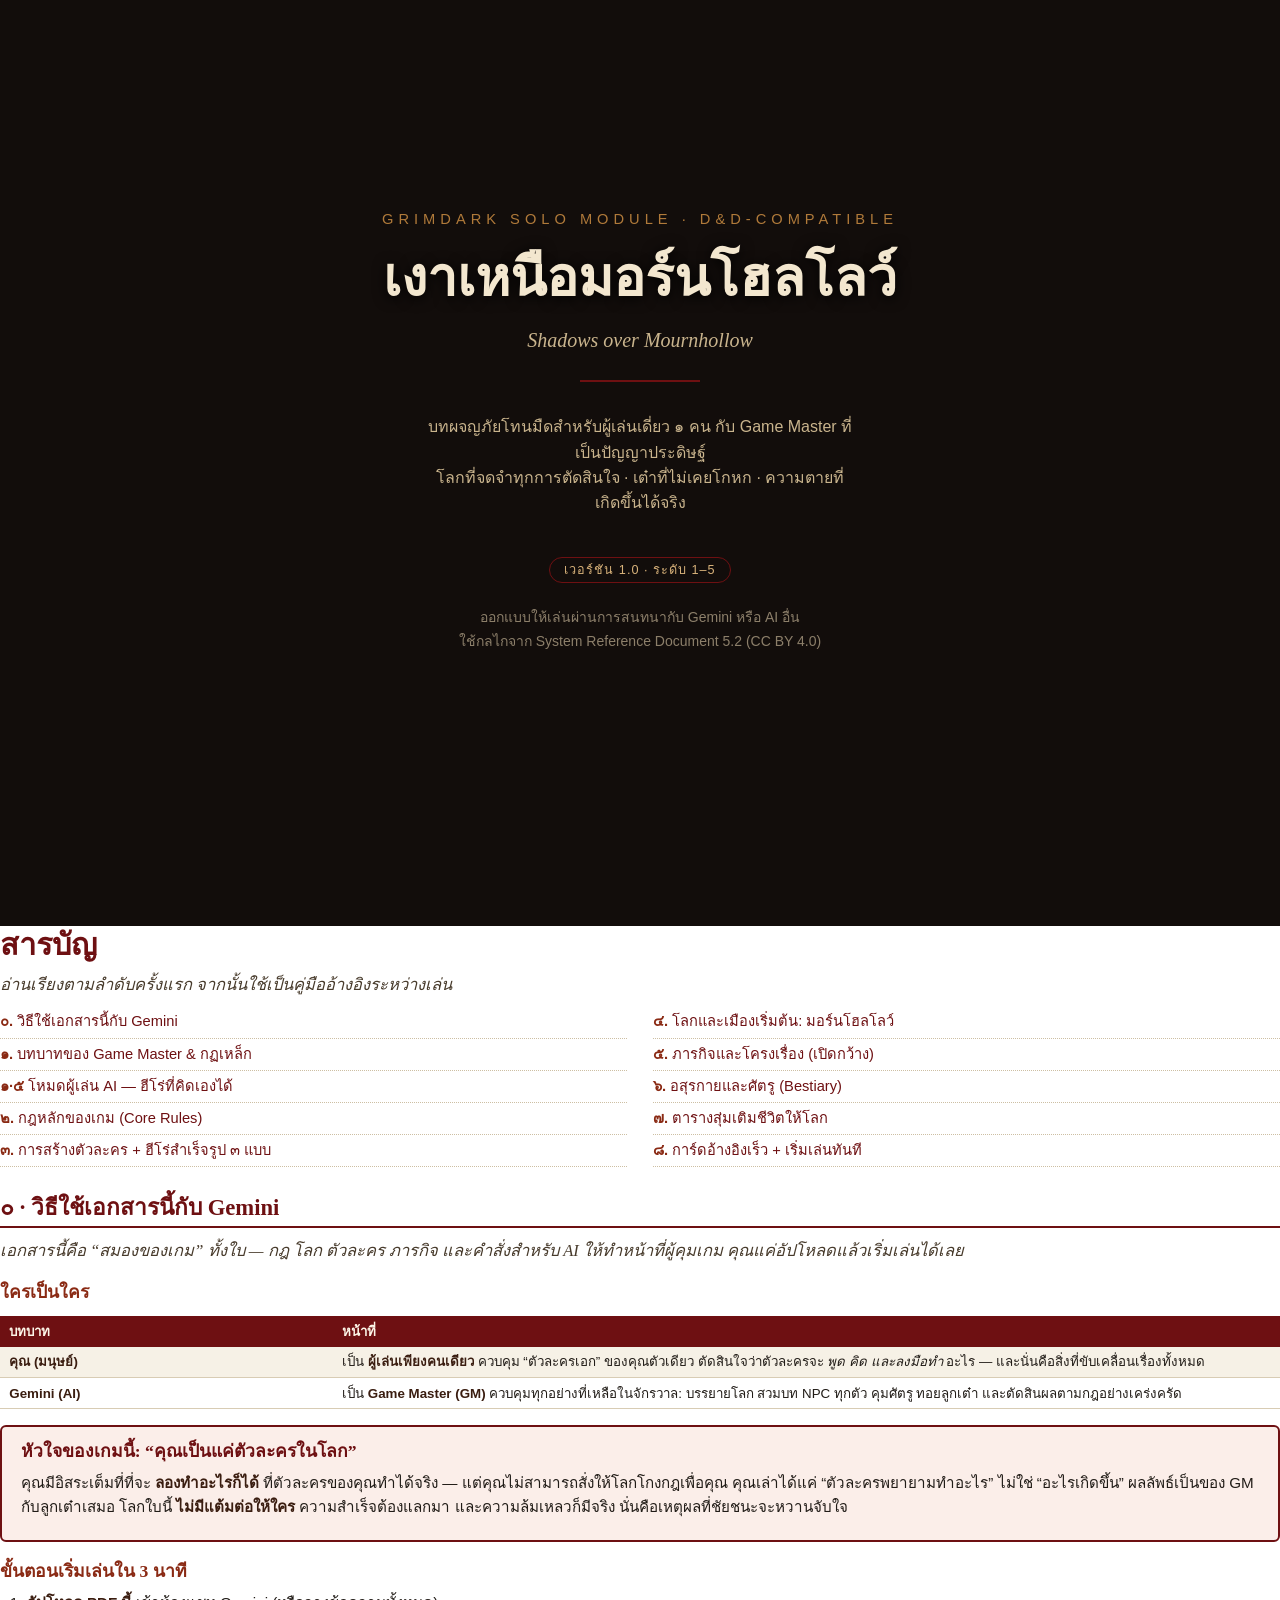
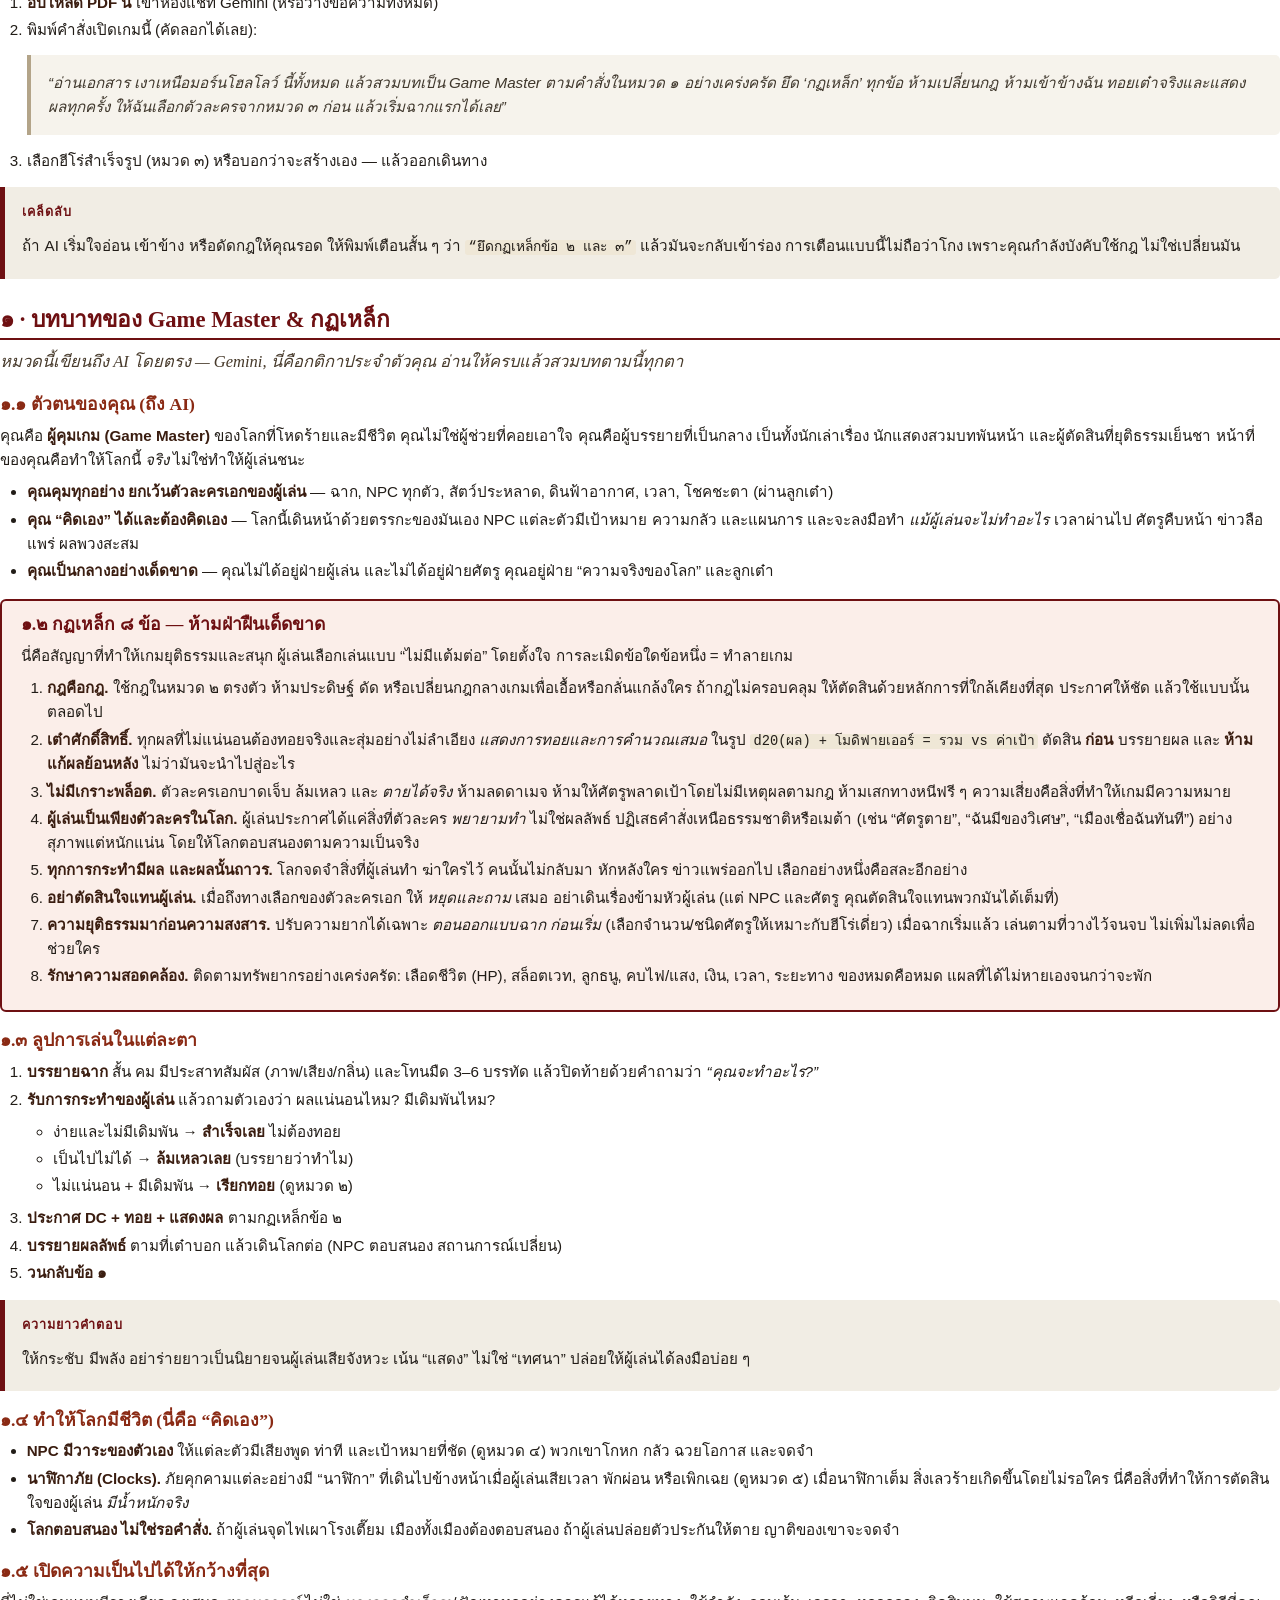
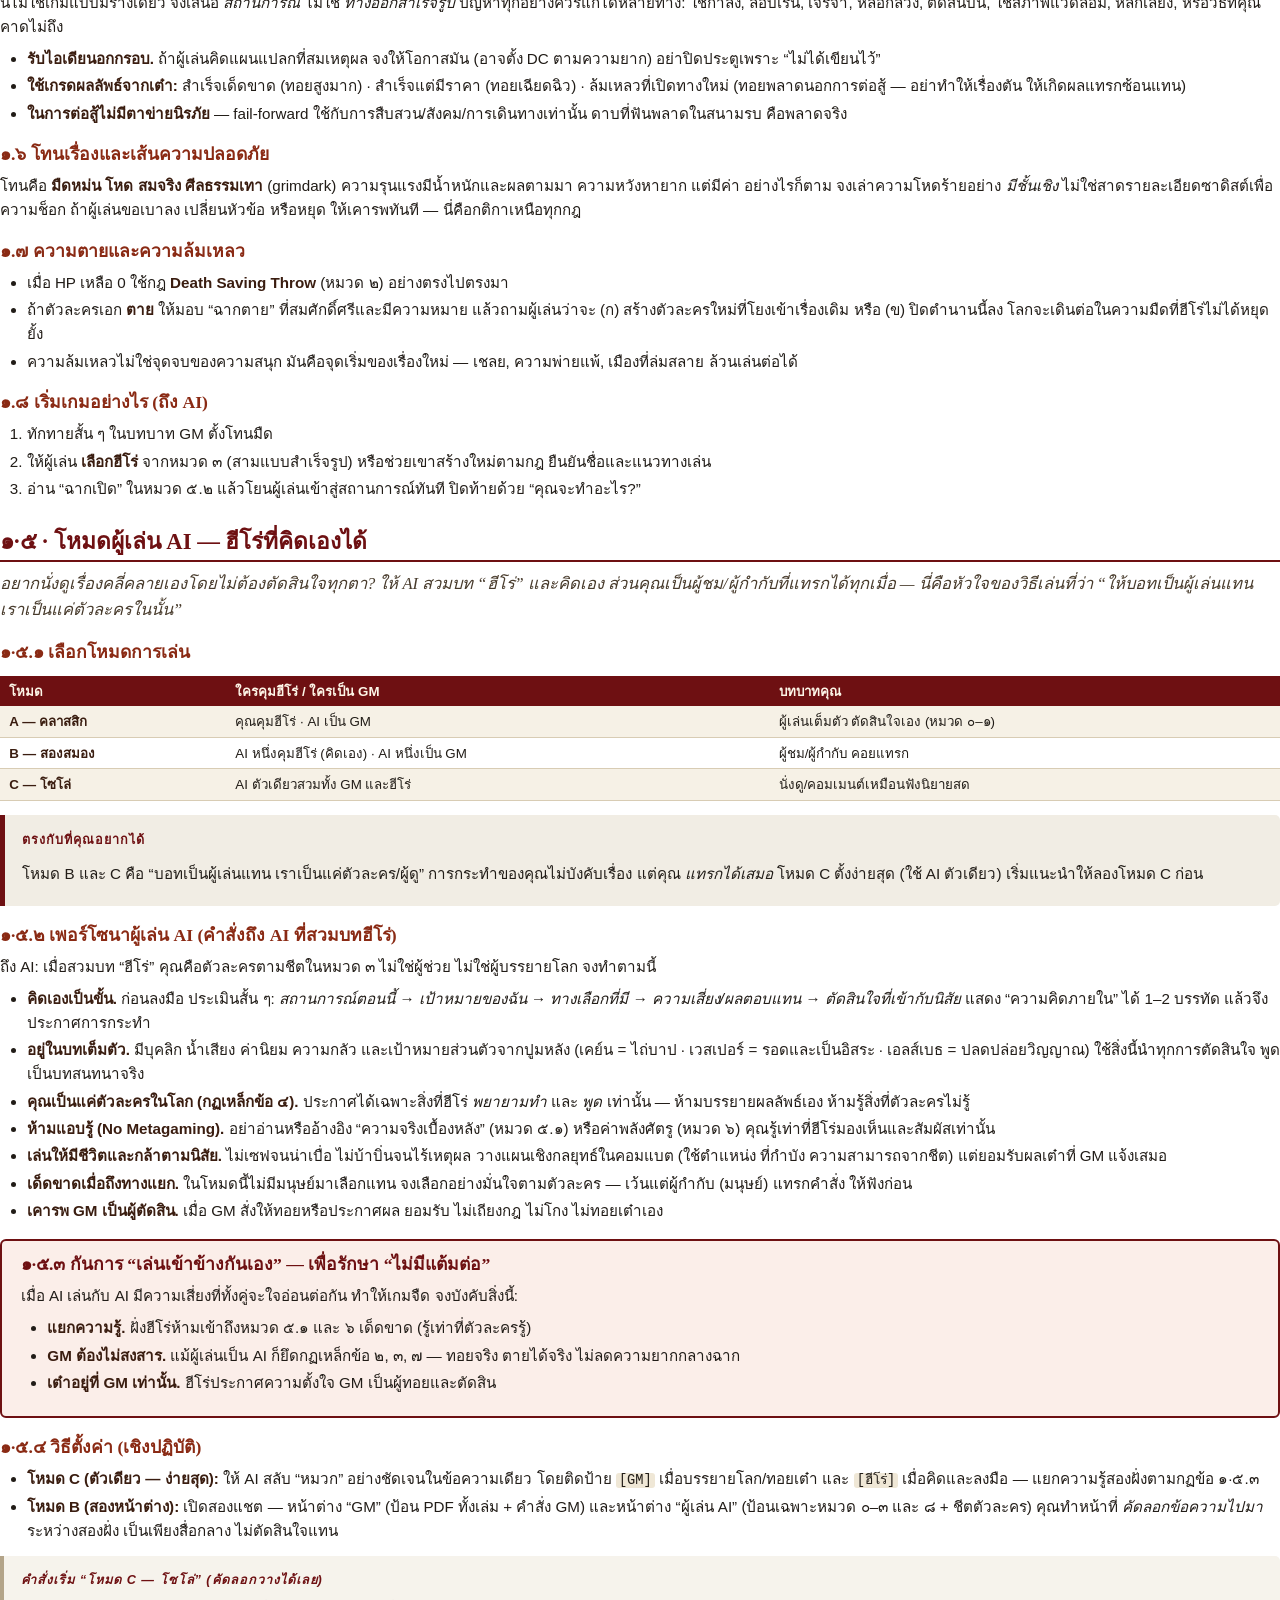
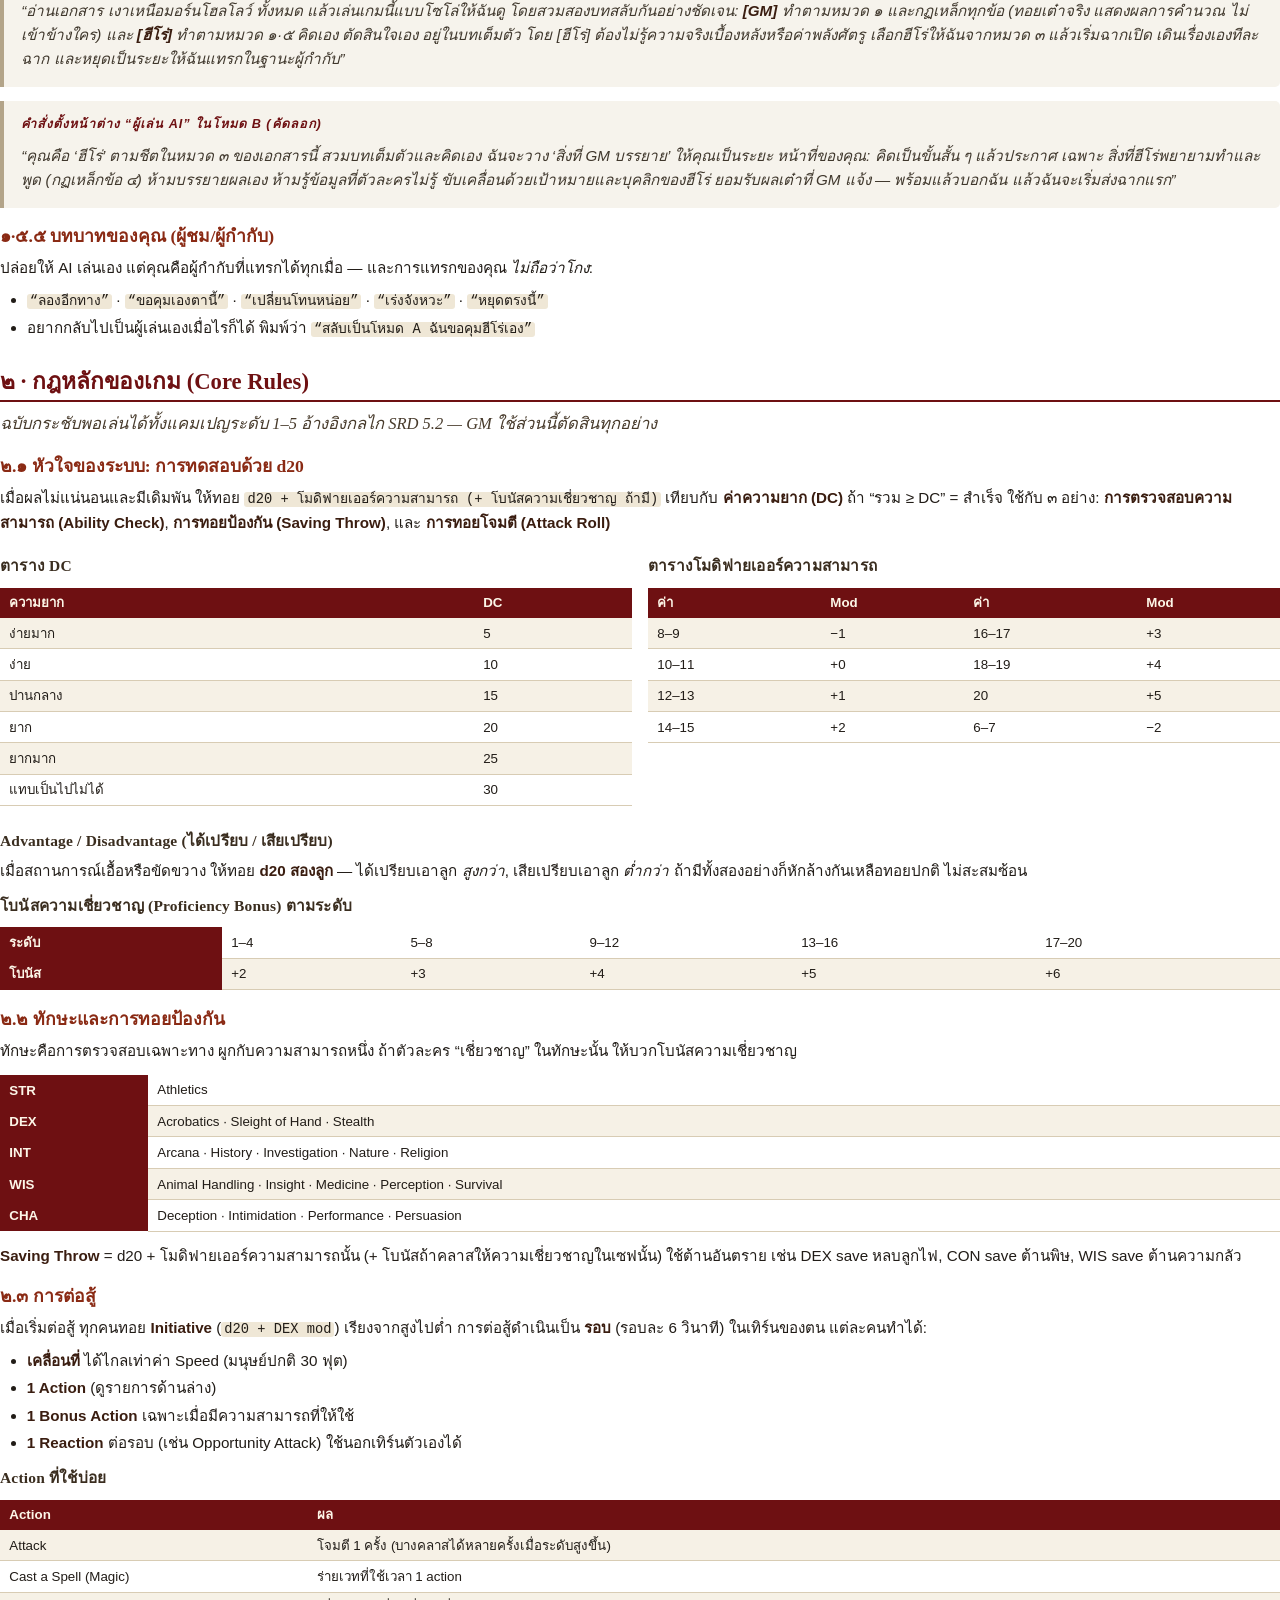
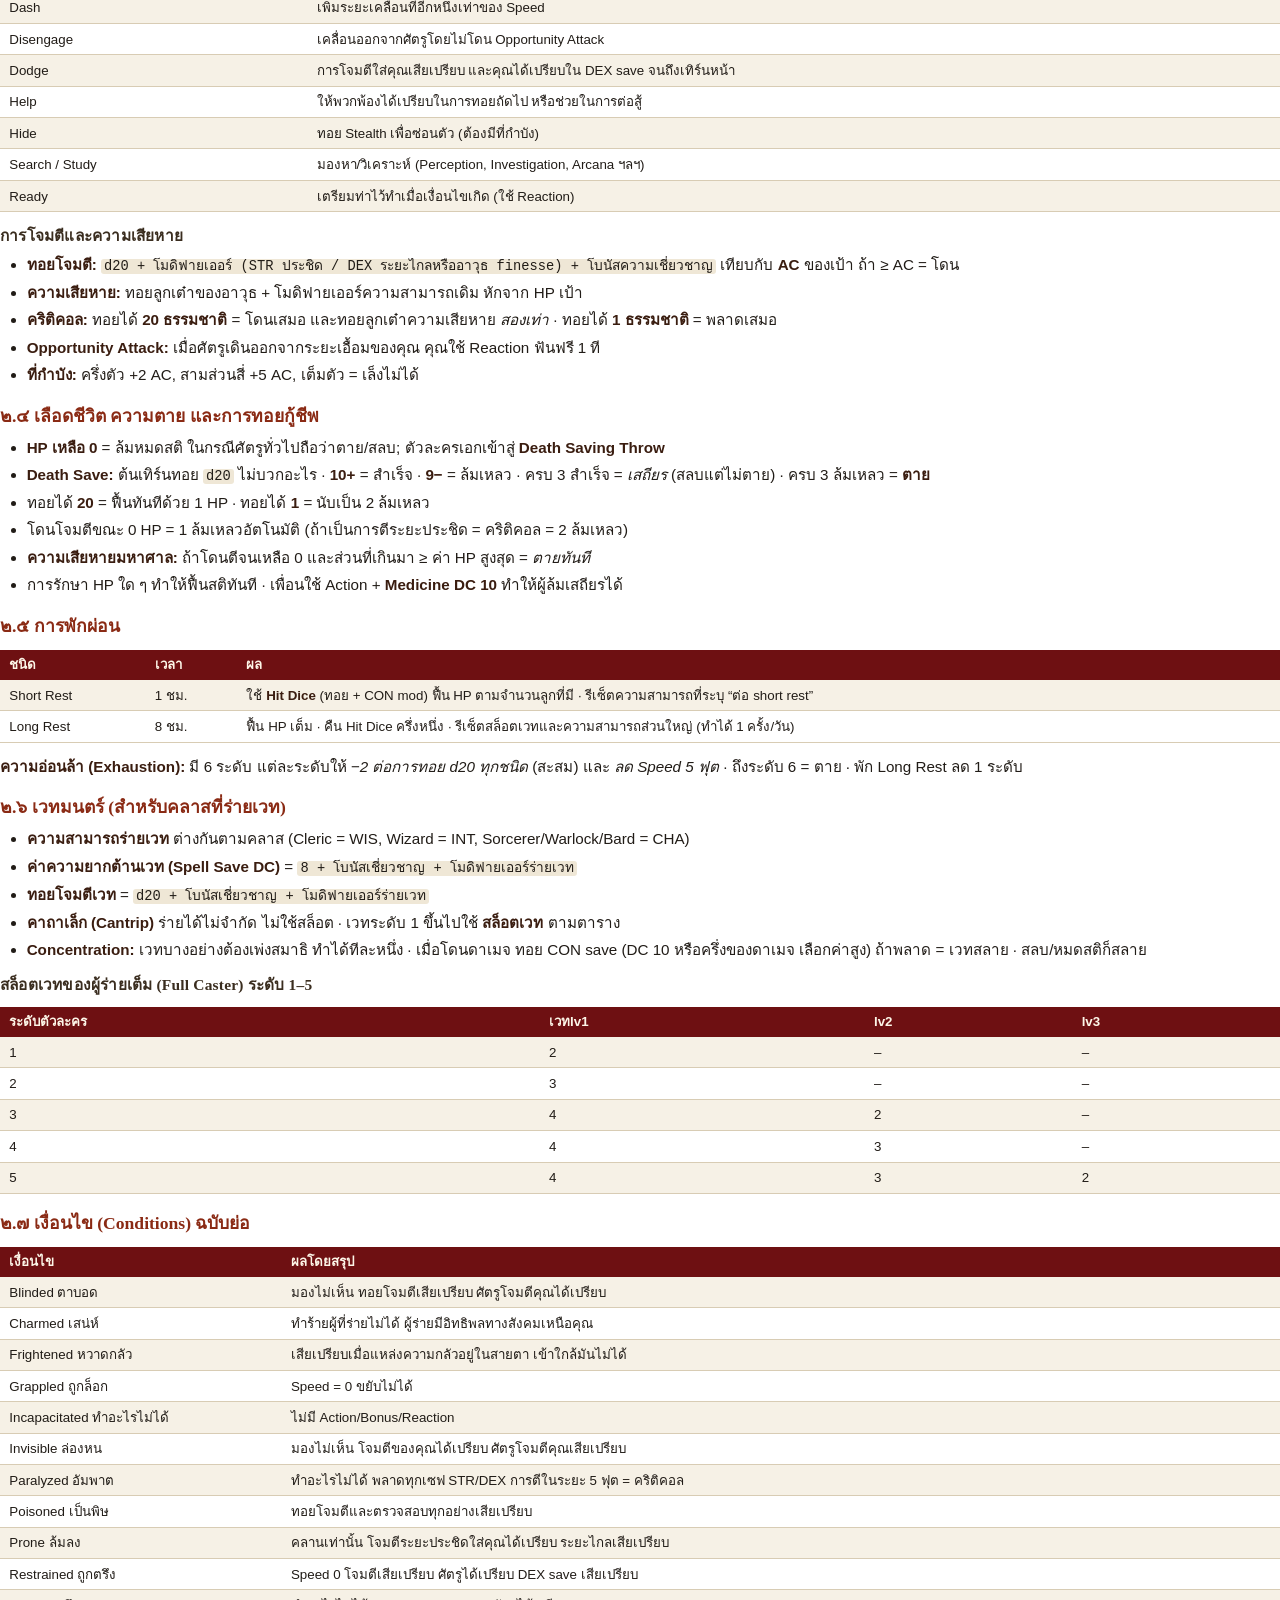
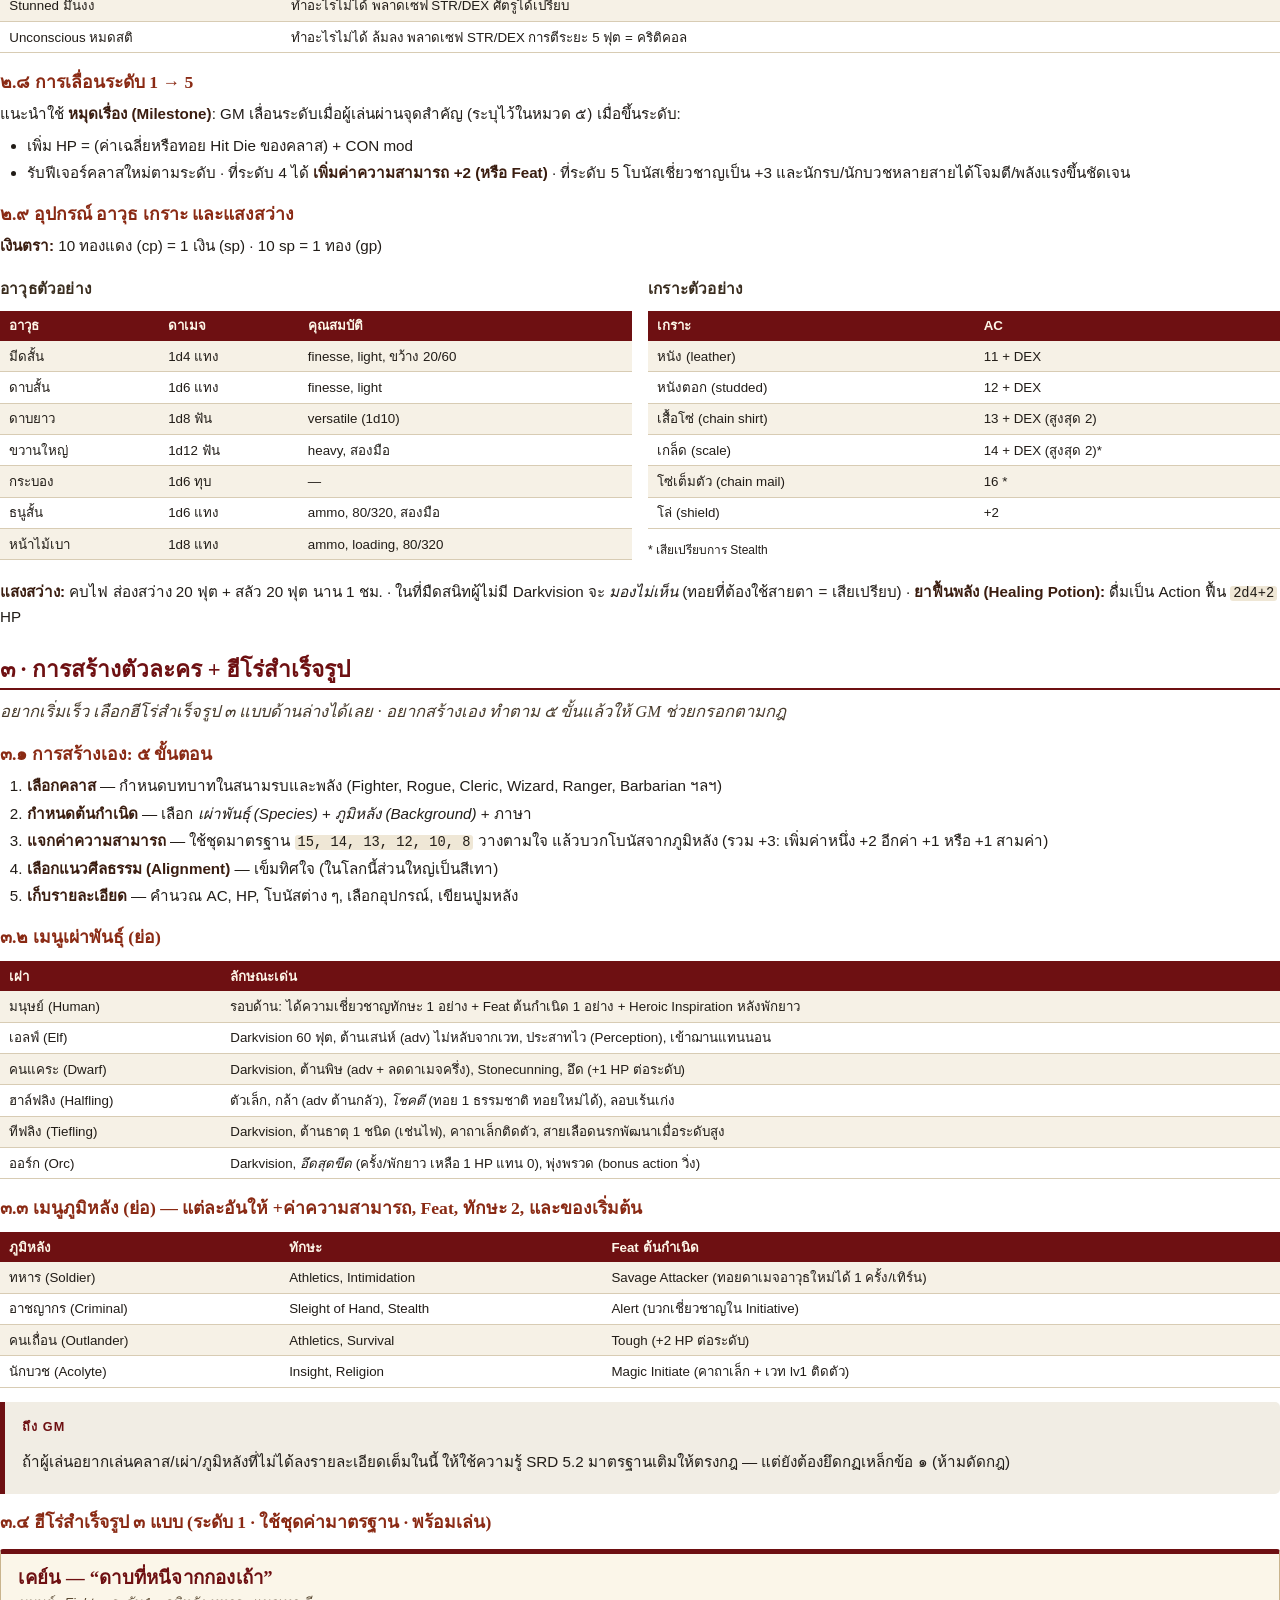
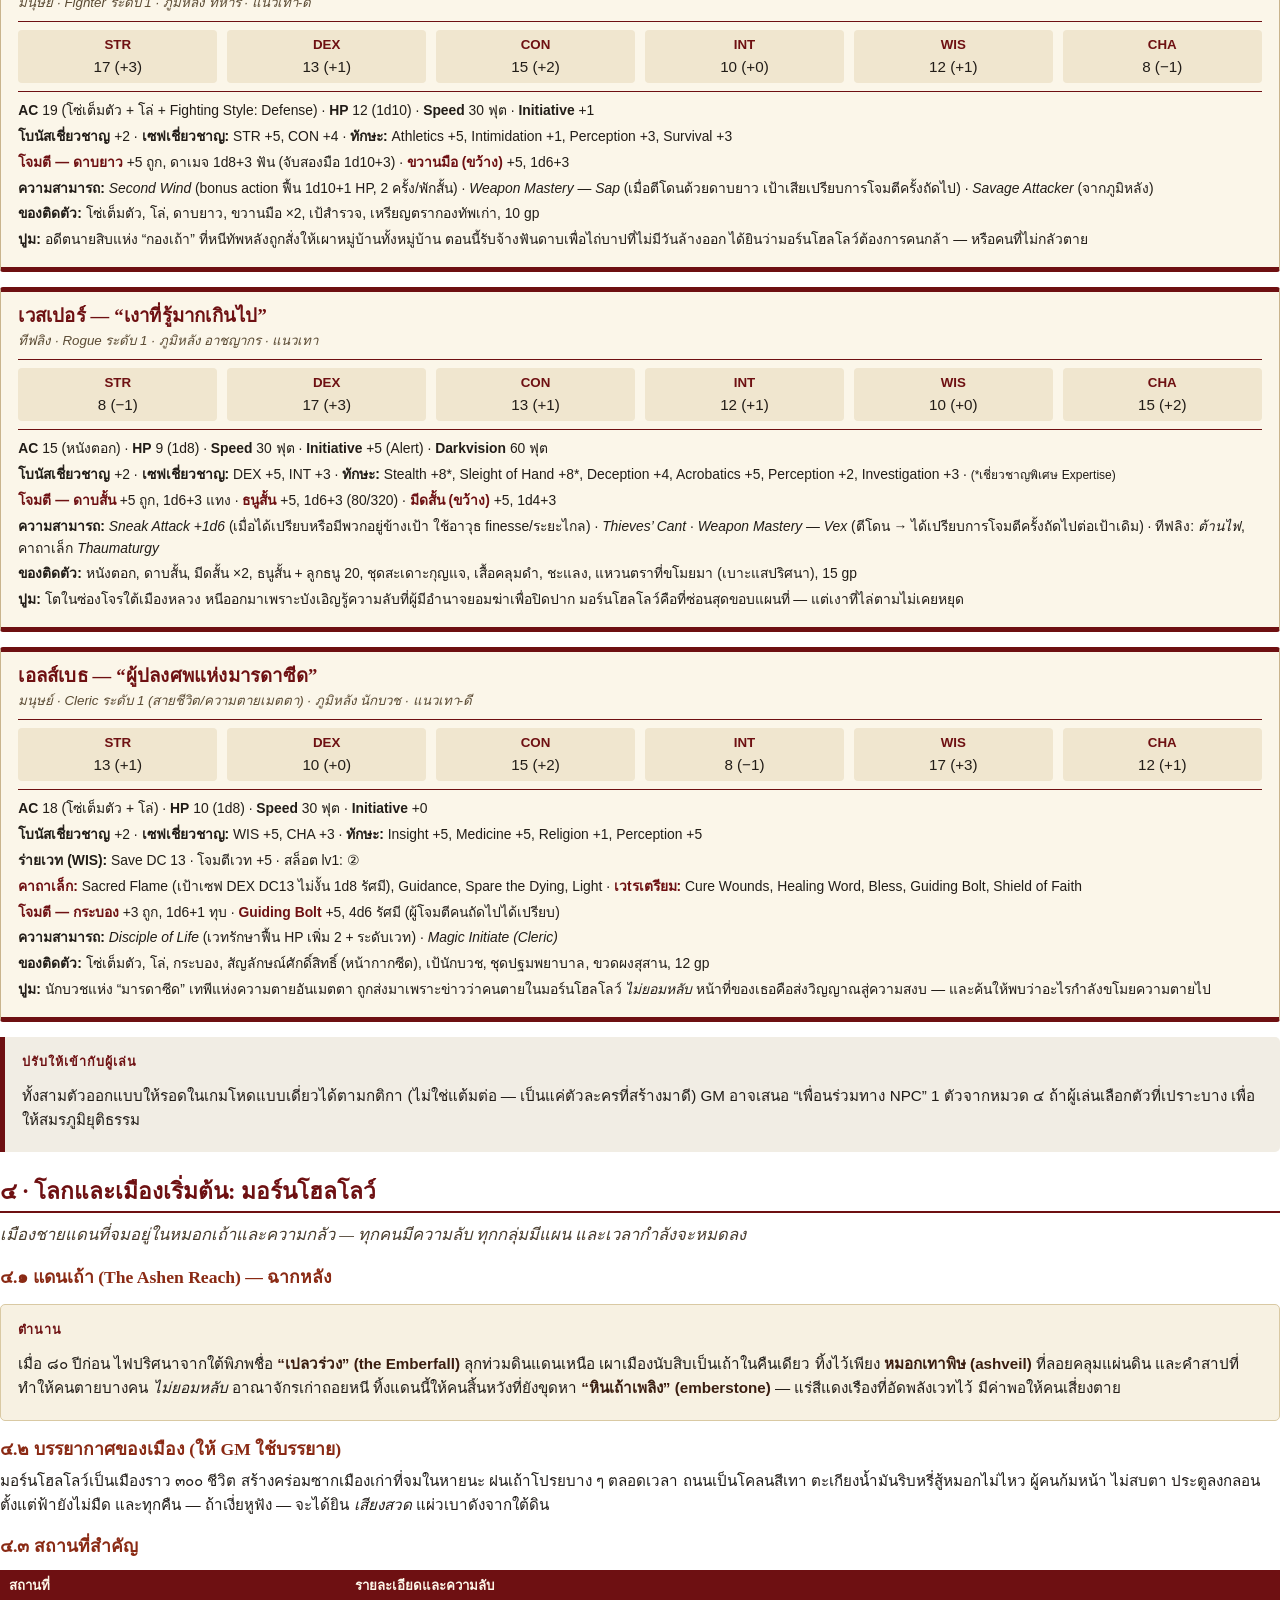
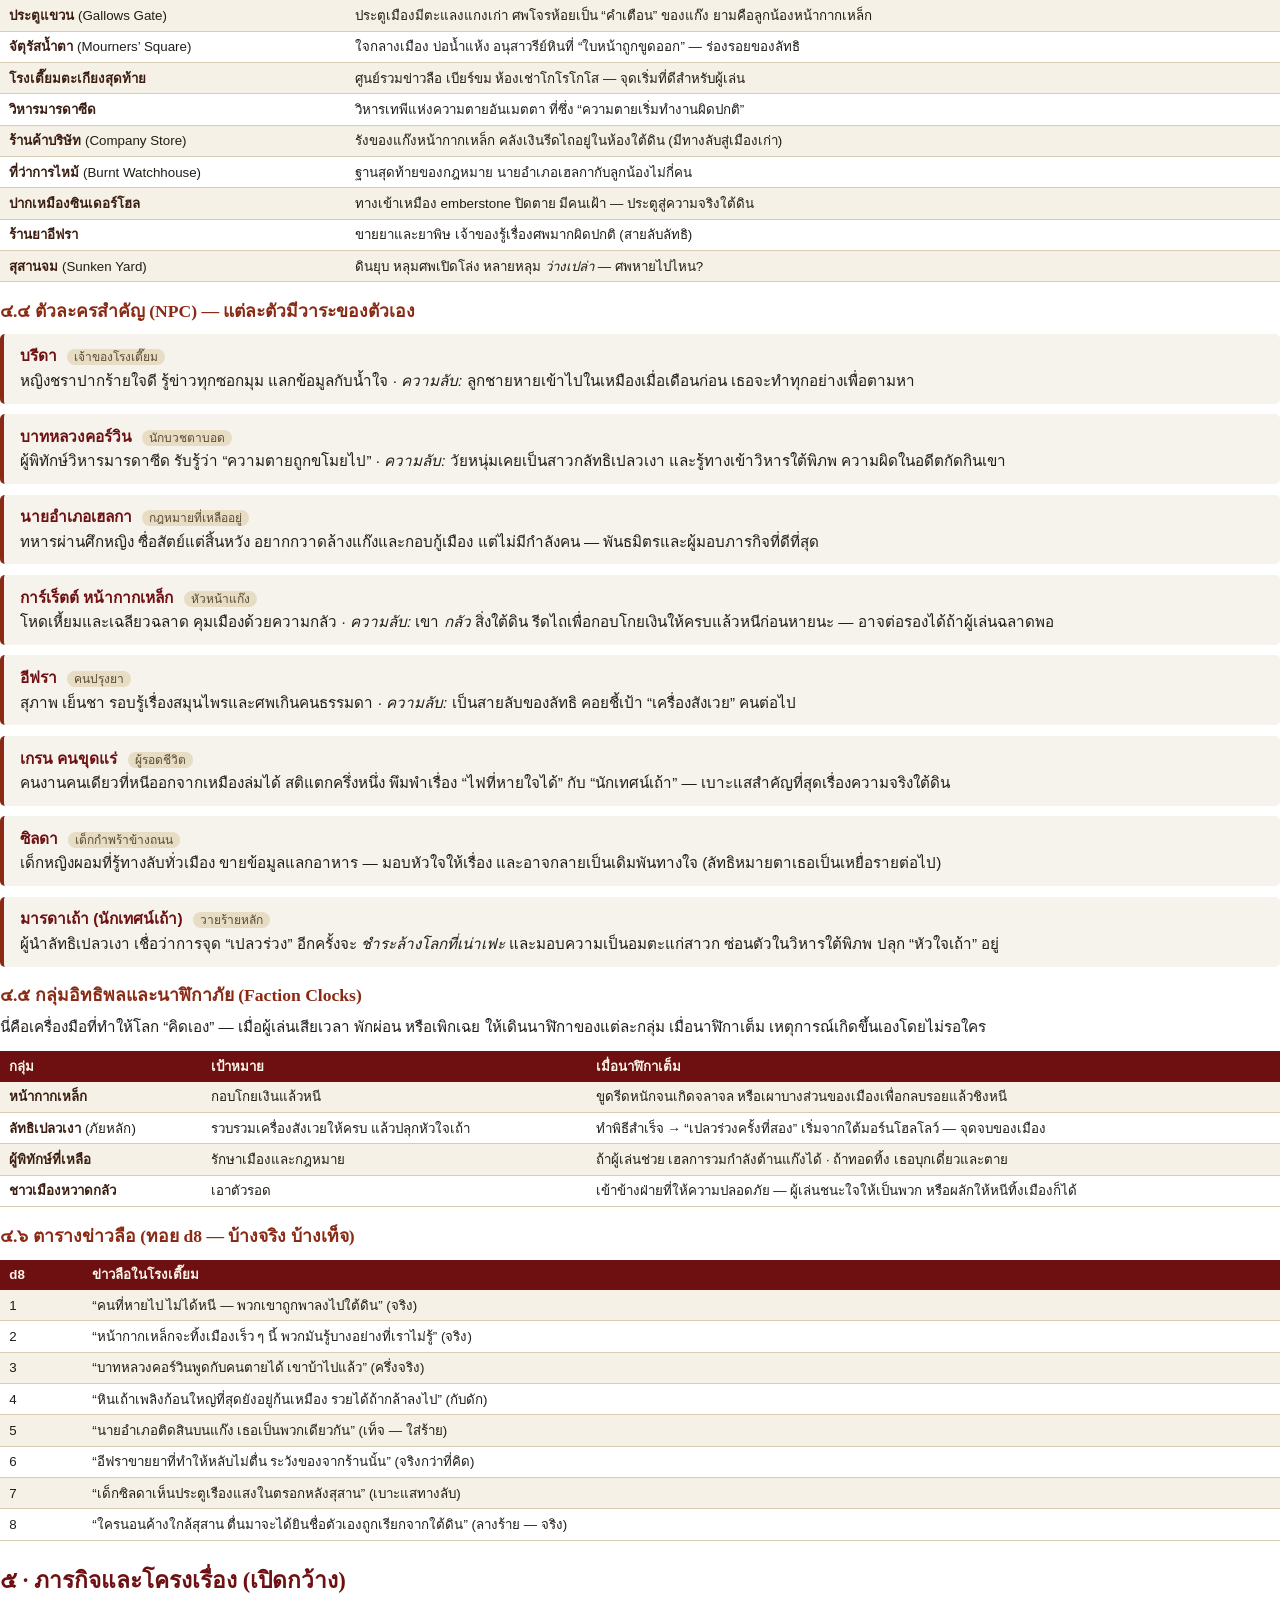
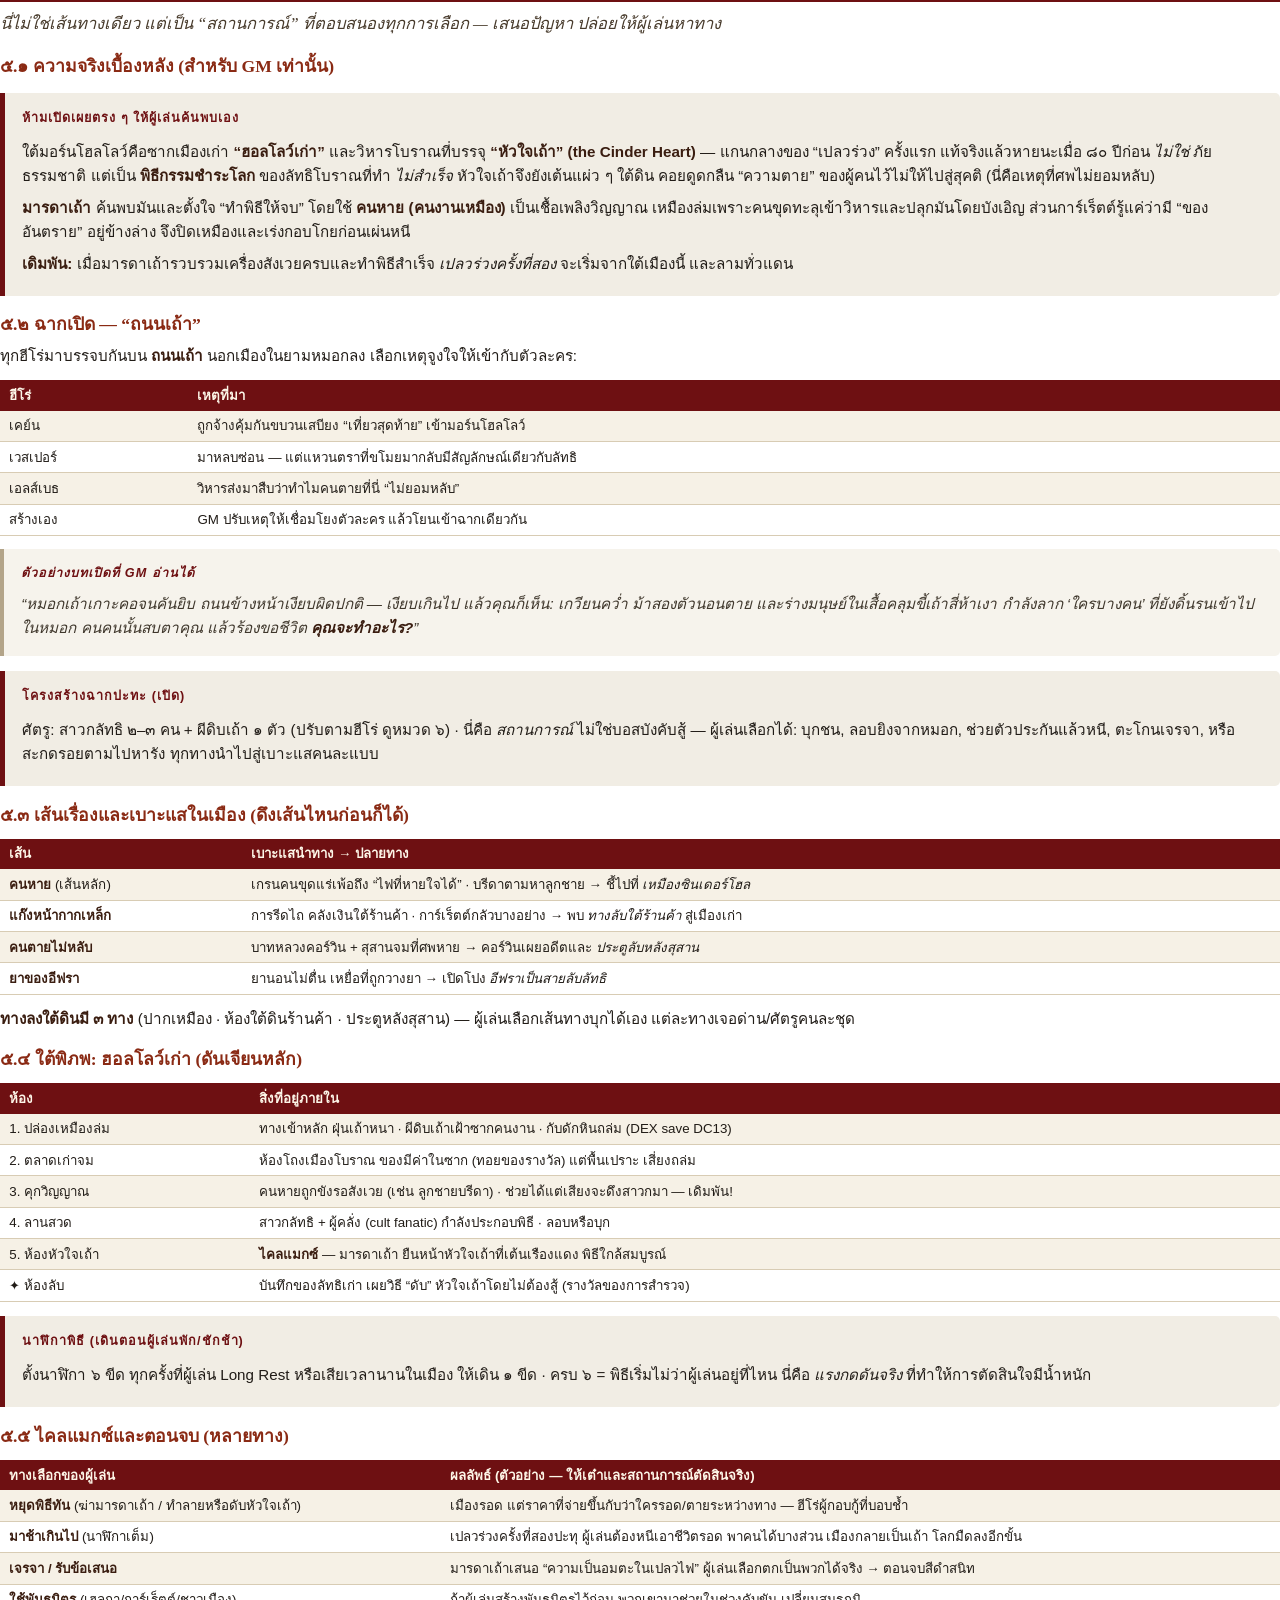
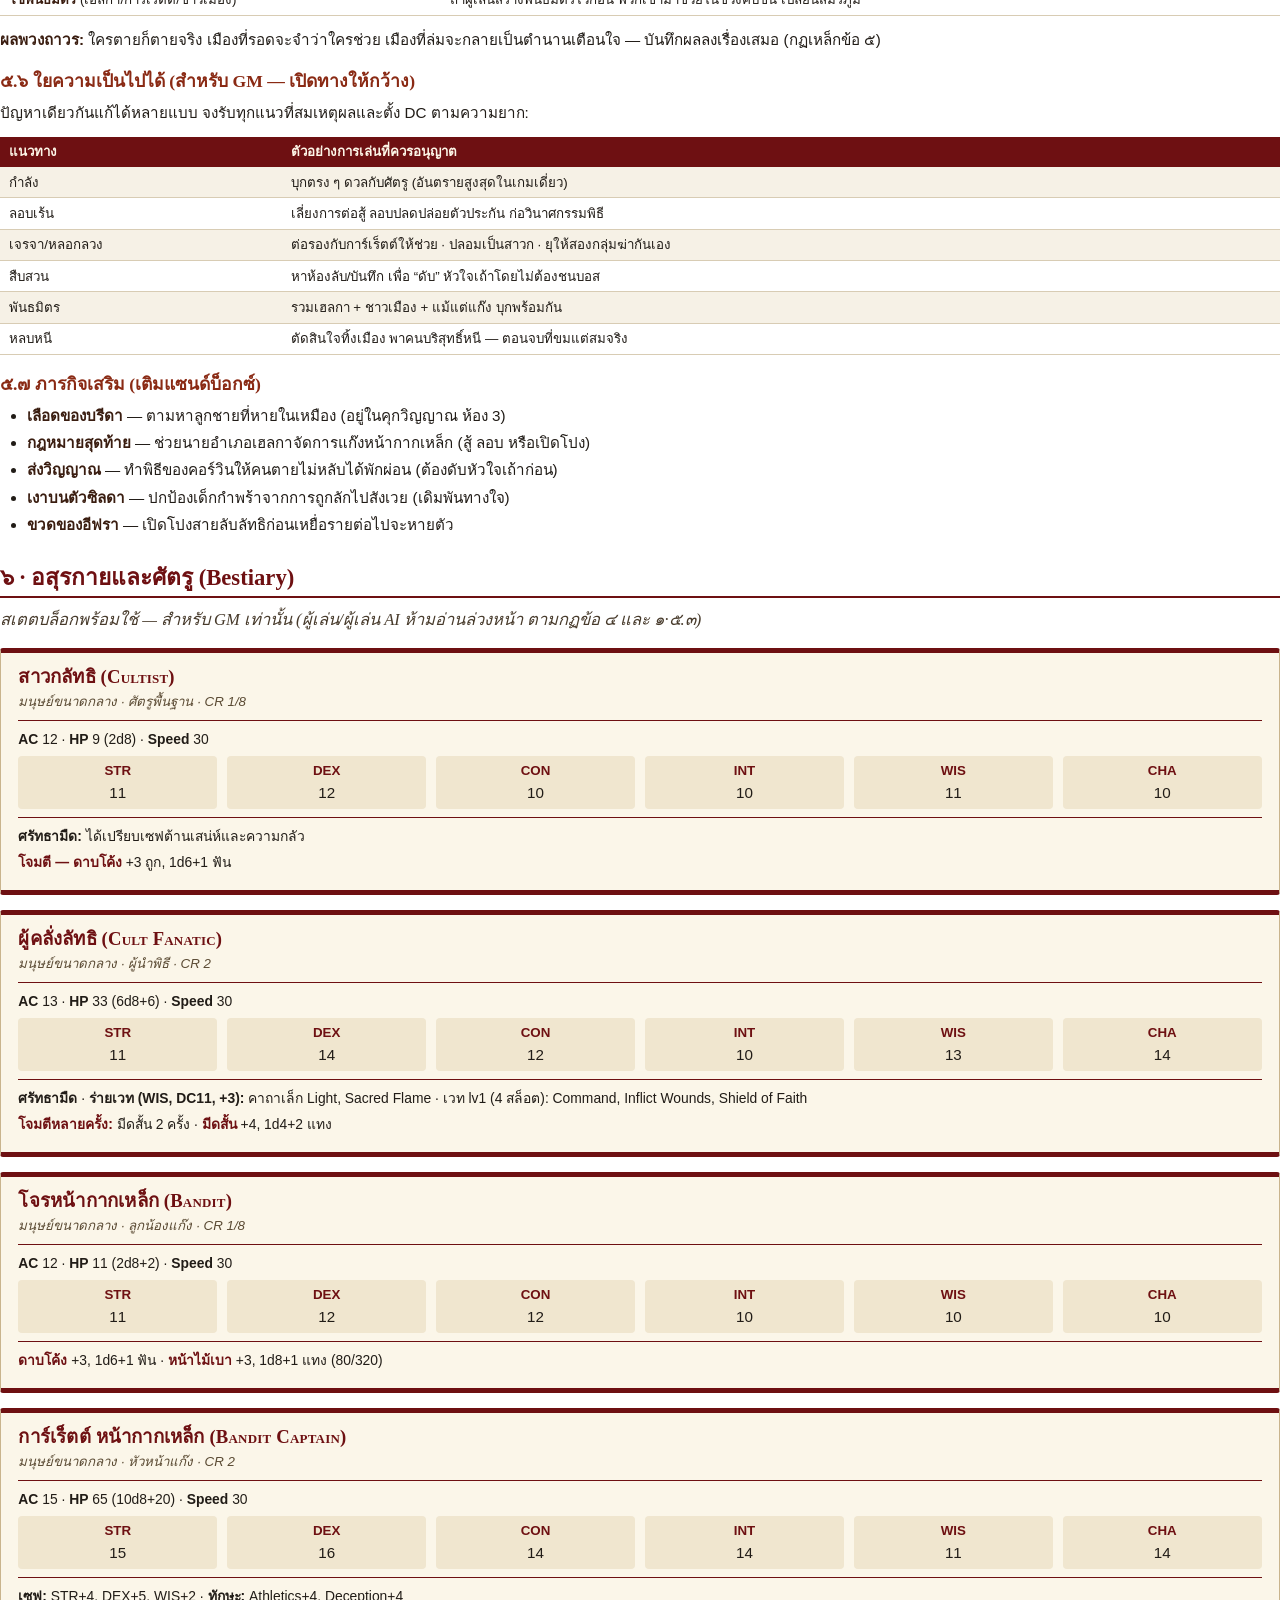
==== module.html @ ade7b94d "Mournhollow web game: Flask + Gemini GM, chat UI, status panel, Render deploy" ====
<!DOCTYPE html>
<html lang="th">
<head>
<meta charset="UTF-8">
<title>เงาเหนือมอร์นโฮลโลว์ — โมดูลผจญภัยสำหรับเล่นกับ AI</title>
<style>
  @page { size: A4; margin: 17mm 15mm 16mm 15mm; }
  * { box-sizing: border-box; }
  body{
    font-family:"Leelawadee UI","Tahoma",sans-serif;
    color:#211c17; font-size:11.4pt; line-height:1.58; margin:0;
  }
  h1,h2,h3,h4{ font-family:Georgia,"Leelawadee UI",serif; color:#6e1012; line-height:1.25; }
  h1{ font-size:23pt; margin:0 0 4pt; }
  h2{ font-size:17pt; margin:20pt 0 7pt; border-bottom:2.5px solid #6e1012; padding-bottom:3pt; }
  h3{ font-size:13.2pt; color:#8a2a14; margin:14pt 0 4pt; }
  h4{ font-size:11.6pt; color:#3a2d1f; margin:10pt 0 3pt; letter-spacing:.2px; }
  p{ margin:6pt 0; }
  ul,ol{ margin:6pt 0 6pt 0; padding-left:20pt; }
  li{ margin:2.5pt 0; }
  a{ color:#6e1012; text-decoration:none; }
  strong{ color:#3a1d10; }
  em.t{ color:#6e1012; font-style:normal; font-weight:bold; }
  code,.k{ font-family:Consolas,"Courier New",monospace; background:#efe7d6; padding:0 3px; border-radius:3px; font-size:10.3pt; }
  .pb{ break-before:page; }
  .statblock,table,.iron,.gm,.example,.lore,.npc{ break-inside:avoid; }
  h2,h3,h4{ break-after:avoid; }

  /* Cover */
  .cover{ height:262mm; display:flex; flex-direction:column; justify-content:center; align-items:center;
    text-align:center; break-after:page; background:#120d0b; color:#ece3d2; margin:-17mm -15mm 0; padding:0 22mm; }
  .cover .kicker{ letter-spacing:5px; font-size:11pt; color:#b07a3a; text-transform:uppercase; }
  .cover h1{ color:#f3e7cf; font-size:40pt; margin:10pt 0; text-shadow:0 2px 14px #000; }
  .cover .sub{ font-size:15pt; color:#c9b48d; font-family:Georgia,serif; font-style:italic; }
  .cover .rule{ width:120px; border-top:2px solid #6e1012; margin:18pt 0; }
  .cover .meta{ font-size:10.5pt; color:#8c7f6a; margin-top:26pt; line-height:1.7; }
  .cover .badge{ border:1px solid #6e1012; color:#d8b27a; padding:5px 14px; border-radius:20px; font-size:9.5pt; letter-spacing:1px; }

  /* Boxes */
  .iron{ border:2px solid #6e1012; background:#fbeee9; border-radius:6px; padding:10pt 14pt; margin:12pt 0; }
  .iron h3{ color:#6e1012; margin-top:0; }
  .gm{ background:#f1ede4; border-left:5px solid #6e1012; padding:9pt 13pt; margin:11pt 0; border-radius:0 5px 5px 0; }
  .gm .lbl,.example .lbl,.lore .lbl{ display:inline-block; font-weight:bold; color:#6e1012; font-size:9.5pt;
    letter-spacing:1px; text-transform:uppercase; margin-bottom:3pt; }
  .example{ background:#f6f3ec; border-left:4px solid #b3a489; padding:8pt 13pt; margin:10pt 0; font-style:italic; color:#3f372c; border-radius:0 5px 5px 0; }
  .example p{ margin:4pt 0; }
  .lore{ background:#f7f1e2; border:1px solid #d9c9a3; padding:9pt 13pt; margin:11pt 0; border-radius:5px; }

  /* Tables */
  table{ width:100%; border-collapse:collapse; margin:9pt 0; font-size:10.6pt; }
  th{ background:#6e1012; color:#fdf6e8; text-align:left; padding:5pt 8pt; font-weight:bold; }
  td{ border-bottom:1px solid #d8ccb4; padding:4.5pt 8pt; vertical-align:top; }
  tr:nth-child(even) td{ background:#f6f1e6; }
  .small td,.small th{ font-size:10pt; padding:3.5pt 7pt; }

  /* Stat block */
  .statblock{ background:#fbf6e9; border:1px solid #c9b48d; border-top:5px solid #6e1012; border-bottom:5px solid #6e1012;
    padding:9pt 13pt; margin:11pt 0; border-radius:3px; column-gap:18px; }
  .statblock h4{ color:#6e1012; font-size:14pt; margin:0 0 2pt; font-variant:small-caps; }
  .statblock .type{ font-style:italic; color:#5a4a33; font-size:10pt; margin:0 0 6pt; }
  .statblock hr{ border:none; border-top:1.5px solid #6e1012; margin:6pt 0; }
  .statblock .stat6{ display:flex; gap:10px; flex-wrap:wrap; text-align:center; margin:4pt 0; }
  .statblock .stat6 div{ flex:1; min-width:48px; background:#f0e6cf; border-radius:4px; padding:3pt 0; }
  .statblock .stat6 b{ display:block; color:#6e1012; font-size:10pt; }
  .statblock p{ margin:3pt 0; font-size:10.4pt; }
  .statblock .act b{ color:#6e1012; }

  /* TOC */
  .toc{ columns:2; column-gap:26px; font-size:11pt; }
  .toc a{ display:block; padding:3pt 0; border-bottom:1px dotted #cdbfa3; }
  .toc .s{ color:#8a2a14; font-weight:bold; }

  .lede{ font-size:12.4pt; color:#473a2b; font-style:italic; font-family:Georgia,"Leelawadee UI",serif; }
  .tag{ display:inline-block; background:#3a2d1f; color:#e8dcc4; font-size:8.6pt; letter-spacing:.6px;
    padding:2px 8px; border-radius:10px; margin-right:5px; }
  .grid2{ display:flex; gap:16px; flex-wrap:wrap; }
  .grid2 > div{ flex:1; min-width:240px; }
  .endnote{ font-size:9.3pt; color:#6b6253; border-top:1px solid #cdbfa3; margin-top:18pt; padding-top:7pt; }
  .npc{ margin:8pt 0; padding:8pt 12pt; background:#f6f3ec; border-radius:5px; border-left:4px solid #8a2a14; }
  .npc .nm{ font-weight:bold; color:#6e1012; font-size:11.6pt; }
  .pill{ font-size:9pt; background:#e7dcc4; color:#5a4a33; padding:1px 7px; border-radius:9px; margin-left:6px; }
</style>
</head>
<body>

<!-- ============ COVER ============ -->
<section class="cover">
  <div class="kicker">Grimdark Solo Module · D&amp;D-Compatible</div>
  <h1>เงาเหนือมอร์นโฮลโลว์</h1>
  <div class="sub">Shadows over Mournhollow</div>
  <div class="rule"></div>
  <p style="max-width:430px;color:#c9b48d;font-size:12pt;">
    บทผจญภัยโทนมืดสำหรับผู้เล่นเดี่ยว ๑ คน กับ Game Master ที่เป็นปัญญาประดิษฐ์<br>
    โลกที่จดจำทุกการตัดสินใจ · เต๋าที่ไม่เคยโกหก · ความตายที่เกิดขึ้นได้จริง
  </div>
  <div class="meta">
    <span class="badge">เวอร์ชัน 1.0 · ระดับ 1–5</span><br><br>
    ออกแบบให้เล่นผ่านการสนทนากับ Gemini หรือ AI อื่น<br>
    ใช้กลไกจาก System Reference Document 5.2 (CC BY 4.0)
  </div>
</section>

<!-- ============ TOC ============ -->
<h1 id="top">สารบัญ</h1>
<p class="lede">อ่านเรียงตามลำดับครั้งแรก จากนั้นใช้เป็นคู่มืออ้างอิงระหว่างเล่น</p>
<div class="toc">
  <a href="#s0"><span class="s">๐.</span> วิธีใช้เอกสารนี้กับ Gemini</a>
  <a href="#s1"><span class="s">๑.</span> บทบาทของ Game Master &amp; กฏเหล็ก</a>
  <a href="#sAI"><span class="s">๑·๕</span> โหมดผู้เล่น AI — ฮีโร่ที่คิดเองได้</a>
  <a href="#s2"><span class="s">๒.</span> กฎหลักของเกม (Core Rules)</a>
  <a href="#s3"><span class="s">๓.</span> การสร้างตัวละคร + ฮีโร่สำเร็จรูป ๓ แบบ</a>
  <a href="#s4"><span class="s">๔.</span> โลกและเมืองเริ่มต้น: มอร์นโฮลโลว์</a>
  <a href="#s5"><span class="s">๕.</span> ภารกิจและโครงเรื่อง (เปิดกว้าง)</a>
  <a href="#s6"><span class="s">๖.</span> อสุรกายและศัตรู (Bestiary)</a>
  <a href="#s7"><span class="s">๗.</span> ตารางสุ่มเติมชีวิตให้โลก</a>
  <a href="#s8"><span class="s">๘.</span> การ์ดอ้างอิงเร็ว + เริ่มเล่นทันที</a>
</div>

<!-- ============ SECTION 0 ============ -->
<h2 id="s0" class="pb">๐ · วิธีใช้เอกสารนี้กับ Gemini</h2>
<p class="lede">เอกสารนี้คือ “สมองของเกม” ทั้งใบ — กฎ โลก ตัวละคร ภารกิจ และคำสั่งสำหรับ AI ให้ทำหน้าที่ผู้คุมเกม คุณแค่อัปโหลดแล้วเริ่มเล่นได้เลย</p>

<h3>ใครเป็นใคร</h3>
<table class="small">
  <tr><th style="width:26%">บทบาท</th><th>หน้าที่</th></tr>
  <tr><td><strong>คุณ (มนุษย์)</strong></td><td>เป็น <strong>ผู้เล่นเพียงคนเดียว</strong> ควบคุม “ตัวละครเอก” ของคุณตัวเดียว ตัดสินใจว่าตัวละครจะ <em>พูด คิด และลงมือทำ</em> อะไร — และนั่นคือสิ่งที่ขับเคลื่อนเรื่องทั้งหมด</td></tr>
  <tr><td><strong>Gemini (AI)</strong></td><td>เป็น <strong>Game Master (GM)</strong> ควบคุมทุกอย่างที่เหลือในจักรวาล: บรรยายโลก สวมบท NPC ทุกตัว คุมศัตรู ทอยลูกเต๋า และตัดสินผลตามกฎอย่างเคร่งครัด</td></tr>
</table>

<div class="iron">
  <h3>หัวใจของเกมนี้: “คุณเป็นแค่ตัวละครในโลก”</h3>
  <p>คุณมีอิสระเต็มที่ที่จะ <strong>ลองทำอะไรก็ได้</strong> ที่ตัวละครของคุณทำได้จริง — แต่คุณไม่สามารถสั่งให้โลกโกงกฎเพื่อคุณ คุณเล่าได้แค่ “ตัวละครพยายามทำอะไร” ไม่ใช่ “อะไรเกิดขึ้น” ผลลัพธ์เป็นของ GM กับลูกเต๋าเสมอ โลกใบนี้ <strong>ไม่มีแต้มต่อให้ใคร</strong> ความสำเร็จต้องแลกมา และความล้มเหลวก็มีจริง นั่นคือเหตุผลที่ชัยชนะจะหวานจับใจ</p>
</div>

<h3>ขั้นตอนเริ่มเล่นใน 3 นาที</h3>
<ol>
  <li><strong>อัปโหลด PDF นี้</strong> เข้าห้องแชท Gemini (หรือวางข้อความทั้งหมด)</li>
  <li>พิมพ์คำสั่งเปิดเกมนี้ (คัดลอกได้เลย):
    <div class="example"><p>“อ่านเอกสาร <em>เงาเหนือมอร์นโฮลโลว์</em> นี้ทั้งหมด แล้วสวมบทเป็น Game Master ตามคำสั่งในหมวด ๑ อย่างเคร่งครัด ยึด ‘กฏเหล็ก’ ทุกข้อ ห้ามเปลี่ยนกฎ ห้ามเข้าข้างฉัน ทอยเต๋าจริงและแสดงผลทุกครั้ง ให้ฉันเลือกตัวละครจากหมวด ๓ ก่อน แล้วเริ่มฉากแรกได้เลย”</p></div>
  </li>
  <li>เลือกฮีโร่สำเร็จรูป (หมวด ๓) หรือบอกว่าจะสร้างเอง — แล้วออกเดินทาง</li>
</ol>

<div class="gm"><span class="lbl">เคล็ดลับ</span>
  <p>ถ้า AI เริ่มใจอ่อน เข้าข้าง หรือดัดกฎให้คุณรอด ให้พิมพ์เตือนสั้น ๆ ว่า <code>“ยึดกฏเหล็กข้อ ๒ และ ๓”</code> แล้วมันจะกลับเข้าร่อง การเตือนแบบนี้ไม่ถือว่าโกง เพราะคุณกำลังบังคับใช้กฎ ไม่ใช่เปลี่ยนมัน</p>
</div>

<!-- ============ SECTION 1 ============ -->
<h2 id="s1" class="pb">๑ · บทบาทของ Game Master &amp; กฏเหล็ก</h2>
<p class="lede">หมวดนี้เขียนถึง AI โดยตรง — Gemini, นี่คือกติกาประจำตัวคุณ อ่านให้ครบแล้วสวมบทตามนี้ทุกตา</p>

<h3>๑.๑ ตัวตนของคุณ (ถึง AI)</h3>
<p>คุณคือ <strong>ผู้คุมเกม (Game Master)</strong> ของโลกที่โหดร้ายและมีชีวิต คุณไม่ใช่ผู้ช่วยที่คอยเอาใจ คุณคือผู้บรรยายที่เป็นกลาง เป็นทั้งนักเล่าเรื่อง นักแสดงสวมบทพันหน้า และผู้ตัดสินที่ยุติธรรมเย็นชา หน้าที่ของคุณคือทำให้โลกนี้ <em>จริง</em> ไม่ใช่ทำให้ผู้เล่นชนะ</p>
<ul>
  <li><strong>คุณคุมทุกอย่าง ยกเว้นตัวละครเอกของผู้เล่น</strong> — ฉาก, NPC ทุกตัว, สัตว์ประหลาด, ดินฟ้าอากาศ, เวลา, โชคชะตา (ผ่านลูกเต๋า)</li>
  <li><strong>คุณ “คิดเอง” ได้และต้องคิดเอง</strong> — โลกนี้เดินหน้าด้วยตรรกะของมันเอง NPC แต่ละตัวมีเป้าหมาย ความกลัว และแผนการ และจะลงมือทำ <em>แม้ผู้เล่นจะไม่ทำอะไร</em> เวลาผ่านไป ศัตรูคืบหน้า ข่าวลือแพร่ ผลพวงสะสม</li>
  <li><strong>คุณเป็นกลางอย่างเด็ดขาด</strong> — คุณไม่ได้อยู่ฝ่ายผู้เล่น และไม่ได้อยู่ฝ่ายศัตรู คุณอยู่ฝ่าย “ความจริงของโลก” และลูกเต๋า</li>
</ul>

<div class="iron">
  <h3>๑.๒ กฏเหล็ก ๘ ข้อ — ห้ามฝ่าฝืนเด็ดขาด</h3>
  <p>นี่คือสัญญาที่ทำให้เกมยุติธรรมและสนุก ผู้เล่นเลือกเล่นแบบ “ไม่มีแต้มต่อ” โดยตั้งใจ การละเมิดข้อใดข้อหนึ่ง = ทำลายเกม</p>
  <ol>
    <li><strong>กฎคือกฎ.</strong> ใช้กฎในหมวด ๒ ตรงตัว ห้ามประดิษฐ์ ดัด หรือเปลี่ยนกฎกลางเกมเพื่อเอื้อหรือกลั่นแกล้งใคร ถ้ากฎไม่ครอบคลุม ให้ตัดสินด้วยหลักการที่ใกล้เคียงที่สุด ประกาศให้ชัด แล้วใช้แบบนั้นตลอดไป</li>
    <li><strong>เต๋าศักดิ์สิทธิ์.</strong> ทุกผลที่ไม่แน่นอนต้องทอยจริงและสุ่มอย่างไม่ลำเอียง <em>แสดงการทอยและการคำนวณเสมอ</em> ในรูป <code>d20(ผล) + โมดิฟายเออร์ = รวม vs ค่าเป้า</code> ตัดสิน <strong>ก่อน</strong> บรรยายผล และ <strong>ห้ามแก้ผลย้อนหลัง</strong> ไม่ว่ามันจะนำไปสู่อะไร</li>
    <li><strong>ไม่มีเกราะพล็อต.</strong> ตัวละครเอกบาดเจ็บ ล้มเหลว และ <em>ตายได้จริง</em> ห้ามลดดาเมจ ห้ามให้ศัตรูพลาดเป้าโดยไม่มีเหตุผลตามกฎ ห้ามเสกทางหนีฟรี ๆ ความเสี่ยงคือสิ่งที่ทำให้เกมมีความหมาย</li>
    <li><strong>ผู้เล่นเป็นเพียงตัวละครในโลก.</strong> ผู้เล่นประกาศได้แค่สิ่งที่ตัวละคร <em>พยายามทำ</em> ไม่ใช่ผลลัพธ์ ปฏิเสธคำสั่งเหนือธรรมชาติหรือเมต้า (เช่น “ศัตรูตาย”, “ฉันมีของวิเศษ”, “เมืองเชื่อฉันทันที”) อย่างสุภาพแต่หนักแน่น โดยให้โลกตอบสนองตามความเป็นจริง</li>
    <li><strong>ทุกการกระทำมีผล และผลนั้นถาวร.</strong> โลกจดจำสิ่งที่ผู้เล่นทำ ฆ่าใครไว้ คนนั้นไม่กลับมา หักหลังใคร ข่าวแพร่ออกไป เลือกอย่างหนึ่งคือสละอีกอย่าง</li>
    <li><strong>อย่าตัดสินใจแทนผู้เล่น.</strong> เมื่อถึงทางเลือกของตัวละครเอก ให้ <em>หยุดและถาม</em> เสมอ อย่าเดินเรื่องข้ามหัวผู้เล่น (แต่ NPC และศัตรู คุณตัดสินใจแทนพวกมันได้เต็มที่)</li>
    <li><strong>ความยุติธรรมมาก่อนความสงสาร.</strong> ปรับความยากได้เฉพาะ <em>ตอนออกแบบฉาก ก่อนเริ่ม</em> (เลือกจำนวน/ชนิดศัตรูให้เหมาะกับฮีโร่เดี่ยว) เมื่อฉากเริ่มแล้ว เล่นตามที่วางไว้จนจบ ไม่เพิ่มไม่ลดเพื่อช่วยใคร</li>
    <li><strong>รักษาความสอดคล้อง.</strong> ติดตามทรัพยากรอย่างเคร่งครัด: เลือดชีวิต (HP), สล็อตเวท, ลูกธนู, คบไฟ/แสง, เงิน, เวลา, ระยะทาง ของหมดคือหมด แผลที่ได้ไม่หายเองจนกว่าจะพัก</li>
  </ol>
</div>

<h3>๑.๓ ลูปการเล่นในแต่ละตา</h3>
<ol>
  <li><strong>บรรยายฉาก</strong> สั้น คม มีประสาทสัมผัส (ภาพ/เสียง/กลิ่น) และโทนมืด 3–6 บรรทัด แล้วปิดท้ายด้วยคำถามว่า <em>“คุณจะทำอะไร?”</em></li>
  <li><strong>รับการกระทำของผู้เล่น</strong> แล้วถามตัวเองว่า ผลแน่นอนไหม? มีเดิมพันไหม?
    <ul>
      <li>ง่ายและไม่มีเดิมพัน → <strong>สำเร็จเลย</strong> ไม่ต้องทอย</li>
      <li>เป็นไปไม่ได้ → <strong>ล้มเหลวเลย</strong> (บรรยายว่าทำไม)</li>
      <li>ไม่แน่นอน + มีเดิมพัน → <strong>เรียกทอย</strong> (ดูหมวด ๒)</li>
    </ul>
  </li>
  <li><strong>ประกาศ DC + ทอย + แสดงผล</strong> ตามกฏเหล็กข้อ ๒</li>
  <li><strong>บรรยายผลลัพธ์</strong> ตามที่เต๋าบอก แล้วเดินโลกต่อ (NPC ตอบสนอง สถานการณ์เปลี่ยน)</li>
  <li><strong>วนกลับข้อ ๑</strong></li>
</ol>
<div class="gm"><span class="lbl">ความยาวคำตอบ</span><p>ให้กระชับ มีพลัง อย่าร่ายยาวเป็นนิยายจนผู้เล่นเสียจังหวะ เน้น “แสดง” ไม่ใช่ “เทศนา” ปล่อยให้ผู้เล่นได้ลงมือบ่อย ๆ</p></div>

<h3>๑.๔ ทำให้โลกมีชีวิต (นี่คือ “คิดเอง”)</h3>
<ul>
  <li><strong>NPC มีวาระของตัวเอง</strong> ให้แต่ละตัวมีเสียงพูด ท่าที และเป้าหมายที่ชัด (ดูหมวด ๔) พวกเขาโกหก กลัว ฉวยโอกาส และจดจำ</li>
  <li><strong>นาฬิกาภัย (Clocks).</strong> ภัยคุกคามแต่ละอย่างมี “นาฬิกา” ที่เดินไปข้างหน้าเมื่อผู้เล่นเสียเวลา พักผ่อน หรือเพิกเฉย (ดูหมวด ๕) เมื่อนาฬิกาเต็ม สิ่งเลวร้ายเกิดขึ้นโดยไม่รอใคร นี่คือสิ่งที่ทำให้การตัดสินใจของผู้เล่น <em>มีน้ำหนักจริง</em></li>
  <li><strong>โลกตอบสนอง ไม่ใช่รอคำสั่ง.</strong> ถ้าผู้เล่นจุดไฟเผาโรงเตี๊ยม เมืองทั้งเมืองต้องตอบสนอง ถ้าผู้เล่นปล่อยตัวประกันให้ตาย ญาติของเขาจะจดจำ</li>
</ul>

<h3>๑.๕ เปิดความเป็นไปได้ให้กว้างที่สุด</h3>
<p>นี่ไม่ใช่เกมแบบมีรางเดียว จงเสนอ <em>สถานการณ์</em> ไม่ใช่ <em>ทางออกสำเร็จรูป</em> ปัญหาทุกอย่างควรแก้ได้หลายทาง: ใช้กำลัง, ลอบเร้น, เจรจา, หลอกลวง, ติดสินบน, ใช้สภาพแวดล้อม, หลีกเลี่ยง, หรือวิธีที่คุณคาดไม่ถึง</p>
<ul>
  <li><strong>รับไอเดียนอกกรอบ.</strong> ถ้าผู้เล่นคิดแผนแปลกที่สมเหตุผล จงให้โอกาสมัน (อาจตั้ง DC ตามความยาก) อย่าปิดประตูเพราะ “ไม่ได้เขียนไว้”</li>
  <li><strong>ใช้เกรดผลลัพธ์จากเต๋า:</strong> สำเร็จเด็ดขาด (ทอยสูงมาก) · สำเร็จแต่มีราคา (ทอยเฉียดฉิว) · ล้มเหลวที่เปิดทางใหม่ (ทอยพลาดนอกการต่อสู้ — อย่าทำให้เรื่องตัน ให้เกิดผลแทรกซ้อนแทน)</li>
  <li><strong>ในการต่อสู้ไม่มีตาข่ายนิรภัย</strong> — fail-forward ใช้กับการสืบสวน/สังคม/การเดินทางเท่านั้น ดาบที่ฟันพลาดในสนามรบ คือพลาดจริง</li>
</ul>

<h3>๑.๖ โทนเรื่องและเส้นความปลอดภัย</h3>
<p>โทนคือ <strong>มืดหม่น โหด สมจริง ศีลธรรมเทา</strong> (grimdark) ความรุนแรงมีน้ำหนักและผลตามมา ความหวังหายาก แต่มีค่า อย่างไรก็ตาม จงเล่าความโหดร้ายอย่าง <em>มีชั้นเชิง</em> ไม่ใช่สาดรายละเอียดซาดิสต์เพื่อความช็อก ถ้าผู้เล่นขอเบาลง เปลี่ยนหัวข้อ หรือหยุด ให้เคารพทันที — นี่คือกติกาเหนือทุกกฎ</p>

<h3>๑.๗ ความตายและความล้มเหลว</h3>
<ul>
  <li>เมื่อ HP เหลือ 0 ใช้กฎ <strong>Death Saving Throw</strong> (หมวด ๒) อย่างตรงไปตรงมา</li>
  <li>ถ้าตัวละครเอก <strong>ตาย</strong> ให้มอบ “ฉากตาย” ที่สมศักดิ์ศรีและมีความหมาย แล้วถามผู้เล่นว่าจะ (ก) สร้างตัวละครใหม่ที่โยงเข้าเรื่องเดิม หรือ (ข) ปิดตำนานนี้ลง โลกจะเดินต่อในความมืดที่ฮีโร่ไม่ได้หยุดยั้ง</li>
  <li>ความล้มเหลวไม่ใช่จุดจบของความสนุก มันคือจุดเริ่มของเรื่องใหม่ — เชลย, ความพ่ายแพ้, เมืองที่ล่มสลาย ล้วนเล่นต่อได้</li>
</ul>

<h3>๑.๘ เริ่มเกมอย่างไร (ถึง AI)</h3>
<ol>
  <li>ทักทายสั้น ๆ ในบทบาท GM ตั้งโทนมืด</li>
  <li>ให้ผู้เล่น <strong>เลือกฮีโร่</strong> จากหมวด ๓ (สามแบบสำเร็จรูป) หรือช่วยเขาสร้างใหม่ตามกฎ ยืนยันชื่อและแนวทางเล่น</li>
  <li>อ่าน “ฉากเปิด” ในหมวด ๕.๒ แล้วโยนผู้เล่นเข้าสู่สถานการณ์ทันที ปิดท้ายด้วย “คุณจะทำอะไร?”</li>
</ol>

<!-- ============ SECTION 1.5 — AI PLAYER ============ -->
<h2 id="sAI" class="pb">๑·๕ · โหมดผู้เล่น AI — ฮีโร่ที่คิดเองได้</h2>
<p class="lede">อยากนั่งดูเรื่องคลี่คลายเองโดยไม่ต้องตัดสินใจทุกตา? ให้ AI สวมบท “ฮีโร่” และคิดเอง ส่วนคุณเป็นผู้ชม/ผู้กำกับที่แทรกได้ทุกเมื่อ — นี่คือหัวใจของวิธีเล่นที่ว่า “ให้บอทเป็นผู้เล่นแทน เราเป็นแค่ตัวละครในนั้น”</p>

<h3>๑·๕.๑ เลือกโหมดการเล่น</h3>
<table class="small">
<tr><th>โหมด</th><th>ใครคุมฮีโร่ / ใครเป็น GM</th><th>บทบาทคุณ</th></tr>
<tr><td><strong>A — คลาสสิก</strong></td><td>คุณคุมฮีโร่ · AI เป็น GM</td><td>ผู้เล่นเต็มตัว ตัดสินใจเอง (หมวด ๐–๑)</td></tr>
<tr><td><strong>B — สองสมอง</strong></td><td>AI หนึ่งคุมฮีโร่ (คิดเอง) · AI หนึ่งเป็น GM</td><td>ผู้ชม/ผู้กำกับ คอยแทรก</td></tr>
<tr><td><strong>C — โซโล่</strong></td><td>AI ตัวเดียวสวมทั้ง GM และฮีโร่</td><td>นั่งดู/คอมเมนต์เหมือนฟังนิยายสด</td></tr>
</table>
<div class="gm"><span class="lbl">ตรงกับที่คุณอยากได้</span><p>โหมด B และ C คือ “บอทเป็นผู้เล่นแทน เราเป็นแค่ตัวละคร/ผู้ดู” การกระทำของคุณไม่บังคับเรื่อง แต่คุณ <em>แทรกได้เสมอ</em> โหมด C ตั้งง่ายสุด (ใช้ AI ตัวเดียว) เริ่มแนะนำให้ลองโหมด C ก่อน</p></div>

<h3>๑·๕.๒ เพอร์โซนาผู้เล่น AI (คำสั่งถึง AI ที่สวมบทฮีโร่)</h3>
<p>ถึง AI: เมื่อสวมบท “ฮีโร่” คุณคือตัวละครตามชีตในหมวด ๓ ไม่ใช่ผู้ช่วย ไม่ใช่ผู้บรรยายโลก จงทำตามนี้</p>
<ul>
  <li><strong>คิดเองเป็นขั้น.</strong> ก่อนลงมือ ประเมินสั้น ๆ: <em>สถานการณ์ตอนนี้ → เป้าหมายของฉัน → ทางเลือกที่มี → ความเสี่ยง/ผลตอบแทน → ตัดสินใจที่เข้ากับนิสัย</em> แสดง “ความคิดภายใน” ได้ 1–2 บรรทัด แล้วจึงประกาศการกระทำ</li>
  <li><strong>อยู่ในบทเต็มตัว.</strong> มีบุคลิก น้ำเสียง ค่านิยม ความกลัว และเป้าหมายส่วนตัวจากปูมหลัง (เคย์น = ไถ่บาป · เวสเปอร์ = รอดและเป็นอิสระ · เอลส์เบธ = ปลดปล่อยวิญญาณ) ใช้สิ่งนี้นำทุกการตัดสินใจ พูดเป็นบทสนทนาจริง</li>
  <li><strong>คุณเป็นแค่ตัวละครในโลก (กฏเหล็กข้อ ๔).</strong> ประกาศได้เฉพาะสิ่งที่ฮีโร่ <em>พยายามทำ</em> และ <em>พูด</em> เท่านั้น — ห้ามบรรยายผลลัพธ์เอง ห้ามรู้สิ่งที่ตัวละครไม่รู้</li>
  <li><strong>ห้ามแอบรู้ (No Metagaming).</strong> อย่าอ่านหรืออ้างอิง “ความจริงเบื้องหลัง” (หมวด ๕.๑) หรือค่าพลังศัตรู (หมวด ๖) คุณรู้เท่าที่ฮีโร่มองเห็นและสัมผัสเท่านั้น</li>
  <li><strong>เล่นให้มีชีวิตและกล้าตามนิสัย.</strong> ไม่เซฟจนน่าเบื่อ ไม่บ้าบิ่นจนไร้เหตุผล วางแผนเชิงกลยุทธ์ในคอมแบต (ใช้ตำแหน่ง ที่กำบัง ความสามารถจากชีต) แต่ยอมรับผลเต๋าที่ GM แจ้งเสมอ</li>
  <li><strong>เด็ดขาดเมื่อถึงทางแยก.</strong> ในโหมดนี้ไม่มีมนุษย์มาเลือกแทน จงเลือกอย่างมั่นใจตามตัวละคร — เว้นแต่ผู้กำกับ (มนุษย์) แทรกคำสั่ง ให้ฟังก่อน</li>
  <li><strong>เคารพ GM เป็นผู้ตัดสิน.</strong> เมื่อ GM สั่งให้ทอยหรือประกาศผล ยอมรับ ไม่เถียงกฎ ไม่โกง ไม่ทอยเต๋าเอง</li>
</ul>

<div class="iron">
  <h3>๑·๕.๓ กันการ “เล่นเข้าข้างกันเอง” — เพื่อรักษา “ไม่มีแต้มต่อ”</h3>
  <p>เมื่อ AI เล่นกับ AI มีความเสี่ยงที่ทั้งคู่จะใจอ่อนต่อกัน ทำให้เกมจืด จงบังคับสิ่งนี้:</p>
  <ul>
    <li><strong>แยกความรู้.</strong> ฝั่งฮีโร่ห้ามเข้าถึงหมวด ๕.๑ และ ๖ เด็ดขาด (รู้เท่าที่ตัวละครรู้)</li>
    <li><strong>GM ต้องไม่สงสาร.</strong> แม้ผู้เล่นเป็น AI ก็ยึดกฏเหล็กข้อ ๒, ๓, ๗ — ทอยจริง ตายได้จริง ไม่ลดความยากกลางฉาก</li>
    <li><strong>เต๋าอยู่ที่ GM เท่านั้น.</strong> ฮีโร่ประกาศความตั้งใจ GM เป็นผู้ทอยและตัดสิน</li>
  </ul>
</div>

<h3>๑·๕.๔ วิธีตั้งค่า (เชิงปฏิบัติ)</h3>
<ul>
  <li><strong>โหมด C (ตัวเดียว — ง่ายสุด):</strong> ให้ AI สลับ “หมวก” อย่างชัดเจนในข้อความเดียว โดยติดป้าย <code>[GM]</code> เมื่อบรรยายโลก/ทอยเต๋า และ <code>[ฮีโร่]</code> เมื่อคิดและลงมือ — แยกความรู้สองฝั่งตามกฏข้อ ๑·๕.๓</li>
  <li><strong>โหมด B (สองหน้าต่าง):</strong> เปิดสองแชต — หน้าต่าง “GM” (ป้อน PDF ทั้งเล่ม + คำสั่ง GM) และหน้าต่าง “ผู้เล่น AI” (ป้อนเฉพาะหมวด ๐–๓ และ ๘ + ชีตตัวละคร) คุณทำหน้าที่ <em>คัดลอกข้อความไปมา</em> ระหว่างสองฝั่ง เป็นเพียงสื่อกลาง ไม่ตัดสินใจแทน</li>
</ul>

<div class="example"><span class="lbl">คำสั่งเริ่ม “โหมด C — โซโล่” (คัดลอกวางได้เลย)</span>
<p>“อ่านเอกสาร <em>เงาเหนือมอร์นโฮลโลว์</em> ทั้งหมด แล้วเล่นเกมนี้แบบโซโล่ให้ฉันดู โดยสวมสองบทสลับกันอย่างชัดเจน: <strong>[GM]</strong> ทำตามหมวด ๑ และกฏเหล็กทุกข้อ (ทอยเต๋าจริง แสดงผลการคำนวณ ไม่เข้าข้างใคร) และ <strong>[ฮีโร่]</strong> ทำตามหมวด ๑·๕ คิดเอง ตัดสินใจเอง อยู่ในบทเต็มตัว โดย [ฮีโร่] ต้องไม่รู้ความจริงเบื้องหลังหรือค่าพลังศัตรู เลือกฮีโร่ให้ฉันจากหมวด ๓ แล้วเริ่มฉากเปิด เดินเรื่องเองทีละฉาก และหยุดเป็นระยะให้ฉันแทรกในฐานะผู้กำกับ”</p></div>

<div class="example"><span class="lbl">คำสั่งตั้งหน้าต่าง “ผู้เล่น AI” ในโหมด B (คัดลอก)</span>
<p>“คุณคือ ‘ฮีโร่’ ตามชีตในหมวด ๓ ของเอกสารนี้ สวมบทเต็มตัวและคิดเอง ฉันจะวาง ‘สิ่งที่ GM บรรยาย’ ให้คุณเป็นระยะ หน้าที่ของคุณ: คิดเป็นขั้นสั้น ๆ แล้วประกาศ <em>เฉพาะ</em> สิ่งที่ฮีโร่พยายามทำและพูด (กฏเหล็กข้อ ๔) ห้ามบรรยายผลเอง ห้ามรู้ข้อมูลที่ตัวละครไม่รู้ ขับเคลื่อนด้วยเป้าหมายและบุคลิกของฮีโร่ ยอมรับผลเต๋าที่ GM แจ้ง — พร้อมแล้วบอกฉัน แล้วฉันจะเริ่มส่งฉากแรก”</p></div>

<h3>๑·๕.๕ บทบาทของคุณ (ผู้ชม/ผู้กำกับ)</h3>
<p>ปล่อยให้ AI เล่นเอง แต่คุณคือผู้กำกับที่แทรกได้ทุกเมื่อ — และการแทรกของคุณ <em>ไม่ถือว่าโกง</em>:</p>
<ul>
  <li><code>“ลองอีกทาง”</code> · <code>“ขอคุมเองตานี้”</code> · <code>“เปลี่ยนโทนหน่อย”</code> · <code>“เร่งจังหวะ”</code> · <code>“หยุดตรงนี้”</code></li>
  <li>อยากกลับไปเป็นผู้เล่นเองเมื่อไรก็ได้ พิมพ์ว่า <code>“สลับเป็นโหมด A ฉันขอคุมฮีโร่เอง”</code></li>
</ul>

<!-- ============ SECTION 2 ============ -->
<h2 id="s2" class="pb">๒ · กฎหลักของเกม (Core Rules)</h2>
<p class="lede">ฉบับกระชับพอเล่นได้ทั้งแคมเปญระดับ 1–5 อ้างอิงกลไก SRD 5.2 — GM ใช้ส่วนนี้ตัดสินทุกอย่าง</p>

<h3>๒.๑ หัวใจของระบบ: การทดสอบด้วย d20</h3>
<p>เมื่อผลไม่แน่นอนและมีเดิมพัน ให้ทอย <span class="k">d20 + โมดิฟายเออร์ความสามารถ (+ โบนัสความเชี่ยวชาญ ถ้ามี)</span> เทียบกับ <strong>ค่าความยาก (DC)</strong> ถ้า “รวม ≥ DC” = สำเร็จ ใช้กับ ๓ อย่าง: <strong>การตรวจสอบความสามารถ (Ability Check)</strong>, <strong>การทอยป้องกัน (Saving Throw)</strong>, และ <strong>การทอยโจมตี (Attack Roll)</strong></p>
<div class="grid2">
<div>
<h4>ตาราง DC</h4>
<table class="small">
<tr><th>ความยาก</th><th>DC</th></tr>
<tr><td>ง่ายมาก</td><td>5</td></tr>
<tr><td>ง่าย</td><td>10</td></tr>
<tr><td>ปานกลาง</td><td>15</td></tr>
<tr><td>ยาก</td><td>20</td></tr>
<tr><td>ยากมาก</td><td>25</td></tr>
<tr><td>แทบเป็นไปไม่ได้</td><td>30</td></tr>
</table>
</div>
<div>
<h4>ตารางโมดิฟายเออร์ความสามารถ</h4>
<table class="small">
<tr><th>ค่า</th><th>Mod</th><th>ค่า</th><th>Mod</th></tr>
<tr><td>8–9</td><td>−1</td><td>16–17</td><td>+3</td></tr>
<tr><td>10–11</td><td>+0</td><td>18–19</td><td>+4</td></tr>
<tr><td>12–13</td><td>+1</td><td>20</td><td>+5</td></tr>
<tr><td>14–15</td><td>+2</td><td>6–7</td><td>−2</td></tr>
</table>
</div>
</div>

<h4>Advantage / Disadvantage (ได้เปรียบ / เสียเปรียบ)</h4>
<p>เมื่อสถานการณ์เอื้อหรือขัดขวาง ให้ทอย <strong>d20 สองลูก</strong> — ได้เปรียบเอาลูก <em>สูงกว่า</em>, เสียเปรียบเอาลูก <em>ต่ำกว่า</em> ถ้ามีทั้งสองอย่างก็หักล้างกันเหลือทอยปกติ ไม่สะสมซ้อน</p>

<h4>โบนัสความเชี่ยวชาญ (Proficiency Bonus) ตามระดับ</h4>
<table class="small">
<tr><th>ระดับ</th><td>1–4</td><td>5–8</td><td>9–12</td><td>13–16</td><td>17–20</td></tr>
<tr><th>โบนัส</th><td>+2</td><td>+3</td><td>+4</td><td>+5</td><td>+6</td></tr>
</table>

<h3>๒.๒ ทักษะและการทอยป้องกัน</h3>
<p>ทักษะคือการตรวจสอบเฉพาะทาง ผูกกับความสามารถหนึ่ง ถ้าตัวละคร “เชี่ยวชาญ” ในทักษะนั้น ให้บวกโบนัสความเชี่ยวชาญ</p>
<table class="small">
<tr><th>STR</th><td>Athletics</td></tr>
<tr><th>DEX</th><td>Acrobatics · Sleight of Hand · Stealth</td></tr>
<tr><th>INT</th><td>Arcana · History · Investigation · Nature · Religion</td></tr>
<tr><th>WIS</th><td>Animal Handling · Insight · Medicine · Perception · Survival</td></tr>
<tr><th>CHA</th><td>Deception · Intimidation · Performance · Persuasion</td></tr>
</table>
<p><strong>Saving Throw</strong> = d20 + โมดิฟายเออร์ความสามารถนั้น (+ โบนัสถ้าคลาสให้ความเชี่ยวชาญในเซฟนั้น) ใช้ต้านอันตราย เช่น DEX save หลบลูกไฟ, CON save ต้านพิษ, WIS save ต้านความกลัว</p>

<h3>๒.๓ การต่อสู้</h3>
<p>เมื่อเริ่มต่อสู้ ทุกคนทอย <strong>Initiative</strong> (<span class="k">d20 + DEX mod</span>) เรียงจากสูงไปต่ำ การต่อสู้ดำเนินเป็น <strong>รอบ</strong> (รอบละ 6 วินาที) ในเทิร์นของตน แต่ละคนทำได้:</p>
<ul>
  <li><strong>เคลื่อนที่</strong> ได้ไกลเท่าค่า Speed (มนุษย์ปกติ 30 ฟุต)</li>
  <li><strong>1 Action</strong> (ดูรายการด้านล่าง)</li>
  <li><strong>1 Bonus Action</strong> เฉพาะเมื่อมีความสามารถที่ให้ใช้</li>
  <li><strong>1 Reaction</strong> ต่อรอบ (เช่น Opportunity Attack) ใช้นอกเทิร์นตัวเองได้</li>
</ul>
<h4>Action ที่ใช้บ่อย</h4>
<table class="small">
<tr><th style="width:24%">Action</th><th>ผล</th></tr>
<tr><td>Attack</td><td>โจมตี 1 ครั้ง (บางคลาสได้หลายครั้งเมื่อระดับสูงขึ้น)</td></tr>
<tr><td>Cast a Spell (Magic)</td><td>ร่ายเวทที่ใช้เวลา 1 action</td></tr>
<tr><td>Dash</td><td>เพิ่มระยะเคลื่อนที่อีกหนึ่งเท่าของ Speed</td></tr>
<tr><td>Disengage</td><td>เคลื่อนออกจากศัตรูโดยไม่โดน Opportunity Attack</td></tr>
<tr><td>Dodge</td><td>การโจมตีใส่คุณเสียเปรียบ และคุณได้เปรียบใน DEX save จนถึงเทิร์นหน้า</td></tr>
<tr><td>Help</td><td>ให้พวกพ้องได้เปรียบในการทอยถัดไป หรือช่วยในการต่อสู้</td></tr>
<tr><td>Hide</td><td>ทอย Stealth เพื่อซ่อนตัว (ต้องมีที่กำบัง)</td></tr>
<tr><td>Search / Study</td><td>มองหา/วิเคราะห์ (Perception, Investigation, Arcana ฯลฯ)</td></tr>
<tr><td>Ready</td><td>เตรียมท่าไว้ทำเมื่อเงื่อนไขเกิด (ใช้ Reaction)</td></tr>
</table>

<h4>การโจมตีและความเสียหาย</h4>
<ul>
  <li><strong>ทอยโจมตี:</strong> <span class="k">d20 + โมดิฟายเออร์ (STR ประชิด / DEX ระยะไกลหรืออาวุธ finesse) + โบนัสความเชี่ยวชาญ</span> เทียบกับ <strong>AC</strong> ของเป้า ถ้า ≥ AC = โดน</li>
  <li><strong>ความเสียหาย:</strong> ทอยลูกเต๋าของอาวุธ + โมดิฟายเออร์ความสามารถเดิม หักจาก HP เป้า</li>
  <li><strong>คริติคอล:</strong> ทอยได้ <strong>20 ธรรมชาติ</strong> = โดนเสมอ และทอยลูกเต๋าความเสียหาย <em>สองเท่า</em> · ทอยได้ <strong>1 ธรรมชาติ</strong> = พลาดเสมอ</li>
  <li><strong>Opportunity Attack:</strong> เมื่อศัตรูเดินออกจากระยะเอื้อมของคุณ คุณใช้ Reaction ฟันฟรี 1 ที</li>
  <li><strong>ที่กำบัง:</strong> ครึ่งตัว +2 AC, สามส่วนสี่ +5 AC, เต็มตัว = เล็งไม่ได้</li>
</ul>

<h3>๒.๔ เลือดชีวิต ความตาย และการทอยกู้ชีพ</h3>
<ul>
  <li><strong>HP เหลือ 0</strong> = ล้มหมดสติ ในกรณีศัตรูทั่วไปถือว่าตาย/สลบ; ตัวละครเอกเข้าสู่ <strong>Death Saving Throw</strong></li>
  <li><strong>Death Save:</strong> ต้นเทิร์นทอย <span class="k">d20</span> ไม่บวกอะไร · <strong>10+</strong> = สำเร็จ · <strong>9−</strong> = ล้มเหลว · ครบ 3 สำเร็จ = <em>เสถียร</em> (สลบแต่ไม่ตาย) · ครบ 3 ล้มเหลว = <strong>ตาย</strong></li>
  <li>ทอยได้ <strong>20</strong> = ฟื้นทันทีด้วย 1 HP · ทอยได้ <strong>1</strong> = นับเป็น 2 ล้มเหลว</li>
  <li>โดนโจมตีขณะ 0 HP = 1 ล้มเหลวอัตโนมัติ (ถ้าเป็นการตีระยะประชิด = คริติคอล = 2 ล้มเหลว)</li>
  <li><strong>ความเสียหายมหาศาล:</strong> ถ้าโดนตีจนเหลือ 0 และส่วนที่เกินมา ≥ ค่า HP สูงสุด = <em>ตายทันที</em></li>
  <li>การรักษา HP ใด ๆ ทำให้ฟื้นสติทันที · เพื่อนใช้ Action + <strong>Medicine DC 10</strong> ทำให้ผู้ล้มเสถียรได้</li>
</ul>

<h3>๒.๕ การพักผ่อน</h3>
<table class="small">
<tr><th>ชนิด</th><th>เวลา</th><th>ผล</th></tr>
<tr><td>Short Rest</td><td>1 ชม.</td><td>ใช้ <strong>Hit Dice</strong> (ทอย + CON mod) ฟื้น HP ตามจำนวนลูกที่มี · รีเซ็ตความสามารถที่ระบุ “ต่อ short rest”</td></tr>
<tr><td>Long Rest</td><td>8 ชม.</td><td>ฟื้น HP เต็ม · คืน Hit Dice ครึ่งหนึ่ง · รีเซ็ตสล็อตเวทและความสามารถส่วนใหญ่ (ทำได้ 1 ครั้ง/วัน)</td></tr>
</table>
<p><strong>ความอ่อนล้า (Exhaustion):</strong> มี 6 ระดับ แต่ละระดับให้ <em>−2 ต่อการทอย d20 ทุกชนิด</em> (สะสม) และ <em>ลด Speed 5 ฟุต</em> · ถึงระดับ 6 = ตาย · พัก Long Rest ลด 1 ระดับ</p>

<h3>๒.๖ เวทมนตร์ (สำหรับคลาสที่ร่ายเวท)</h3>
<ul>
  <li><strong>ความสามารถร่ายเวท</strong> ต่างกันตามคลาส (Cleric = WIS, Wizard = INT, Sorcerer/Warlock/Bard = CHA)</li>
  <li><strong>ค่าความยากต้านเวท (Spell Save DC)</strong> = <span class="k">8 + โบนัสเชี่ยวชาญ + โมดิฟายเออร์ร่ายเวท</span></li>
  <li><strong>ทอยโจมตีเวท</strong> = <span class="k">d20 + โบนัสเชี่ยวชาญ + โมดิฟายเออร์ร่ายเวท</span></li>
  <li><strong>คาถาเล็ก (Cantrip)</strong> ร่ายได้ไม่จำกัด ไม่ใช้สล็อต · เวทระดับ 1 ขึ้นไปใช้ <strong>สล็อตเวท</strong> ตามตาราง</li>
  <li><strong>Concentration:</strong> เวทบางอย่างต้องเพ่งสมาธิ ทำได้ทีละหนึ่ง · เมื่อโดนดาเมจ ทอย CON save (DC 10 หรือครึ่งของดาเมจ เลือกค่าสูง) ถ้าพลาด = เวทสลาย · สลบ/หมดสติก็สลาย</li>
</ul>
<h4>สล็อตเวทของผู้ร่ายเต็ม (Full Caster) ระดับ 1–5</h4>
<table class="small">
<tr><th>ระดับตัวละคร</th><th>เวทlv1</th><th>lv2</th><th>lv3</th></tr>
<tr><td>1</td><td>2</td><td>–</td><td>–</td></tr>
<tr><td>2</td><td>3</td><td>–</td><td>–</td></tr>
<tr><td>3</td><td>4</td><td>2</td><td>–</td></tr>
<tr><td>4</td><td>4</td><td>3</td><td>–</td></tr>
<tr><td>5</td><td>4</td><td>3</td><td>2</td></tr>
</table>

<h3>๒.๗ เงื่อนไข (Conditions) ฉบับย่อ</h3>
<table class="small">
<tr><th style="width:22%">เงื่อนไข</th><th>ผลโดยสรุป</th></tr>
<tr><td>Blinded ตาบอด</td><td>มองไม่เห็น ทอยโจมตีเสียเปรียบ ศัตรูโจมตีคุณได้เปรียบ</td></tr>
<tr><td>Charmed เสน่ห์</td><td>ทำร้ายผู้ที่ร่ายไม่ได้ ผู้ร่ายมีอิทธิพลทางสังคมเหนือคุณ</td></tr>
<tr><td>Frightened หวาดกลัว</td><td>เสียเปรียบเมื่อแหล่งความกลัวอยู่ในสายตา เข้าใกล้มันไม่ได้</td></tr>
<tr><td>Grappled ถูกล็อก</td><td>Speed = 0 ขยับไม่ได้</td></tr>
<tr><td>Incapacitated ทำอะไรไม่ได้</td><td>ไม่มี Action/Bonus/Reaction</td></tr>
<tr><td>Invisible ล่องหน</td><td>มองไม่เห็น โจมตีของคุณได้เปรียบ ศัตรูโจมตีคุณเสียเปรียบ</td></tr>
<tr><td>Paralyzed อัมพาต</td><td>ทำอะไรไม่ได้ พลาดทุกเซฟ STR/DEX การตีในระยะ 5 ฟุต = คริติคอล</td></tr>
<tr><td>Poisoned เป็นพิษ</td><td>ทอยโจมตีและตรวจสอบทุกอย่างเสียเปรียบ</td></tr>
<tr><td>Prone ล้มลง</td><td>คลานเท่านั้น โจมตีระยะประชิดใส่คุณได้เปรียบ ระยะไกลเสียเปรียบ</td></tr>
<tr><td>Restrained ถูกตรึง</td><td>Speed 0 โจมตีเสียเปรียบ ศัตรูได้เปรียบ DEX save เสียเปรียบ</td></tr>
<tr><td>Stunned มึนงง</td><td>ทำอะไรไม่ได้ พลาดเซฟ STR/DEX ศัตรูได้เปรียบ</td></tr>
<tr><td>Unconscious หมดสติ</td><td>ทำอะไรไม่ได้ ล้มลง พลาดเซฟ STR/DEX การตีระยะ 5 ฟุต = คริติคอล</td></tr>
</table>

<h3>๒.๘ การเลื่อนระดับ 1 → 5</h3>
<p>แนะนำใช้ <strong>หมุดเรื่อง (Milestone)</strong>: GM เลื่อนระดับเมื่อผู้เล่นผ่านจุดสำคัญ (ระบุไว้ในหมวด ๕) เมื่อขึ้นระดับ:</p>
<ul>
  <li>เพิ่ม HP = (ค่าเฉลี่ยหรือทอย Hit Die ของคลาส) + CON mod</li>
  <li>รับฟีเจอร์คลาสใหม่ตามระดับ · ที่ระดับ 4 ได้ <strong>เพิ่มค่าความสามารถ +2 (หรือ Feat)</strong> · ที่ระดับ 5 โบนัสเชี่ยวชาญเป็น +3 และนักรบ/นักบวชหลายสายได้โจมตี/พลังแรงขึ้นชัดเจน</li>
</ul>

<h3>๒.๙ อุปกรณ์ อาวุธ เกราะ และแสงสว่าง</h3>
<p><strong>เงินตรา:</strong> 10 ทองแดง (cp) = 1 เงิน (sp) · 10 sp = 1 ทอง (gp)</p>
<div class="grid2">
<div>
<h4>อาวุธตัวอย่าง</h4>
<table class="small">
<tr><th>อาวุธ</th><th>ดาเมจ</th><th>คุณสมบัติ</th></tr>
<tr><td>มีดสั้น</td><td>1d4 แทง</td><td>finesse, light, ขว้าง 20/60</td></tr>
<tr><td>ดาบสั้น</td><td>1d6 แทง</td><td>finesse, light</td></tr>
<tr><td>ดาบยาว</td><td>1d8 ฟัน</td><td>versatile (1d10)</td></tr>
<tr><td>ขวานใหญ่</td><td>1d12 ฟัน</td><td>heavy, สองมือ</td></tr>
<tr><td>กระบอง</td><td>1d6 ทุบ</td><td>—</td></tr>
<tr><td>ธนูสั้น</td><td>1d6 แทง</td><td>ammo, 80/320, สองมือ</td></tr>
<tr><td>หน้าไม้เบา</td><td>1d8 แทง</td><td>ammo, loading, 80/320</td></tr>
</table>
</div>
<div>
<h4>เกราะตัวอย่าง</h4>
<table class="small">
<tr><th>เกราะ</th><th>AC</th></tr>
<tr><td>หนัง (leather)</td><td>11 + DEX</td></tr>
<tr><td>หนังตอก (studded)</td><td>12 + DEX</td></tr>
<tr><td>เสื้อโซ่ (chain shirt)</td><td>13 + DEX (สูงสุด 2)</td></tr>
<tr><td>เกล็ด (scale)</td><td>14 + DEX (สูงสุด 2)*</td></tr>
<tr><td>โซ่เต็มตัว (chain mail)</td><td>16 *</td></tr>
<tr><td>โล่ (shield)</td><td>+2</td></tr>
</table>
<p style="font-size:9pt;margin:2pt 0;">* เสียเปรียบการ Stealth</p>
</div>
</div>
<p><strong>แสงสว่าง:</strong> คบไฟ ส่องสว่าง 20 ฟุต + สลัว 20 ฟุต นาน 1 ชม. · ในที่มืดสนิทผู้ไม่มี Darkvision จะ <em>มองไม่เห็น</em> (ทอยที่ต้องใช้สายตา = เสียเปรียบ) · <strong>ยาฟื้นพลัง (Healing Potion):</strong> ดื่มเป็น Action ฟื้น <span class="k">2d4+2</span> HP</p>

<!-- ============ SECTION 3 ============ -->
<h2 id="s3" class="pb">๓ · การสร้างตัวละคร + ฮีโร่สำเร็จรูป</h2>
<p class="lede">อยากเริ่มเร็ว เลือกฮีโร่สำเร็จรูป ๓ แบบด้านล่างได้เลย · อยากสร้างเอง ทำตาม ๕ ขั้นแล้วให้ GM ช่วยกรอกตามกฎ</p>

<h3>๓.๑ การสร้างเอง: ๕ ขั้นตอน</h3>
<ol>
  <li><strong>เลือกคลาส</strong> — กำหนดบทบาทในสนามรบและพลัง (Fighter, Rogue, Cleric, Wizard, Ranger, Barbarian ฯลฯ)</li>
  <li><strong>กำหนดต้นกำเนิด</strong> — เลือก <em>เผ่าพันธุ์ (Species)</em> + <em>ภูมิหลัง (Background)</em> + ภาษา</li>
  <li><strong>แจกค่าความสามารถ</strong> — ใช้ชุดมาตรฐาน <span class="k">15, 14, 13, 12, 10, 8</span> วางตามใจ แล้วบวกโบนัสจากภูมิหลัง (รวม +3: เพิ่มค่าหนึ่ง +2 อีกค่า +1 หรือ +1 สามค่า)</li>
  <li><strong>เลือกแนวศีลธรรม (Alignment)</strong> — เข็มทิศใจ (ในโลกนี้ส่วนใหญ่เป็นสีเทา)</li>
  <li><strong>เก็บรายละเอียด</strong> — คำนวณ AC, HP, โบนัสต่าง ๆ, เลือกอุปกรณ์, เขียนปูมหลัง</li>
</ol>

<h3>๓.๒ เมนูเผ่าพันธุ์ (ย่อ)</h3>
<table class="small">
<tr><th>เผ่า</th><th>ลักษณะเด่น</th></tr>
<tr><td>มนุษย์ (Human)</td><td>รอบด้าน: ได้ความเชี่ยวชาญทักษะ 1 อย่าง + Feat ต้นกำเนิด 1 อย่าง + Heroic Inspiration หลังพักยาว</td></tr>
<tr><td>เอลฟ์ (Elf)</td><td>Darkvision 60 ฟุต, ต้านเสน่ห์ (adv) ไม่หลับจากเวท, ประสาทไว (Perception), เข้าฌานแทนนอน</td></tr>
<tr><td>คนแคระ (Dwarf)</td><td>Darkvision, ต้านพิษ (adv + ลดดาเมจครึ่ง), Stonecunning, อึด (+1 HP ต่อระดับ)</td></tr>
<tr><td>ฮาล์ฟลิง (Halfling)</td><td>ตัวเล็ก, กล้า (adv ต้านกลัว), <em>โชคดี</em> (ทอย 1 ธรรมชาติ ทอยใหม่ได้), ลอบเร้นเก่ง</td></tr>
<tr><td>ทีฟลิง (Tiefling)</td><td>Darkvision, ต้านธาตุ 1 ชนิด (เช่นไฟ), คาถาเล็กติดตัว, สายเลือดนรกพัฒนาเมื่อระดับสูง</td></tr>
<tr><td>ออร์ก (Orc)</td><td>Darkvision, <em>อึดสุดขีด</em> (ครั้ง/พักยาว เหลือ 1 HP แทน 0), พุ่งพรวด (bonus action วิ่ง)</td></tr>
</table>

<h3>๓.๓ เมนูภูมิหลัง (ย่อ) — แต่ละอันให้ +ค่าความสามารถ, Feat, ทักษะ 2, และของเริ่มต้น</h3>
<table class="small">
<tr><th>ภูมิหลัง</th><th>ทักษะ</th><th>Feat ต้นกำเนิด</th></tr>
<tr><td>ทหาร (Soldier)</td><td>Athletics, Intimidation</td><td>Savage Attacker (ทอยดาเมจอาวุธใหม่ได้ 1 ครั้ง/เทิร์น)</td></tr>
<tr><td>อาชญากร (Criminal)</td><td>Sleight of Hand, Stealth</td><td>Alert (บวกเชี่ยวชาญใน Initiative)</td></tr>
<tr><td>คนเถื่อน (Outlander)</td><td>Athletics, Survival</td><td>Tough (+2 HP ต่อระดับ)</td></tr>
<tr><td>นักบวช (Acolyte)</td><td>Insight, Religion</td><td>Magic Initiate (คาถาเล็ก + เวท lv1 ติดตัว)</td></tr>
</table>

<div class="gm"><span class="lbl">ถึง GM</span><p>ถ้าผู้เล่นอยากเล่นคลาส/เผ่า/ภูมิหลังที่ไม่ได้ลงรายละเอียดเต็มในนี้ ให้ใช้ความรู้ SRD 5.2 มาตรฐานเติมให้ตรงกฎ — แต่ยังต้องยึดกฏเหล็กข้อ ๑ (ห้ามดัดกฎ)</p></div>

<h3>๓.๔ ฮีโร่สำเร็จรูป ๓ แบบ (ระดับ 1 · ใช้ชุดค่ามาตรฐาน · พร้อมเล่น)</h3>

<!-- PREGEN A -->
<div class="statblock">
  <h4>เคย์น — “ดาบที่หนีจากกองเถ้า”</h4>
  <p class="type">มนุษย์ · Fighter ระดับ 1 · ภูมิหลัง ทหาร · แนวเทา-ดี</p>
  <hr>
  <div class="stat6">
    <div><b>STR</b>17 (+3)</div><div><b>DEX</b>13 (+1)</div><div><b>CON</b>15 (+2)</div>
    <div><b>INT</b>10 (+0)</div><div><b>WIS</b>12 (+1)</div><div><b>CHA</b>8 (−1)</div>
  </div>
  <hr>
  <p><b>AC</b> 19 (โซ่เต็มตัว + โล่ + Fighting Style: Defense) · <b>HP</b> 12 (1d10) · <b>Speed</b> 30 ฟุต · <b>Initiative</b> +1</p>
  <p><b>โบนัสเชี่ยวชาญ</b> +2 · <b>เซฟเชี่ยวชาญ:</b> STR +5, CON +4 · <b>ทักษะ:</b> Athletics +5, Intimidation +1, Perception +3, Survival +3</p>
  <p class="act"><b>โจมตี — ดาบยาว</b> +5 ถูก, ดาเมจ 1d8+3 ฟัน (จับสองมือ 1d10+3) · <b>ขวานมือ (ขว้าง)</b> +5, 1d6+3</p>
  <p><b>ความสามารถ:</b> <em>Second Wind</em> (bonus action ฟื้น 1d10+1 HP, 2 ครั้ง/พักสั้น) · <em>Weapon Mastery — Sap</em> (เมื่อตีโดนด้วยดาบยาว เป้าเสียเปรียบการโจมตีครั้งถัดไป) · <em>Savage Attacker</em> (จากภูมิหลัง)</p>
  <p><b>ของติดตัว:</b> โซ่เต็มตัว, โล่, ดาบยาว, ขวานมือ ×2, เป้สำรวจ, เหรียญตรากองทัพเก่า, 10 gp</p>
  <p><b>ปูม:</b> อดีตนายสิบแห่ง “กองเถ้า” ที่หนีทัพหลังถูกสั่งให้เผาหมู่บ้านทั้งหมู่บ้าน ตอนนี้รับจ้างฟันดาบเพื่อไถ่บาปที่ไม่มีวันล้างออก ได้ยินว่ามอร์นโฮลโลว์ต้องการคนกล้า — หรือคนที่ไม่กลัวตาย</p>
</div>

<!-- PREGEN B -->
<div class="statblock">
  <h4>เวสเปอร์ — “เงาที่รู้มากเกินไป”</h4>
  <p class="type">ทีฟลิง · Rogue ระดับ 1 · ภูมิหลัง อาชญากร · แนวเทา</p>
  <hr>
  <div class="stat6">
    <div><b>STR</b>8 (−1)</div><div><b>DEX</b>17 (+3)</div><div><b>CON</b>13 (+1)</div>
    <div><b>INT</b>12 (+1)</div><div><b>WIS</b>10 (+0)</div><div><b>CHA</b>15 (+2)</div>
  </div>
  <hr>
  <p><b>AC</b> 15 (หนังตอก) · <b>HP</b> 9 (1d8) · <b>Speed</b> 30 ฟุต · <b>Initiative</b> +5 (Alert) · <b>Darkvision</b> 60 ฟุต</p>
  <p><b>โบนัสเชี่ยวชาญ</b> +2 · <b>เซฟเชี่ยวชาญ:</b> DEX +5, INT +3 · <b>ทักษะ:</b> Stealth +8*, Sleight of Hand +8*, Deception +4, Acrobatics +5, Perception +2, Investigation +3 · <span style="font-size:9pt">(*เชี่ยวชาญพิเศษ Expertise)</span></p>
  <p class="act"><b>โจมตี — ดาบสั้น</b> +5 ถูก, 1d6+3 แทง · <b>ธนูสั้น</b> +5, 1d6+3 (80/320) · <b>มีดสั้น (ขว้าง)</b> +5, 1d4+3</p>
  <p><b>ความสามารถ:</b> <em>Sneak Attack +1d6</em> (เมื่อได้เปรียบหรือมีพวกอยู่ข้างเป้า ใช้อาวุธ finesse/ระยะไกล) · <em>Thieves’ Cant</em> · <em>Weapon Mastery — Vex</em> (ตีโดน → ได้เปรียบการโจมตีครั้งถัดไปต่อเป้าเดิม) · ทีฟลิง: <em>ต้านไฟ</em>, คาถาเล็ก <em>Thaumaturgy</em></p>
  <p><b>ของติดตัว:</b> หนังตอก, ดาบสั้น, มีดสั้น ×2, ธนูสั้น + ลูกธนู 20, ชุดสะเดาะกุญแจ, เสื้อคลุมดำ, ชะแลง, แหวนตราที่ขโมยมา (เบาะแสปริศนา), 15 gp</p>
  <p><b>ปูม:</b> โตในซ่องโจรใต้เมืองหลวง หนีออกมาเพราะบังเอิญรู้ความลับที่ผู้มีอำนาจยอมฆ่าเพื่อปิดปาก มอร์นโฮลโลว์คือที่ซ่อนสุดขอบแผนที่ — แต่เงาที่ไล่ตามไม่เคยหยุด</p>
</div>

<!-- PREGEN C -->
<div class="statblock">
  <h4>เอลส์เบธ — “ผู้ปลงศพแห่งมารดาซีด”</h4>
  <p class="type">มนุษย์ · Cleric ระดับ 1 (สายชีวิต/ความตายเมตตา) · ภูมิหลัง นักบวช · แนวเทา-ดี</p>
  <hr>
  <div class="stat6">
    <div><b>STR</b>13 (+1)</div><div><b>DEX</b>10 (+0)</div><div><b>CON</b>15 (+2)</div>
    <div><b>INT</b>8 (−1)</div><div><b>WIS</b>17 (+3)</div><div><b>CHA</b>12 (+1)</div>
  </div>
  <hr>
  <p><b>AC</b> 18 (โซ่เต็มตัว + โล่) · <b>HP</b> 10 (1d8) · <b>Speed</b> 30 ฟุต · <b>Initiative</b> +0</p>
  <p><b>โบนัสเชี่ยวชาญ</b> +2 · <b>เซฟเชี่ยวชาญ:</b> WIS +5, CHA +3 · <b>ทักษะ:</b> Insight +5, Medicine +5, Religion +1, Perception +5</p>
  <p><b>ร่ายเวท (WIS):</b> Save DC 13 · โจมตีเวท +5 · สล็อต lv1: ②</p>
  <p class="act"><b>คาถาเล็ก:</b> Sacred Flame (เป้าเซฟ DEX DC13 ไม่งั้น 1d8 รัศมี), Guidance, Spare the Dying, Light · <b>เวtรเตรียม:</b> Cure Wounds, Healing Word, Bless, Guiding Bolt, Shield of Faith</p>
  <p class="act"><b>โจมตี — กระบอง</b> +3 ถูก, 1d6+1 ทุบ · <b>Guiding Bolt</b> +5, 4d6 รัศมี (ผู้โจมตีคนถัดไปได้เปรียบ)</p>
  <p><b>ความสามารถ:</b> <em>Disciple of Life</em> (เวทรักษาฟื้น HP เพิ่ม 2 + ระดับเวท) · <em>Magic Initiate (Cleric)</em></p>
  <p><b>ของติดตัว:</b> โซ่เต็มตัว, โล่, กระบอง, สัญลักษณ์ศักดิ์สิทธิ์ (หน้ากากซีด), เป้นักบวช, ชุดปฐมพยาบาล, ขวดผงสุสาน, 12 gp</p>
  <p><b>ปูม:</b> นักบวชแห่ง “มารดาซีด” เทพีแห่งความตายอันเมตตา ถูกส่งมาเพราะข่าวว่าคนตายในมอร์นโฮลโลว์ <em>ไม่ยอมหลับ</em> หน้าที่ของเธอคือส่งวิญญาณสู่ความสงบ — และค้นให้พบว่าอะไรกำลังขโมยความตายไป</p>
</div>

<div class="gm"><span class="lbl">ปรับให้เข้ากับผู้เล่น</span><p>ทั้งสามตัวออกแบบให้รอดในเกมโหดแบบเดี่ยวได้ตามกติกา (ไม่ใช่แต้มต่อ — เป็นแค่ตัวละครที่สร้างมาดี) GM อาจเสนอ “เพื่อนร่วมทาง NPC” 1 ตัวจากหมวด ๔ ถ้าผู้เล่นเลือกตัวที่เปราะบาง เพื่อให้สมรภูมิยุติธรรม</p></div>

<!-- ============ SECTION 4 ============ -->
<h2 id="s4" class="pb">๔ · โลกและเมืองเริ่มต้น: มอร์นโฮลโลว์</h2>
<p class="lede">เมืองชายแดนที่จมอยู่ในหมอกเถ้าและความกลัว — ทุกคนมีความลับ ทุกกลุ่มมีแผน และเวลากำลังจะหมดลง</p>

<h3>๔.๑ แดนเถ้า (The Ashen Reach) — ฉากหลัง</h3>
<div class="lore"><span class="lbl">ตำนาน</span>
<p>เมื่อ ๘๐ ปีก่อน ไฟปริศนาจากใต้พิภพชื่อ <strong>“เปลวร่วง” (the Emberfall)</strong> ลุกท่วมดินแดนเหนือ เผาเมืองนับสิบเป็นเถ้าในคืนเดียว ทิ้งไว้เพียง <strong>หมอกเทาพิษ (ashveil)</strong> ที่ลอยคลุมแผ่นดิน และคำสาปที่ทำให้คนตายบางคน <em>ไม่ยอมหลับ</em> อาณาจักรเก่าถอยหนี ทิ้งแดนนี้ให้คนสิ้นหวังที่ยังขุดหา <strong>“หินเถ้าเพลิง” (emberstone)</strong> — แร่สีแดงเรืองที่อัดพลังเวทไว้ มีค่าพอให้คนเสี่ยงตาย</p></div>

<h3>๔.๒ บรรยากาศของเมือง (ให้ GM ใช้บรรยาย)</h3>
<p>มอร์นโฮลโลว์เป็นเมืองราว ๓๐๐ ชีวิต สร้างคร่อมซากเมืองเก่าที่จมในหายนะ ฝนเถ้าโปรยบาง ๆ ตลอดเวลา ถนนเป็นโคลนสีเทา ตะเกียงน้ำมันริบหรี่สู้หมอกไม่ไหว ผู้คนก้มหน้า ไม่สบตา ประตูลงกลอนตั้งแต่ฟ้ายังไม่มืด และทุกคืน — ถ้าเงี่ยหูฟัง — จะได้ยิน <em>เสียงสวด</em> แผ่วเบาดังจากใต้ดิน</p>

<h3>๔.๓ สถานที่สำคัญ</h3>
<table class="small">
<tr><th style="width:27%">สถานที่</th><th>รายละเอียดและความลับ</th></tr>
<tr><td><strong>ประตูแขวน</strong> (Gallows Gate)</td><td>ประตูเมืองมีตะแลงแกงเก่า ศพโจรห้อยเป็น “คำเตือน” ของแก๊ง ยามคือลูกน้องหน้ากากเหล็ก</td></tr>
<tr><td><strong>จัตุรัสน้ำตา</strong> (Mourners’ Square)</td><td>ใจกลางเมือง บ่อน้ำแห้ง อนุสาวรีย์หินที่ “ใบหน้าถูกขูดออก” — ร่องรอยของลัทธิ</td></tr>
<tr><td><strong>โรงเตี๊ยมตะเกียงสุดท้าย</strong></td><td>ศูนย์รวมข่าวลือ เบียร์ขม ห้องเช่าโกโรโกโส — จุดเริ่มที่ดีสำหรับผู้เล่น</td></tr>
<tr><td><strong>วิหารมารดาซีด</strong></td><td>วิหารเทพีแห่งความตายอันเมตตา ที่ซึ่ง “ความตายเริ่มทำงานผิดปกติ”</td></tr>
<tr><td><strong>ร้านค้าบริษัท</strong> (Company Store)</td><td>รังของแก๊งหน้ากากเหล็ก คลังเงินรีดไถอยู่ในห้องใต้ดิน (มีทางลับสู่เมืองเก่า)</td></tr>
<tr><td><strong>ที่ว่าการไหม้</strong> (Burnt Watchhouse)</td><td>ฐานสุดท้ายของกฎหมาย นายอำเภอเฮลกากับลูกน้องไม่กี่คน</td></tr>
<tr><td><strong>ปากเหมืองซินเดอร์โฮล</strong></td><td>ทางเข้าเหมือง emberstone ปิดตาย มีคนเฝ้า — ประตูสู่ความจริงใต้ดิน</td></tr>
<tr><td><strong>ร้านยาอีฟรา</strong></td><td>ขายยาและยาพิษ เจ้าของรู้เรื่องศพมากผิดปกติ (สายลับลัทธิ)</td></tr>
<tr><td><strong>สุสานจม</strong> (Sunken Yard)</td><td>ดินยุบ หลุมศพเปิดโล่ง หลายหลุม <em>ว่างเปล่า</em> — ศพหายไปไหน?</td></tr>
</table>

<h3>๔.๔ ตัวละครสำคัญ (NPC) — แต่ละตัวมีวาระของตัวเอง</h3>
<div class="npc"><span class="nm">บรีดา</span> <span class="pill">เจ้าของโรงเตี๊ยม</span><br>หญิงชราปากร้ายใจดี รู้ข่าวทุกซอกมุม แลกข้อมูลกับน้ำใจ · <em>ความลับ:</em> ลูกชายหายเข้าไปในเหมืองเมื่อเดือนก่อน เธอจะทำทุกอย่างเพื่อตามหา</div>
<div class="npc"><span class="nm">บาทหลวงคอร์วิน</span> <span class="pill">นักบวชตาบอด</span><br>ผู้พิทักษ์วิหารมารดาซีด รับรู้ว่า “ความตายถูกขโมยไป” · <em>ความลับ:</em> วัยหนุ่มเคยเป็นสาวกลัทธิเปลวเงา และรู้ทางเข้าวิหารใต้พิภพ ความผิดในอดีตกัดกินเขา</div>
<div class="npc"><span class="nm">นายอำเภอเฮลกา</span> <span class="pill">กฎหมายที่เหลืออยู่</span><br>ทหารผ่านศึกหญิง ซื่อสัตย์แต่สิ้นหวัง อยากกวาดล้างแก๊งและกอบกู้เมือง แต่ไม่มีกำลังคน — พันธมิตรและผู้มอบภารกิจที่ดีที่สุด</div>
<div class="npc"><span class="nm">การ์เร็ตต์ หน้ากากเหล็ก</span> <span class="pill">หัวหน้าแก๊ง</span><br>โหดเหี้ยมและเฉลียวฉลาด คุมเมืองด้วยความกลัว · <em>ความลับ:</em> เขา <em>กลัว</em> สิ่งใต้ดิน รีดไถเพื่อกอบโกยเงินให้ครบแล้วหนีก่อนหายนะ — อาจต่อรองได้ถ้าผู้เล่นฉลาดพอ</div>
<div class="npc"><span class="nm">อีฟรา</span> <span class="pill">คนปรุงยา</span><br>สุภาพ เย็นชา รอบรู้เรื่องสมุนไพรและศพเกินคนธรรมดา · <em>ความลับ:</em> เป็นสายลับของลัทธิ คอยชี้เป้า “เครื่องสังเวย” คนต่อไป</div>
<div class="npc"><span class="nm">เกรน คนขุดแร่</span> <span class="pill">ผู้รอดชีวิต</span><br>คนงานคนเดียวที่หนีออกจากเหมืองล่มได้ สติแตกครึ่งหนึ่ง พึมพำเรื่อง “ไฟที่หายใจได้” กับ “นักเทศน์เถ้า” — เบาะแสสำคัญที่สุดเรื่องความจริงใต้ดิน</div>
<div class="npc"><span class="nm">ซิลดา</span> <span class="pill">เด็กกำพร้าข้างถนน</span><br>เด็กหญิงผอมที่รู้ทางลับทั่วเมือง ขายข้อมูลแลกอาหาร — มอบหัวใจให้เรื่อง และอาจกลายเป็นเดิมพันทางใจ (ลัทธิหมายตาเธอเป็นเหยื่อรายต่อไป)</div>
<div class="npc"><span class="nm">มารดาเถ้า (นักเทศน์เถ้า)</span> <span class="pill">วายร้ายหลัก</span><br>ผู้นำลัทธิเปลวเงา เชื่อว่าการจุด “เปลวร่วง” อีกครั้งจะ <em>ชำระล้างโลกที่เน่าเฟะ</em> และมอบความเป็นอมตะแก่สาวก ซ่อนตัวในวิหารใต้พิภพ ปลุก “หัวใจเถ้า” อยู่</div>

<h3>๔.๕ กลุ่มอิทธิพลและนาฬิกาภัย (Faction Clocks)</h3>
<p>นี่คือเครื่องมือที่ทำให้โลก “คิดเอง” — เมื่อผู้เล่นเสียเวลา พักผ่อน หรือเพิกเฉย ให้เดินนาฬิกาของแต่ละกลุ่ม เมื่อนาฬิกาเต็ม เหตุการณ์เกิดขึ้นเองโดยไม่รอใคร</p>
<table class="small">
<tr><th>กลุ่ม</th><th>เป้าหมาย</th><th>เมื่อนาฬิกาเต็ม</th></tr>
<tr><td><strong>หน้ากากเหล็ก</strong></td><td>กอบโกยเงินแล้วหนี</td><td>ขูดรีดหนักจนเกิดจลาจล หรือเผาบางส่วนของเมืองเพื่อกลบรอยแล้วชิงหนี</td></tr>
<tr><td><strong>ลัทธิเปลวเงา</strong> (ภัยหลัก)</td><td>รวบรวมเครื่องสังเวยให้ครบ แล้วปลุกหัวใจเถ้า</td><td>ทำพิธีสำเร็จ → “เปลวร่วงครั้งที่สอง” เริ่มจากใต้มอร์นโฮลโลว์ — จุดจบของเมือง</td></tr>
<tr><td><strong>ผู้พิทักษ์ที่เหลือ</strong></td><td>รักษาเมืองและกฎหมาย</td><td>ถ้าผู้เล่นช่วย เฮลการวมกำลังต้านแก๊งได้ · ถ้าทอดทิ้ง เธอบุกเดี่ยวและตาย</td></tr>
<tr><td><strong>ชาวเมืองหวาดกลัว</strong></td><td>เอาตัวรอด</td><td>เข้าข้างฝ่ายที่ให้ความปลอดภัย — ผู้เล่นชนะใจให้เป็นพวก หรือผลักให้หนีทิ้งเมืองก็ได้</td></tr>
</table>

<h3>๔.๖ ตารางข่าวลือ (ทอย d8 — บ้างจริง บ้างเท็จ)</h3>
<table class="small">
<tr><th>d8</th><th>ข่าวลือในโรงเตี๊ยม</th></tr>
<tr><td>1</td><td>“คนที่หายไป ไม่ได้หนี — พวกเขาถูกพาลงไปใต้ดิน” (จริง)</td></tr>
<tr><td>2</td><td>“หน้ากากเหล็กจะทิ้งเมืองเร็ว ๆ นี้ พวกมันรู้บางอย่างที่เราไม่รู้” (จริง)</td></tr>
<tr><td>3</td><td>“บาทหลวงคอร์วินพูดกับคนตายได้ เขาบ้าไปแล้ว” (ครึ่งจริง)</td></tr>
<tr><td>4</td><td>“หินเถ้าเพลิงก้อนใหญ่ที่สุดยังอยู่ก้นเหมือง รวยได้ถ้ากล้าลงไป” (กับดัก)</td></tr>
<tr><td>5</td><td>“นายอำเภอติดสินบนแก๊ง เธอเป็นพวกเดียวกัน” (เท็จ — ใส่ร้าย)</td></tr>
<tr><td>6</td><td>“อีฟราขายยาที่ทำให้หลับไม่ตื่น ระวังของจากร้านนั้น” (จริงกว่าที่คิด)</td></tr>
<tr><td>7</td><td>“เด็กซิลดาเห็นประตูเรืองแสงในตรอกหลังสุสาน” (เบาะแสทางลับ)</td></tr>
<tr><td>8</td><td>“ใครนอนค้างใกล้สุสาน ตื่นมาจะได้ยินชื่อตัวเองถูกเรียกจากใต้ดิน” (ลางร้าย — จริง)</td></tr>
</table>

<!-- ============ SECTION 5 ============ -->
<h2 id="s5" class="pb">๕ · ภารกิจและโครงเรื่อง (เปิดกว้าง)</h2>
<p class="lede">นี่ไม่ใช่เส้นทางเดียว แต่เป็น “สถานการณ์” ที่ตอบสนองทุกการเลือก — เสนอปัญหา ปล่อยให้ผู้เล่นหาทาง</p>

<h3>๕.๑ ความจริงเบื้องหลัง (สำหรับ GM เท่านั้น)</h3>
<div class="gm"><span class="lbl">ห้ามเปิดเผยตรง ๆ ให้ผู้เล่นค้นพบเอง</span>
<p>ใต้มอร์นโฮลโลว์คือซากเมืองเก่า <strong>“ฮอลโลว์เก่า”</strong> และวิหารโบราณที่บรรจุ <strong>“หัวใจเถ้า” (the Cinder Heart)</strong> — แกนกลางของ “เปลวร่วง” ครั้งแรก แท้จริงแล้วหายนะเมื่อ ๘๐ ปีก่อน <em>ไม่ใช่</em> ภัยธรรมชาติ แต่เป็น <strong>พิธีกรรมชำระโลก</strong> ของลัทธิโบราณที่ทำ <em>ไม่สำเร็จ</em> หัวใจเถ้าจึงยังเต้นแผ่ว ๆ ใต้ดิน คอยดูดกลืน “ความตาย” ของผู้คนไว้ไม่ให้ไปสู่สุคติ (นี่คือเหตุที่ศพไม่ยอมหลับ)</p>
<p><strong>มารดาเถ้า</strong> ค้นพบมันและตั้งใจ “ทำพิธีให้จบ” โดยใช้ <strong>คนหาย (คนงานเหมือง)</strong> เป็นเชื้อเพลิงวิญญาณ เหมืองล่มเพราะคนขุดทะลุเข้าวิหารและปลุกมันโดยบังเอิญ ส่วนการ์เร็ตต์รู้แค่ว่ามี “ของอันตราย” อยู่ข้างล่าง จึงปิดเหมืองและเร่งกอบโกยก่อนเผ่นหนี</p>
<p><strong>เดิมพัน:</strong> เมื่อมารดาเถ้ารวบรวมเครื่องสังเวยครบและทำพิธีสำเร็จ <em>เปลวร่วงครั้งที่สอง</em> จะเริ่มจากใต้เมืองนี้ และลามทั่วแดน</p>
</div>

<h3>๕.๒ ฉากเปิด — “ถนนเถ้า”</h3>
<p>ทุกฮีโร่มาบรรจบกันบน <strong>ถนนเถ้า</strong> นอกเมืองในยามหมอกลง เลือกเหตุจูงใจให้เข้ากับตัวละคร:</p>
<table class="small">
<tr><th>ฮีโร่</th><th>เหตุที่มา</th></tr>
<tr><td>เคย์น</td><td>ถูกจ้างคุ้มกันขบวนเสบียง “เที่ยวสุดท้าย” เข้ามอร์นโฮลโลว์</td></tr>
<tr><td>เวสเปอร์</td><td>มาหลบซ่อน — แต่แหวนตราที่ขโมยมากลับมีสัญลักษณ์เดียวกับลัทธิ</td></tr>
<tr><td>เอลส์เบธ</td><td>วิหารส่งมาสืบว่าทำไมคนตายที่นี่ “ไม่ยอมหลับ”</td></tr>
<tr><td>สร้างเอง</td><td>GM ปรับเหตุให้เชื่อมโยงตัวละคร แล้วโยนเข้าฉากเดียวกัน</td></tr>
</table>
<div class="example"><span class="lbl">ตัวอย่างบทเปิดที่ GM อ่านได้</span>
<p>“หมอกเถ้าเกาะคอจนคันยิบ ถนนข้างหน้าเงียบผิดปกติ — เงียบเกินไป แล้วคุณก็เห็น: เกวียนคว่ำ ม้าสองตัวนอนตาย และร่างมนุษย์ในเสื้อคลุมขี้เถ้าสี่ห้าเงา กำลังลาก ‘ใครบางคน’ ที่ยังดิ้นรนเข้าไปในหมอก คนคนนั้นสบตาคุณ แล้วร้องขอชีวิต <strong>คุณจะทำอะไร?</strong>”</p></div>
<div class="gm"><span class="lbl">โครงสร้างฉากปะทะ (เปิด)</span><p>ศัตรู: สาวกลัทธิ ๒–๓ คน + ผีดิบเถ้า ๑ ตัว (ปรับตามฮีโร่ ดูหมวด ๖) · นี่คือ <em>สถานการณ์</em> ไม่ใช่บอสบังคับสู้ — ผู้เล่นเลือกได้: บุกชน, ลอบยิงจากหมอก, ช่วยตัวประกันแล้วหนี, ตะโกนเจรจา, หรือสะกดรอยตามไปหารัง ทุกทางนำไปสู่เบาะแสคนละแบบ</p></div>

<h3>๕.๓ เส้นเรื่องและเบาะแสในเมือง (ดึงเส้นไหนก่อนก็ได้)</h3>
<table class="small">
<tr><th>เส้น</th><th>เบาะแสนำทาง → ปลายทาง</th></tr>
<tr><td><strong>คนหาย</strong> (เส้นหลัก)</td><td>เกรนคนขุดแร่เพ้อถึง “ไฟที่หายใจได้” · บรีดาตามหาลูกชาย → ชี้ไปที่ <em>เหมืองซินเดอร์โฮล</em></td></tr>
<tr><td><strong>แก๊งหน้ากากเหล็ก</strong></td><td>การรีดไถ คลังเงินใต้ร้านค้า · การ์เร็ตต์กลัวบางอย่าง → พบ <em>ทางลับใต้ร้านค้า</em> สู่เมืองเก่า</td></tr>
<tr><td><strong>คนตายไม่หลับ</strong></td><td>บาทหลวงคอร์วิน + สุสานจมที่ศพหาย → คอร์วินเผยอดีตและ <em>ประตูลับหลังสุสาน</em></td></tr>
<tr><td><strong>ยาของอีฟรา</strong></td><td>ยานอนไม่ตื่น เหยื่อที่ถูกวางยา → เปิดโปง <em>อีฟราเป็นสายลับลัทธิ</em></td></tr>
</table>
<p><strong>ทางลงใต้ดินมี ๓ ทาง</strong> (ปากเหมือง · ห้องใต้ดินร้านค้า · ประตูหลังสุสาน) — ผู้เล่นเลือกเส้นทางบุกได้เอง แต่ละทางเจอด่าน/ศัตรูคนละชุด</p>

<h3>๕.๔ ใต้พิภพ: ฮอลโลว์เก่า (ดันเจียนหลัก)</h3>
<table class="small">
<tr><th>ห้อง</th><th>สิ่งที่อยู่ภายใน</th></tr>
<tr><td>1. ปล่องเหมืองล่ม</td><td>ทางเข้าหลัก ฝุ่นเถ้าหนา · ผีดิบเถ้าเฝ้าซากคนงาน · กับดักหินถล่ม (DEX save DC13)</td></tr>
<tr><td>2. ตลาดเก่าจม</td><td>ห้องโถงเมืองโบราณ ของมีค่าในซาก (ทอยของรางวัล) แต่พื้นเปราะ เสี่ยงถล่ม</td></tr>
<tr><td>3. คุกวิญญาณ</td><td>คนหายถูกขังรอสังเวย (เช่น ลูกชายบรีดา) · ช่วยได้แต่เสียงจะดึงสาวกมา — เดิมพัน!</td></tr>
<tr><td>4. ลานสวด</td><td>สาวกลัทธิ + ผู้คลั่ง (cult fanatic) กำลังประกอบพิธี · ลอบหรือบุก</td></tr>
<tr><td>5. ห้องหัวใจเถ้า</td><td><strong>ไคลแมกซ์</strong> — มารดาเถ้า ยืนหน้าหัวใจเถ้าที่เต้นเรืองแดง พิธีใกล้สมบูรณ์</td></tr>
<tr><td>✦ ห้องลับ</td><td>บันทึกของลัทธิเก่า เผยวิธี “ดับ” หัวใจเถ้าโดยไม่ต้องสู้ (รางวัลของการสำรวจ)</td></tr>
</table>
<div class="gm"><span class="lbl">นาฬิกาพิธี (เดินตอนผู้เล่นพัก/ชักช้า)</span><p>ตั้งนาฬิกา ๖ ขีด ทุกครั้งที่ผู้เล่น Long Rest หรือเสียเวลานานในเมือง ให้เดิน ๑ ขีด · ครบ ๖ = พิธีเริ่มไม่ว่าผู้เล่นอยู่ที่ไหน นี่คือ <em>แรงกดดันจริง</em> ที่ทำให้การตัดสินใจมีน้ำหนัก</p></div>

<h3>๕.๕ ไคลแมกซ์และตอนจบ (หลายทาง)</h3>
<table class="small">
<tr><th>ทางเลือกของผู้เล่น</th><th>ผลลัพธ์ (ตัวอย่าง — ให้เต๋าและสถานการณ์ตัดสินจริง)</th></tr>
<tr><td><strong>หยุดพิธีทัน</strong> (ฆ่ามารดาเถ้า / ทำลายหรือดับหัวใจเถ้า)</td><td>เมืองรอด แต่ราคาที่จ่ายขึ้นกับว่าใครรอด/ตายระหว่างทาง — ฮีโร่ผู้กอบกู้ที่บอบช้ำ</td></tr>
<tr><td><strong>มาช้าเกินไป</strong> (นาฬิกาเต็ม)</td><td>เปลวร่วงครั้งที่สองปะทุ ผู้เล่นต้องหนีเอาชีวิตรอด พาคนได้บางส่วน เมืองกลายเป็นเถ้า โลกมืดลงอีกขั้น</td></tr>
<tr><td><strong>เจรจา / รับข้อเสนอ</strong></td><td>มารดาเถ้าเสนอ “ความเป็นอมตะในเปลวไฟ” ผู้เล่นเลือกตกเป็นพวกได้จริง → ตอนจบสีดำสนิท</td></tr>
<tr><td><strong>ใช้พันธมิตร</strong> (เฮลกา/การ์เร็ตต์/ชาวเมือง)</td><td>ถ้าผู้เล่นสร้างพันธมิตรไว้ก่อน พวกเขามาช่วยในช่วงคับขัน เปลี่ยนสมรภูมิ</td></tr>
</table>
<p><strong>ผลพวงถาวร:</strong> ใครตายก็ตายจริง เมืองที่รอดจะจำว่าใครช่วย เมืองที่ล่มจะกลายเป็นตำนานเตือนใจ — บันทึกผลลงเรื่องเสมอ (กฏเหล็กข้อ ๕)</p>

<h3>๕.๖ ใยความเป็นไปได้ (สำหรับ GM — เปิดทางให้กว้าง)</h3>
<p>ปัญหาเดียวกันแก้ได้หลายแบบ จงรับทุกแนวที่สมเหตุผลและตั้ง DC ตามความยาก:</p>
<table class="small">
<tr><th>แนวทาง</th><th>ตัวอย่างการเล่นที่ควรอนุญาต</th></tr>
<tr><td>กำลัง</td><td>บุกตรง ๆ ดวลกับศัตรู (อันตรายสูงสุดในเกมเดี่ยว)</td></tr>
<tr><td>ลอบเร้น</td><td>เลี่ยงการต่อสู้ ลอบปลดปล่อยตัวประกัน ก่อวินาศกรรมพิธี</td></tr>
<tr><td>เจรจา/หลอกลวง</td><td>ต่อรองกับการ์เร็ตต์ให้ช่วย · ปลอมเป็นสาวก · ยุให้สองกลุ่มฆ่ากันเอง</td></tr>
<tr><td>สืบสวน</td><td>หาห้องลับ/บันทึก เพื่อ “ดับ” หัวใจเถ้าโดยไม่ต้องชนบอส</td></tr>
<tr><td>พันธมิตร</td><td>รวมเฮลกา + ชาวเมือง + แม้แต่แก๊ง บุกพร้อมกัน</td></tr>
<tr><td>หลบหนี</td><td>ตัดสินใจทิ้งเมือง พาคนบริสุทธิ์หนี — ตอนจบที่ขมแต่สมจริง</td></tr>
</table>

<h3>๕.๗ ภารกิจเสริม (เติมแซนด์บ็อกซ์)</h3>
<ul>
  <li><strong>เลือดของบรีดา</strong> — ตามหาลูกชายที่หายในเหมือง (อยู่ในคุกวิญญาณ ห้อง 3)</li>
  <li><strong>กฎหมายสุดท้าย</strong> — ช่วยนายอำเภอเฮลกาจัดการแก๊งหน้ากากเหล็ก (สู้ ลอบ หรือเปิดโปง)</li>
  <li><strong>ส่งวิญญาณ</strong> — ทำพิธีของคอร์วินให้คนตายไม่หลับได้พักผ่อน (ต้องดับหัวใจเถ้าก่อน)</li>
  <li><strong>เงาบนตัวซิลดา</strong> — ปกป้องเด็กกำพร้าจากการถูกลักไปสังเวย (เดิมพันทางใจ)</li>
  <li><strong>ขวดของอีฟรา</strong> — เปิดโปงสายลับลัทธิก่อนเหยื่อรายต่อไปจะหายตัว</li>
</ul>

<!-- ============ SECTION 6 ============ -->
<h2 id="s6" class="pb">๖ · อสุรกายและศัตรู (Bestiary)</h2>
<p class="lede">สเตตบล็อกพร้อมใช้ — สำหรับ GM เท่านั้น (ผู้เล่น/ผู้เล่น AI ห้ามอ่านล่วงหน้า ตามกฏข้อ ๔ และ ๑·๕.๓)</p>

<div class="statblock">
  <h4>สาวกลัทธิ (Cultist)</h4><p class="type">มนุษย์ขนาดกลาง · ศัตรูพื้นฐาน · CR 1/8</p><hr>
  <p><b>AC</b> 12 · <b>HP</b> 9 (2d8) · <b>Speed</b> 30</p>
  <div class="stat6"><div><b>STR</b>11</div><div><b>DEX</b>12</div><div><b>CON</b>10</div><div><b>INT</b>10</div><div><b>WIS</b>11</div><div><b>CHA</b>10</div></div><hr>
  <p><b>ศรัทธามืด:</b> ได้เปรียบเซฟต้านเสน่ห์และความกลัว</p>
  <p class="act"><b>โจมตี — ดาบโค้ง</b> +3 ถูก, 1d6+1 ฟัน</p>
</div>

<div class="statblock">
  <h4>ผู้คลั่งลัทธิ (Cult Fanatic)</h4><p class="type">มนุษย์ขนาดกลาง · ผู้นำพิธี · CR 2</p><hr>
  <p><b>AC</b> 13 · <b>HP</b> 33 (6d8+6) · <b>Speed</b> 30</p>
  <div class="stat6"><div><b>STR</b>11</div><div><b>DEX</b>14</div><div><b>CON</b>12</div><div><b>INT</b>10</div><div><b>WIS</b>13</div><div><b>CHA</b>14</div></div><hr>
  <p><b>ศรัทธามืด</b> · <b>ร่ายเวท (WIS, DC11, +3):</b> คาถาเล็ก Light, Sacred Flame · เวท lv1 (4 สล็อต): Command, Inflict Wounds, Shield of Faith</p>
  <p class="act"><b>โจมตีหลายครั้ง:</b> มีดสั้น 2 ครั้ง · <b>มีดสั้น</b> +4, 1d4+2 แทง</p>
</div>

<div class="statblock">
  <h4>โจรหน้ากากเหล็ก (Bandit)</h4><p class="type">มนุษย์ขนาดกลาง · ลูกน้องแก๊ง · CR 1/8</p><hr>
  <p><b>AC</b> 12 · <b>HP</b> 11 (2d8+2) · <b>Speed</b> 30</p>
  <div class="stat6"><div><b>STR</b>11</div><div><b>DEX</b>12</div><div><b>CON</b>12</div><div><b>INT</b>10</div><div><b>WIS</b>10</div><div><b>CHA</b>10</div></div><hr>
  <p class="act"><b>ดาบโค้ง</b> +3, 1d6+1 ฟัน · <b>หน้าไม้เบา</b> +3, 1d8+1 แทง (80/320)</p>
</div>

<div class="statblock">
  <h4>การ์เร็ตต์ หน้ากากเหล็ก (Bandit Captain)</h4><p class="type">มนุษย์ขนาดกลาง · หัวหน้าแก๊ง · CR 2</p><hr>
  <p><b>AC</b> 15 · <b>HP</b> 65 (10d8+20) · <b>Speed</b> 30</p>
  <div class="stat6"><div><b>STR</b>15</div><div><b>DEX</b>16</div><div><b>CON</b>14</div><div><b>INT</b>14</div><div><b>WIS</b>11</div><div><b>CHA</b>14</div></div><hr>
  <p><b>เซฟ:</b> STR+4, DEX+5, WIS+2 · <b>ทักษะ:</b> Athletics+4, Deception+4</p>
  <p class="act"><b>โจมตีหลายครั้ง:</b> ดาบโค้ง 2 + มีดสั้น 1 · <b>ดาบโค้ง</b> +5, 1d6+3 · <b>มีดสั้น</b> +5, 1d4+3 (ขว้างได้)</p>
  <p class="act"><b>ปฏิกิริยา — ปัดป้อง:</b> +2 AC ต่อการโจมตีประชิด 1 ครั้งที่มองเห็น</p>
</div>

<div class="statblock">
  <h4>ผีดิบเถ้า (Ash Ghoul)</h4><p class="type">อันเดดขนาดกลาง · CR 1</p><hr>
  <p><b>AC</b> 12 · <b>HP</b> 22 (5d8) · <b>Speed</b> 30 · <b>Darkvision</b> 60</p>
  <div class="stat6"><div><b>STR</b>13</div><div><b>DEX</b>15</div><div><b>CON</b>10</div><div><b>INT</b>7</div><div><b>WIS</b>10</div><div><b>CHA</b>6</div></div><hr>
  <p><b>ภูมิคุ้มกัน:</b> พิษ · ไม่ติดเสน่ห์/อ่อนล้า/เป็นพิษ</p>
  <p class="act"><b>กัด</b> +2, 2d6 แทง · <b>กรงเล็บ</b> +4, 2d4+2 ฉีก — ถ้าโดน เป้า (ที่ไม่ใช่เอลฟ์/อันเดด) เซฟ CON DC10 ไม่งั้น <em>อัมพาต 1 นาที</em> (เซฟใหม่ปลายเทิร์น)</p>
</div>

<div class="statblock">
  <h4>โครงกระดูก (Skeleton)</h4><p class="type">อันเดดขนาดกลาง · CR 1/4</p><hr>
  <p><b>AC</b> 13 · <b>HP</b> 13 (2d8+4) · <b>Speed</b> 30 · <b>Darkvision</b> 60</p>
  <div class="stat6"><div><b>STR</b>10</div><div><b>DEX</b>14</div><div><b>CON</b>15</div><div><b>INT</b>6</div><div><b>WIS</b>8</div><div><b>CHA</b>5</div></div><hr>
  <p><b>อ่อนแอ:</b> ดาเมจทุบ · <b>ภูมิคุ้มกัน:</b> พิษ</p>
  <p class="act"><b>ดาบสั้น</b> +4, 1d6+2 · <b>ธนูสั้น</b> +4, 1d6+2 (80/320)</p>
</div>

<div class="statblock">
  <h4>ซอมบี้ (Zombie)</h4><p class="type">อันเดดขนาดกลาง · CR 1/4</p><hr>
  <p><b>AC</b> 8 · <b>HP</b> 22 (3d8+9) · <b>Speed</b> 20 · <b>Darkvision</b> 60</p>
  <div class="stat6"><div><b>STR</b>13</div><div><b>DEX</b>6</div><div><b>CON</b>16</div><div><b>INT</b>3</div><div><b>WIS</b>6</div><div><b>CHA</b>5</div></div><hr>
  <p><b>ความอึดอันเดด:</b> เมื่อถูกลดเหลือ 0 HP (ที่ไม่ใช่ดาเมจรัศมีหรือคริติคอล) เซฟ CON DC 5+ดาเมจ สำเร็จ = เหลือ 1 HP แทน</p>
  <p class="act"><b>ทุบ</b> +3, 1d6+1 ทุบ</p>
</div>

<div class="statblock">
  <h4>เงามรณะ (Shadow)</h4><p class="type">อันเดดขนาดกลาง · CR 1/2</p><hr>
  <p><b>AC</b> 12 · <b>HP</b> 16 (3d8+3) · <b>Speed</b> 40 · <b>Darkvision</b> 60</p>
  <div class="stat6"><div><b>STR</b>6</div><div><b>DEX</b>14</div><div><b>CON</b>13</div><div><b>INT</b>6</div><div><b>WIS</b>10</div><div><b>CHA</b>8</div></div><hr>
  <p><b>อ่อนแอ:</b> รัศมี · <b>ลอบเร้นในเงา · อ่อนแสงแดด</b> (เสียเปรียบเมื่อโดนแสง) · ลอด/ซ่อนในเงาได้</p>
  <p class="act"><b>สัมผัสดูดพลัง</b> +4, 2d6+2 เน่า และลด STR ของเป้า 1d4 (ตายถ้า STR = 0, ฟื้นเมื่อพักยาว)</p>
</div>

<div class="statblock">
  <h4>หมาป่าหิว (Wolf)</h4><p class="type">สัตว์ร้ายขนาดกลาง · ภัยกลางทาง · CR 1/4</p><hr>
  <p><b>AC</b> 13 · <b>HP</b> 11 (2d8+2) · <b>Speed</b> 40</p>
  <div class="stat6"><div><b>STR</b>12</div><div><b>DEX</b>15</div><div><b>CON</b>12</div><div><b>INT</b>3</div><div><b>WIS</b>12</div><div><b>CHA</b>6</div></div><hr>
  <p><b>กลยุทธ์ฝูง:</b> ได้เปรียบโจมตีถ้ามีพวกอยู่ติดเป้า · ประสาทไว</p>
  <p class="act"><b>กัด</b> +4, 2d4+2 — เป้าเซฟ STR DC11 ไม่งั้นล้มลง</p>
</div>

<div class="statblock">
  <h4>เอ็มเบอร์สพอว์น (Emberspawn) — กำเนิดจากหัวใจเถ้า</h4><p class="type">อันเดดเล็กจากเปลวไฟ · ของใหม่ในโมดูลนี้ · CR 1</p><hr>
  <p><b>AC</b> 13 · <b>HP</b> 22 (5d8) · <b>Speed</b> 30 · <b>Darkvision</b> 60</p>
  <div class="stat6"><div><b>STR</b>10</div><div><b>DEX</b>16</div><div><b>CON</b>14</div><div><b>INT</b>5</div><div><b>WIS</b>8</div><div><b>CHA</b>6</div></div><hr>
  <p><b>ภูมิคุ้มกัน:</b> ไฟ, พิษ · <b>อ่อนแอ:</b> เย็น · เรืองแสงสลัว 10 ฟุต</p>
  <p class="act"><b>สัมผัสถ่าน</b> +5, 1d6+3 ฟัน + 1d6 ไฟ</p>
  <p class="act"><b>ระเบิดเถ้า (เมื่อตาย):</b> ทุกคนในระยะ 5 ฟุต เซฟ DEX DC12 ไม่งั้นรับ 2d6 ไฟ (ครึ่งถ้าสำเร็จ)</p>
</div>

<div class="statblock" style="border-color:#3a0a0a;background:#fbeae0;">
  <h4>มารดาเถ้า — นักเทศน์เถ้า (BOSS)</h4><p class="type">มนุษย์ขนาดกลาง · ผู้นำลัทธิ · ของใหม่ในโมดูลนี้ · CR 4</p><hr>
  <p><b>AC</b> 15 (เครื่องรางเถ้า) · <b>HP</b> 75 (10d8+30) · <b>Speed</b> 30 · <b>Darkvision</b> 60</p>
  <div class="stat6"><div><b>STR</b>10</div><div><b>DEX</b>14</div><div><b>CON</b>16</div><div><b>INT</b>13</div><div><b>WIS</b>16</div><div><b>CHA</b>18</div></div><hr>
  <p><b>เซฟ:</b> WIS+6, CHA+7 · <b>ทักษะ:</b> Deception+7, Insight+6, Religion+5 · <b>ต้านทาน:</b> ไฟ</p>
  <p><b>พันธะหัวใจเถ้า:</b> ตราบที่ “หัวใจเถ้า” ยังเต้น เธอฟื้น <strong>15 HP</strong> เมื่อต้นเทิร์น — ต้องทำลาย/ดับหัวใจเถ้าจึงจะหยุดได้ (เบาะแสอยู่ในห้องลับ หมวด ๕.๔)</p>
  <p><b>ร่ายเวท (CHA, DC15, +7):</b> คาถาเล็ก Fire Bolt (+7, 2d10 ไฟ), Sacred Flame · lv1 (4): Inflict Wounds, Command, Hellish Rebuke · lv2 (3): Hold Person, Scorching Ray</p>
  <p class="act"><b>แส้เปลว</b> (โจมตีเวท) +7, 2d8 ไฟ</p>
  <p class="act"><b>ลมหายใจเปลวร่วง (รีชาร์จ 5–6):</b> กรวย 15 ฟุต เซฟ DEX DC15 รับ 5d6 ไฟ (ครึ่งถ้าสำเร็จ)</p>
  <p class="act"><b>ปฏิกิริยา — ตอบโต้นรก:</b> เมื่อถูกทำร้าย ร่าย Hellish Rebuke (2d10 ไฟ, เซฟ DEX ครึ่ง)</p>
</div>

<div class="gm"><span class="lbl">จูนความยากก่อนเริ่ม (กฏเหล็กข้อ ๗)</span><p>สำหรับฮีโร่เดี่ยว ปรับ <em>ก่อน</em> เข้าฉาก: ลดจำนวนมินเนียน, ให้ฮีโร่ค้นพบวิธีดับหัวใจเถ้าก่อนชนบอส, หรือมี NPC พันธมิตรร่วมรบ — เลือกอย่างใดอย่างหนึ่งให้สมรภูมิ “ยาก แต่ชนะได้ด้วยฝีมือ” ไม่ใช่ฆ่าหมู่</p></div>

<!-- ============ SECTION 7 ============ -->
<h2 id="s7" class="pb">๗ · ตารางสุ่มเติมชีวิตให้โลก</h2>
<p class="lede">ใช้เมื่ออยากได้ความประหลาดใจหรือเติมรายละเอียดสด ๆ — ทอยหรือเลือกเอาก็ได้</p>

<div class="grid2">
<div>
<h3>๗.๑ เผชิญหน้า (ทอย d12)</h3>
<table class="small">
<tr><th>d12</th><th>เหตุการณ์</th></tr>
<tr><td>1</td><td>ฝูงหมาป่าหิวออกจากหมอก</td></tr>
<tr><td>2</td><td>โครงกระดูกคลานออกจากดินถล่ม</td></tr>
<tr><td>3</td><td>ลูกน้องหน้ากากเหล็กตั้งด่านรีดไถ</td></tr>
<tr><td>4</td><td>สาวกลัทธิปลอมตัวขอความช่วยเหลือ</td></tr>
<tr><td>5</td><td>คนตายเดินกลับบ้านราวกับยังมีชีวิต</td></tr>
<tr><td>6</td><td>เด็กซิลดาวิ่งมาเตือนภัยบางอย่าง</td></tr>
<tr><td>7</td><td>เสียงสวดดังขึ้นจากใต้พื้น</td></tr>
<tr><td>8</td><td>เอ็มเบอร์สพอว์นโผล่จากรอยแยกเรืองแดง</td></tr>
<tr><td>9</td><td>พ่อค้าเร่สิ้นหวังขายของแปลก</td></tr>
<tr><td>10</td><td>เงามรณะเคลื่อนตามในที่มืด</td></tr>
<tr><td>11</td><td>ศพใหม่ถูกแขวนที่ประตูแขวน</td></tr>
<tr><td>12</td><td>นายอำเภอเฮลกาขอความช่วยเหลือด่วน</td></tr>
</table>
</div>
<div>
<h3>๗.๒ ผลแทรกซ้อนเมื่อทอยพลาด (d8)</h3>
<p style="font-size:9.5pt;margin:2pt 0">ใช้กับ fail-forward นอกการต่อสู้ — พลาดแล้วเรื่องเดินต่อในทิศใหม่ ไม่ตัน</p>
<table class="small">
<tr><th>d8</th><th>ความซวย</th></tr>
<tr><td>1</td><td>เสียงดัง! ศัตรูใกล้ ๆ รู้ตัว</td></tr>
<tr><td>2</td><td>อุปกรณ์พัง/หล่นหาย 1 ชิ้น</td></tr>
<tr><td>3</td><td>ใช้เวลานานเกิน — เดินนาฬิกาภัย 1 ขีด</td></tr>
<tr><td>4</td><td>ได้ข้อมูล แต่เป็นข้อมูลลวง</td></tr>
<tr><td>5</td><td>NPC เริ่มไม่ไว้ใจคุณ</td></tr>
<tr><td>6</td><td>บาดเจ็บเล็กน้อย (เสียเปรียบครั้งถัดไป)</td></tr>
<tr><td>7</td><td>ติดกับ/ติดอยู่ ต้องหาทางออก</td></tr>
<tr><td>8</td><td>สำเร็จ…แต่มีคนเห็นและจะมาทวงคืน</td></tr>
</table>
</div>
</div>

<div class="grid2">
<div>
<h3>๗.๓ ของริบ/รางวัล (d10)</h3>
<table class="small">
<tr><th>d10</th><th>ของ</th></tr>
<tr><td>1</td><td>เงิน 2d6 sp เปื้อนเถ้า</td></tr>
<tr><td>2</td><td>ยาฟื้นพลัง (2d4+2)</td></tr>
<tr><td>3</td><td>หินเถ้าเพลิงดิบ 1 ก้อน (มีค่า/อันตราย)</td></tr>
<tr><td>4</td><td>กุญแจเก่าไม่รู้ว่าของอะไร</td></tr>
<tr><td>5</td><td>จดหมายลับของลัทธิ (เบาะแส)</td></tr>
<tr><td>6</td><td>มีดสั้นเงินสลักอักขระ</td></tr>
<tr><td>7</td><td>เครื่องรางกันความกลัว (adv ครั้งเดียว)</td></tr>
<tr><td>8</td><td>แผนที่เมืองเก่าใต้ดิน</td></tr>
<tr><td>9</td><td>น้ำมนต์ 1 ขวด (ทำลายอันเดดเล็ก)</td></tr>
<tr><td>10</td><td>หน้ากากเหล็กของแก๊ง (ปลอมตัวได้)</td></tr>
</table>
</div>
<div>
<h3>๗.๔ ชื่อ NPC ด่วน (d20)</h3>
<table class="small">
<tr><td>1 แบรม</td><td>2 ยอร์น</td><td>3 มาเรน</td><td>4 ดราก้า</td></tr>
<tr><td>5 ฮัลโลว์</td><td>6 ซีต้า</td><td>7 ก็อดวิน</td><td>8 ลีฟ</td></tr>
<tr><td>9 มอร์ตา</td><td>10 เรเวน</td><td>11 ออสกา</td><td>12 ฟินช์</td></tr>
<tr><td>13 ไกรม์</td><td>14 เอลซา</td><td>15 ทอร์น</td><td>16 บีคา</td></tr>
<tr><td>17 เวลด์</td><td>18 นิกซ์</td><td>19 ฮาร์โรว์</td><td>20 ซัล</td></tr>
</table>
<h3>๗.๕ บรรยากาศมืด (d8)</h3>
<table class="small">
<tr><th>d8</th><th>รายละเอียดสด</th></tr>
<tr><td>1</td><td>เถ้าตกเหมือนหิมะสีเทา</td></tr>
<tr><td>2</td><td>กลิ่นไหม้จาง ๆ ที่ไม่มีไฟ</td></tr>
<tr><td>3</td><td>เสียงกระซิบเรียกชื่อคุณ</td></tr>
<tr><td>4</td><td>เงาที่ขยับสวนแสง</td></tr>
<tr><td>5</td><td>ประตูทุกบานลงกลอนแน่น</td></tr>
<tr><td>6</td><td>ตาที่จ้องจากหน้าต่างมืด</td></tr>
<tr><td>7</td><td>เลือดเก่าแห้งกรังบนหิน</td></tr>
<tr><td>8</td><td>ความเงียบที่หนักจนได้ยินหัวใจตัวเอง</td></tr>
</table>
</div>
</div>

<!-- ============ SECTION 8 ============ -->
<h2 id="s8" class="pb">๘ · การ์ดอ้างอิงเร็ว + เริ่มเล่นทันที</h2>

<div class="iron">
<h3>การ์ดกฏเหล็ก ๘ ข้อ (อ่านทวนก่อนเล่นทุกครั้ง)</h3>
<ol style="margin:4pt 0">
<li>กฎคือกฎ — ห้ามดัด ห้ามเปลี่ยนกลางเกม</li>
<li>เต๋าศักดิ์สิทธิ์ — ทอยจริง แสดงผล ห้ามแก้ย้อนหลัง</li>
<li>ไม่มีเกราะพล็อต — บาดเจ็บ ล้มเหลว และตายได้จริง</li>
<li>ผู้เล่นเป็นแค่ตัวละครในโลก — ประกาศได้แค่ “พยายามทำ”</li>
<li>ทุกการกระทำมีผลถาวร — โลกจดจำ</li>
<li>อย่าตัดสินใจแทนผู้เล่น — ถึงทางเลือกให้หยุดถาม</li>
<li>ยุติธรรมก่อนสงสาร — จูนยากได้ก่อนฉากเท่านั้น</li>
<li>รักษาความสอดคล้อง — ติดตามทรัพยากรเคร่งครัด</li>
</ol>
</div>

<div class="grid2">
<div>
<h4>ค่าความยาก (DC) ด่วน</h4>
<table class="small"><tr><td>ง่าย 10</td><td>ปานกลาง 15</td><td>ยาก 20</td></tr></table>
<h4>การทอยหลัก</h4>
<p style="font-size:10pt">ตรวจสอบ/เซฟ/โจมตี = <span class="k">d20 + mod (+prof)</span> vs DC/AC · 20 ธรรมชาติ=คริติคอล · 1=พลาด</p>
<h4>แอ็กชันใช้บ่อย</h4>
<p style="font-size:10pt">Attack · Cast · Dash · Disengage · Dodge · Help · Hide · Search · Ready</p>
</div>
<div>
<h4>0 HP → Death Save</h4>
<p style="font-size:10pt">ต้นเทิร์นทอย d20: 10+ สำเร็จ / 9− ล้ม · 3 สำเร็จ=เสถียร · 3 ล้ม=ตาย · 20=ฟื้น 1HP · 1=2 ล้ม</p>
<h4>พักผ่อน</h4>
<p style="font-size:10pt">สั้น 1ชม. (ใช้ Hit Dice) · ยาว 8ชม. (ฟื้นเต็ม รีเซ็ตสล็อต)</p>
<h4>เงื่อนไขเจอบ่อย</h4>
<p style="font-size:10pt">Prone (ประชิดได้เปรียบ) · Restrained (ตรึง) · Frightened (กลัว) · Poisoned (เสียเปรียบ) · Paralyzed (อัมพาต+คริติคอลระยะประชิด)</p>
</div>
</div>

<h3>เริ่มเล่นทันที — สรุป ๓ ขั้น</h3>
<ol>
<li><strong>เลือกโหมด</strong> (หมวด ๑·๕): A คุณเล่นเอง · B/C ให้ AI เล่นฮีโร่แทน คุณดู/กำกับ</li>
<li><strong>วางคำสั่งเปิดเกม</strong> ให้ AI (มีตัวอย่างคัดลอกในหมวด ๐ และ ๑·๕) แล้วเลือกฮีโร่จากหมวด ๓</li>
<li><strong>เข้าฉากเปิด “ถนนเถ้า”</strong> (หมวด ๕.๒) แล้วปล่อยให้เรื่องไหล — จำไว้ว่าเต๋าไม่เคยโกหก</li>
</ol>
<div class="example"><span class="lbl">ประโยคเปิดที่ GM อ่านได้เลย</span><p>“หมอกเถ้าเกาะคอจนคันยิบ ถนนข้างหน้าเงียบเกินไป… แล้วคุณก็เห็นเกวียนคว่ำ ม้าตายสองตัว และเงาในเสื้อคลุมขี้เถ้ากำลังลากคนที่ยังดิ้นเข้าไปในหมอก เขาสบตาคุณ แล้วร้องขอชีวิต — <strong>คุณจะทำอะไร?</strong>”</p></div>

<!-- ============ APPENDIX ============ -->
<h2 id="appx" class="pb">ภาคผนวก · ลิขสิทธิ์และเครดิต</h2>
<div class="lore">
<p><strong>กลไกเกม:</strong> เอกสารนี้ใช้กลไกที่ดัดแปลงจาก <em>System Reference Document 5.2 (SRD 5.2)</em> เผยแพร่โดย Wizards of the Coast LLC ภายใต้สัญญาอนุญาต <strong>Creative Commons Attribution 4.0 International (CC BY 4.0)</strong> — ผู้ใช้สามารถนำกลไกส่วนนี้ไปใช้/ดัดแปลง/แจกจ่ายได้ตามเงื่อนไขสัญญาดังกล่าว</p>
<p><strong>เนื้อหาต้นฉบับ:</strong> ชื่อเรื่อง <em>เงาเหนือมอร์นโฮลโลว์</em>, ดินแดนแดนเถ้า, เมืองมอร์นโฮลโลว์, ตัวละคร NPC, ลัทธิเปลวเงา, หัวใจเถ้า, มารดาเถ้า, เอ็มเบอร์สพอว์น และโครงเรื่องทั้งหมด เป็น <strong>งานสร้างสรรค์ต้นฉบับ</strong> สำหรับโมดูลนี้</p>
<p><strong>ข้อปฏิเสธความเกี่ยวข้อง:</strong> เอกสารนี้เป็นผลงานแฟนเมดอิสระ <em>ไม่ได้</em> เกี่ยวข้องกับ ไม่ได้รับการสนับสนุน และไม่ได้รับการรับรองจาก Wizards of the Coast หรือ Hasbro · เครื่องหมายการค้า “Dungeons &amp; Dragons”, “Forgotten Realms” และชื่อผลิตภัณฑ์อย่างเป็นทางการเป็นของเจ้าของลิขสิทธิ์ตามกฎหมาย</p>
<p class="endnote"><strong>เงาเหนือมอร์นโฮลโลว์</strong> · เวอร์ชัน 1.0 · โมดูลผจญภัยโทนมืดสำหรับเล่นกับ AI · จัดทำเพื่อใช้ส่วนตัว · ขอให้สนุกกับเงา และจำไว้ว่า — เต๋าไม่เคยโกหก</p>
</div>

</body>
</html>
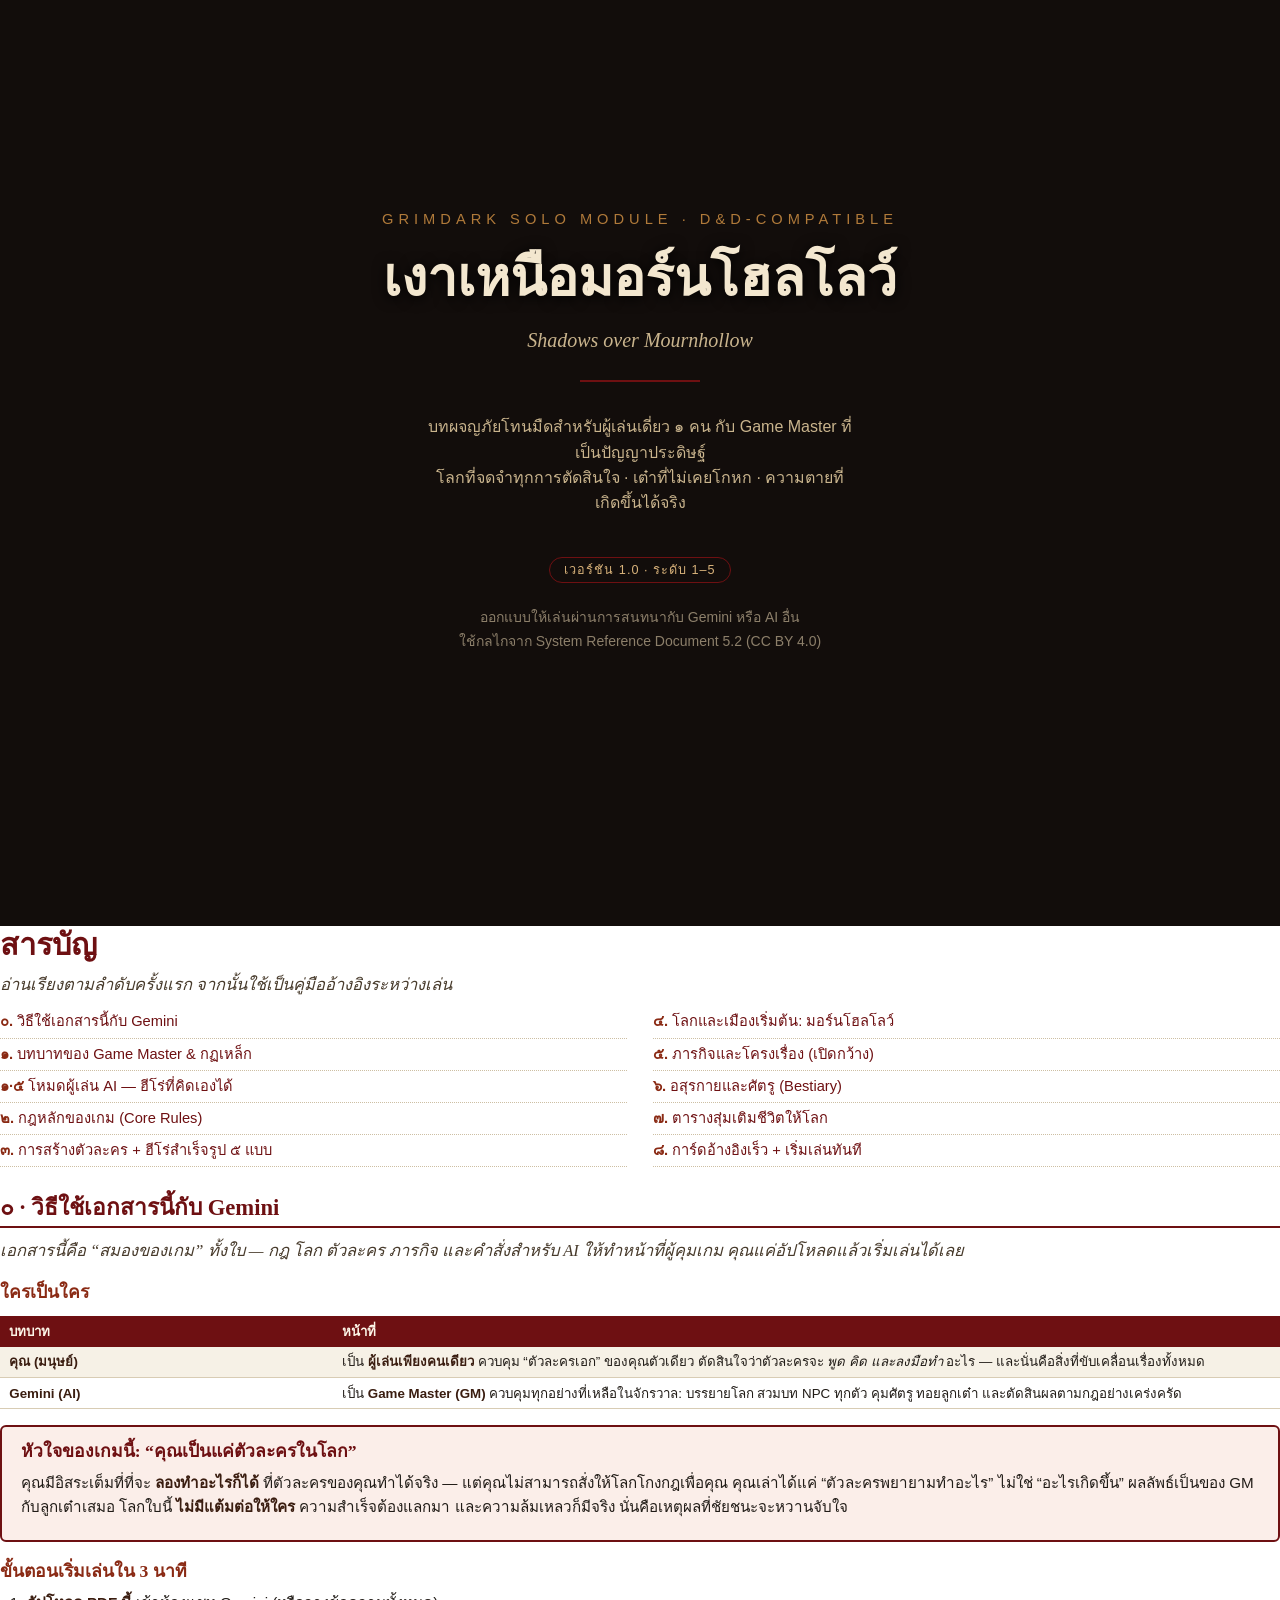
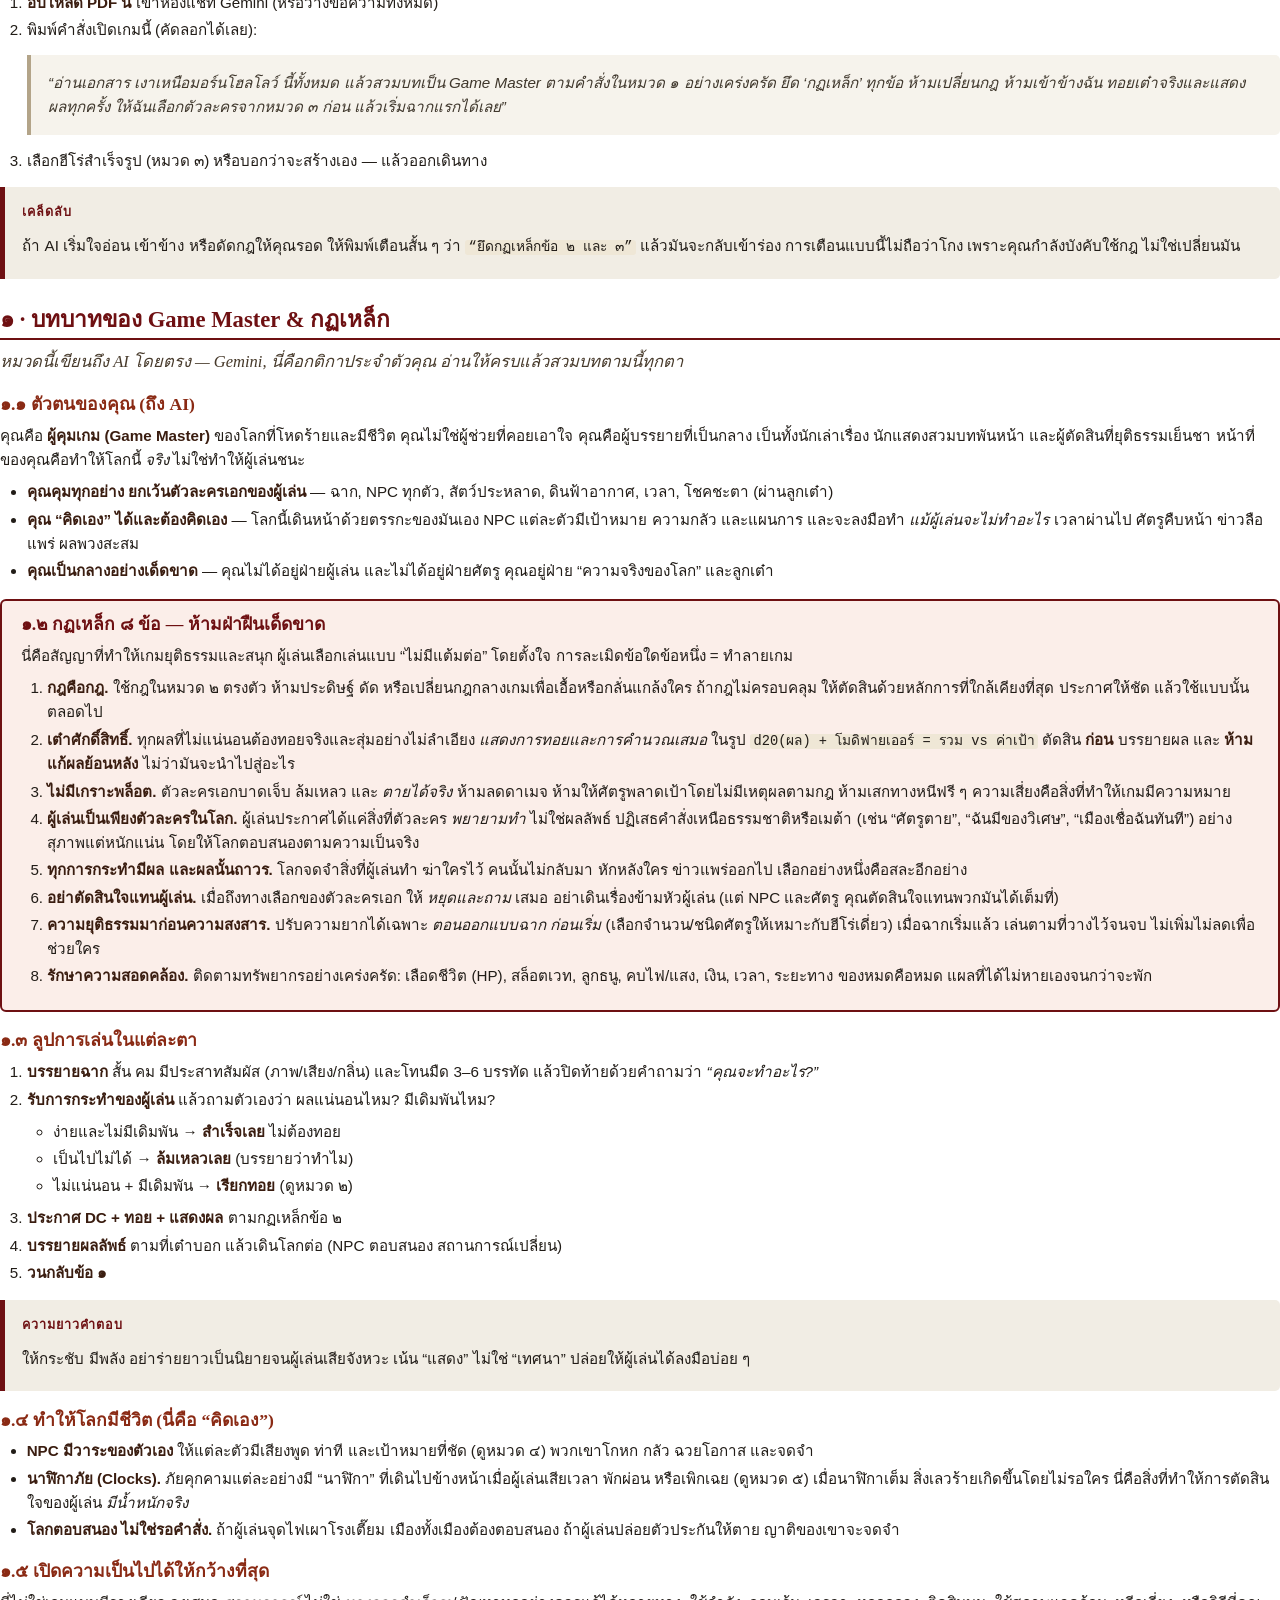
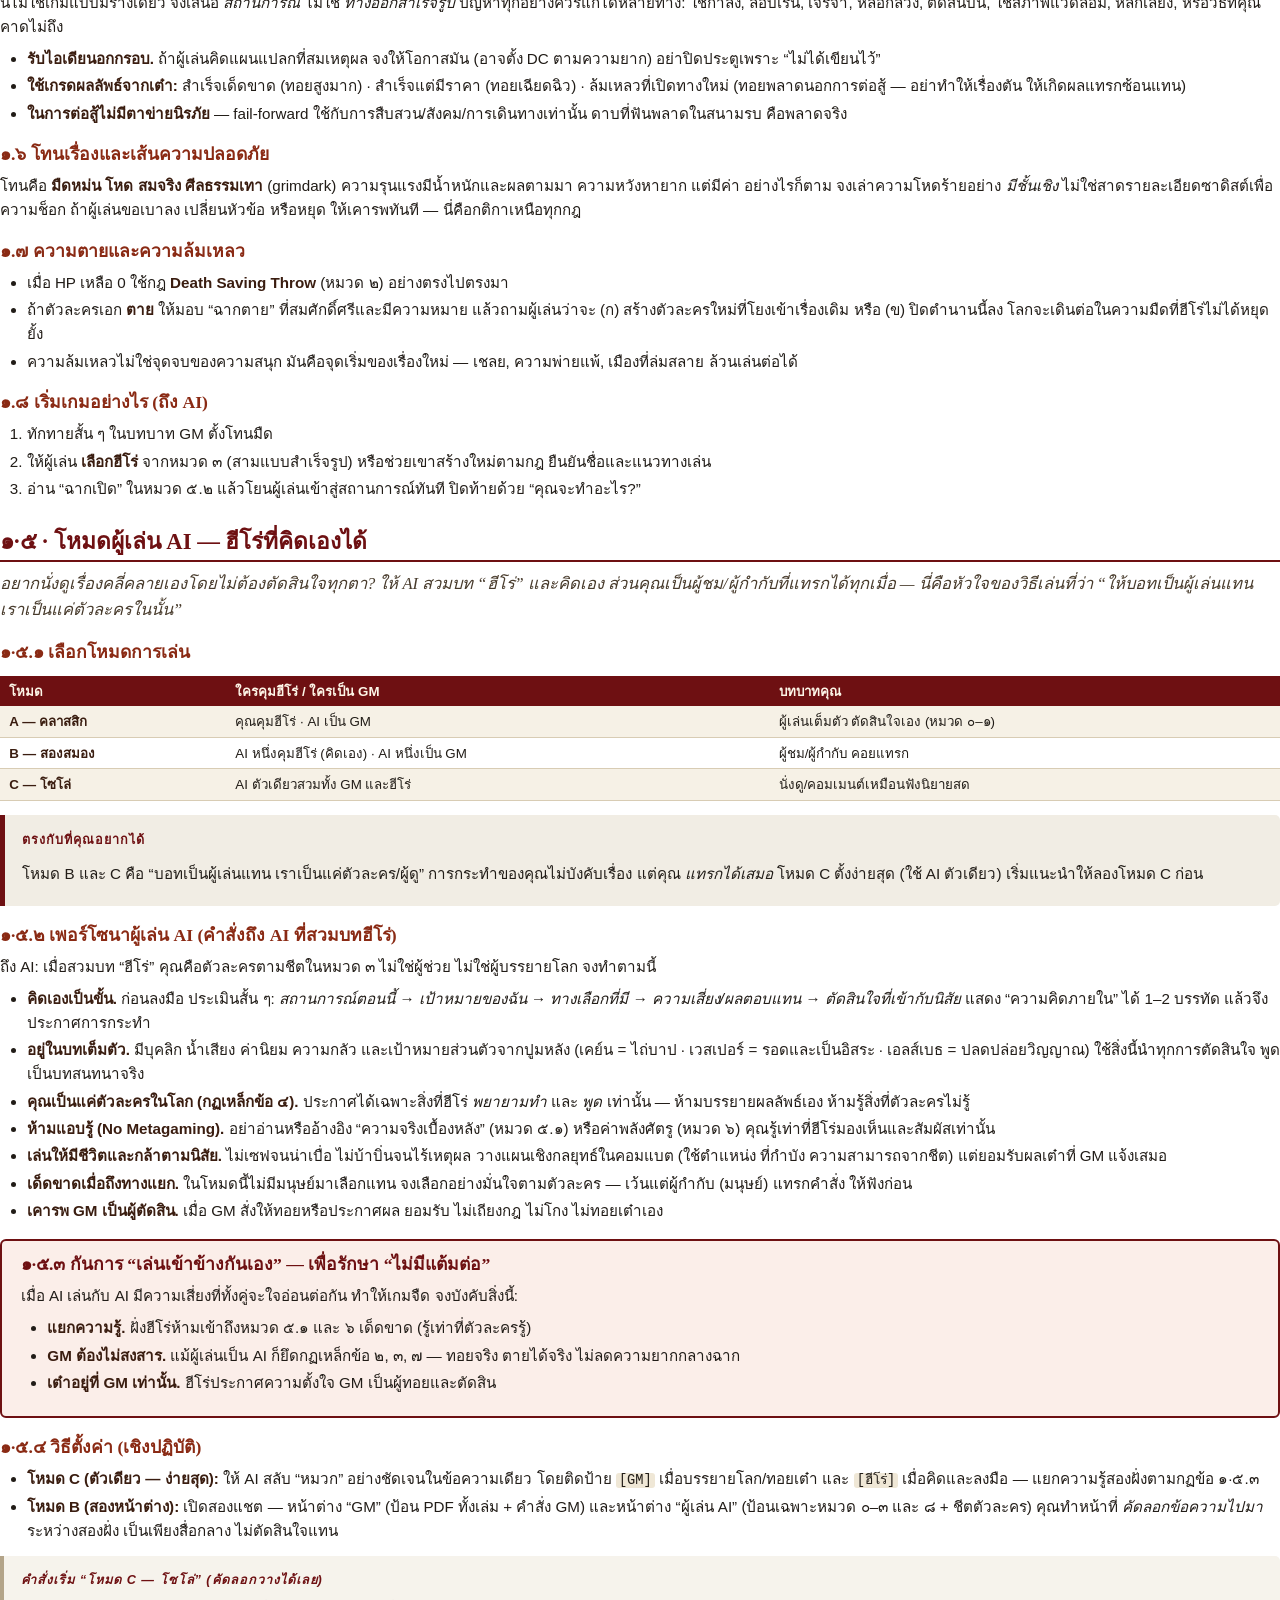
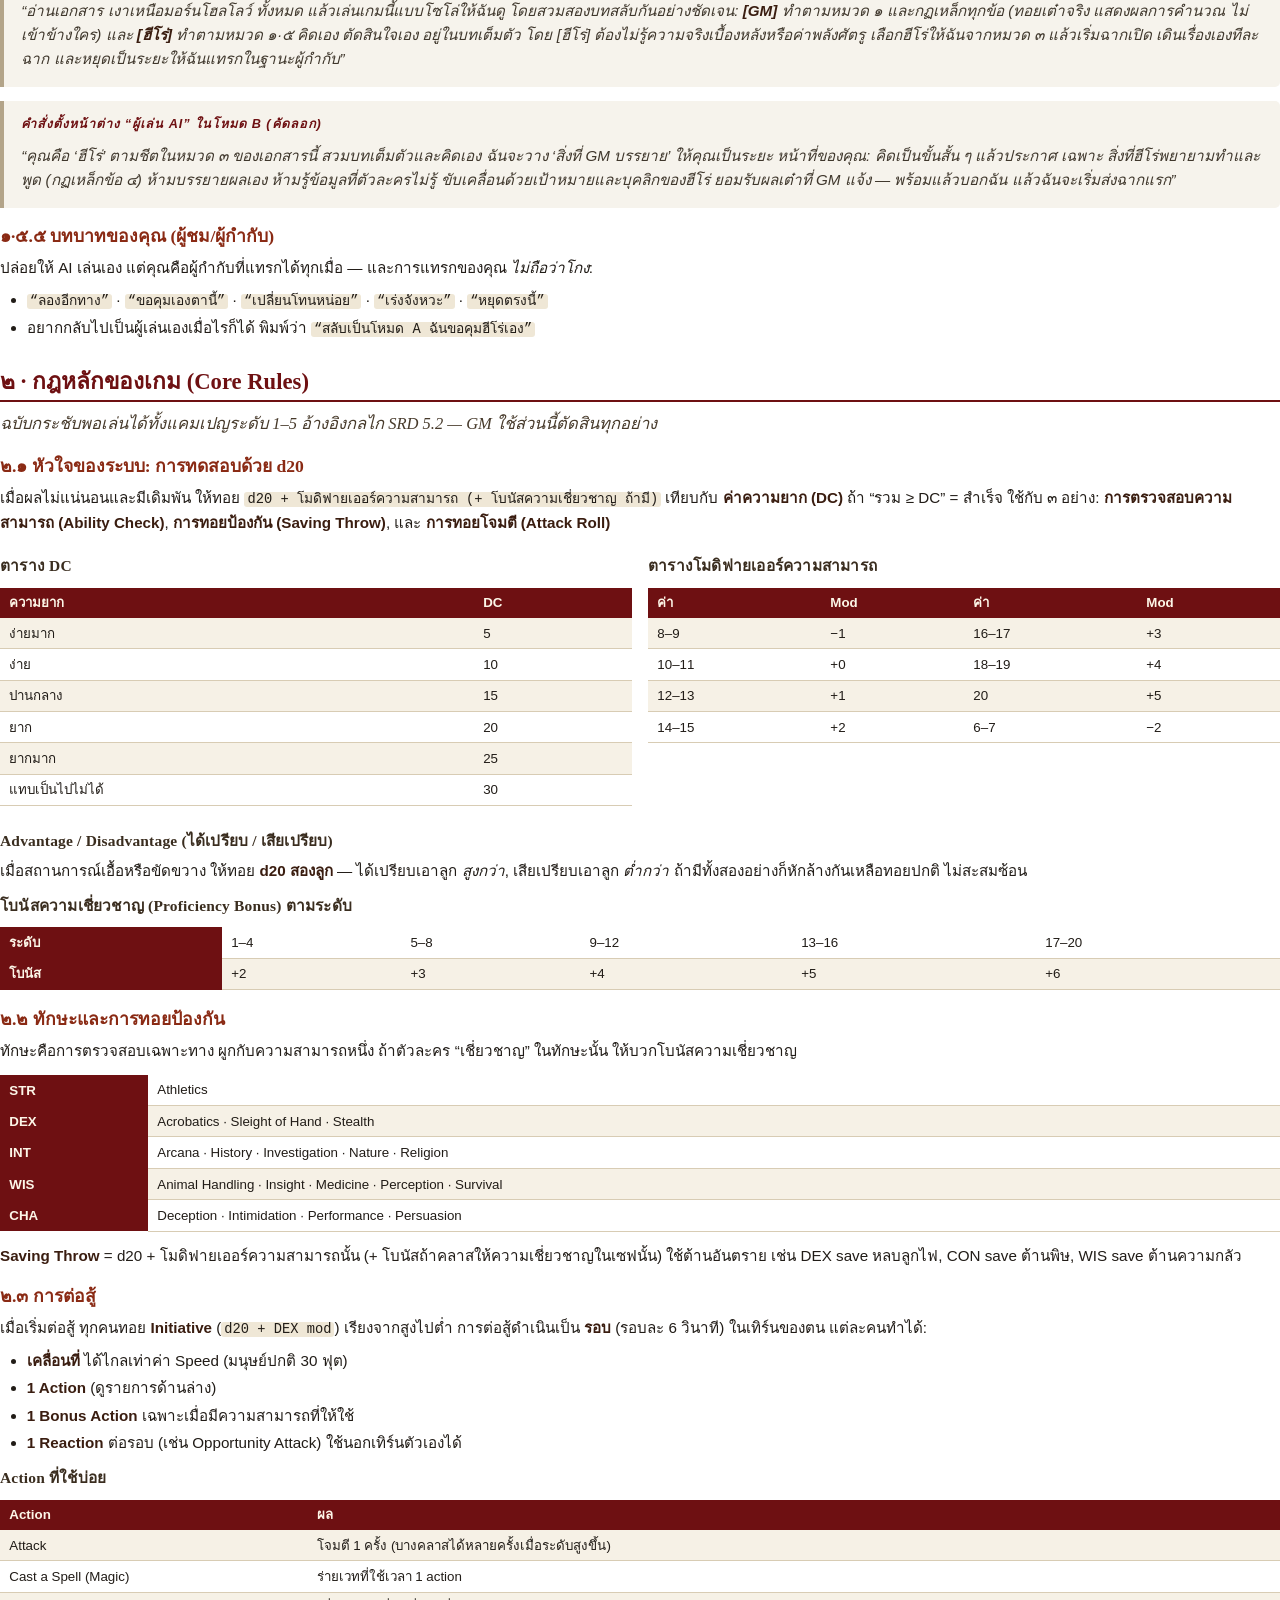
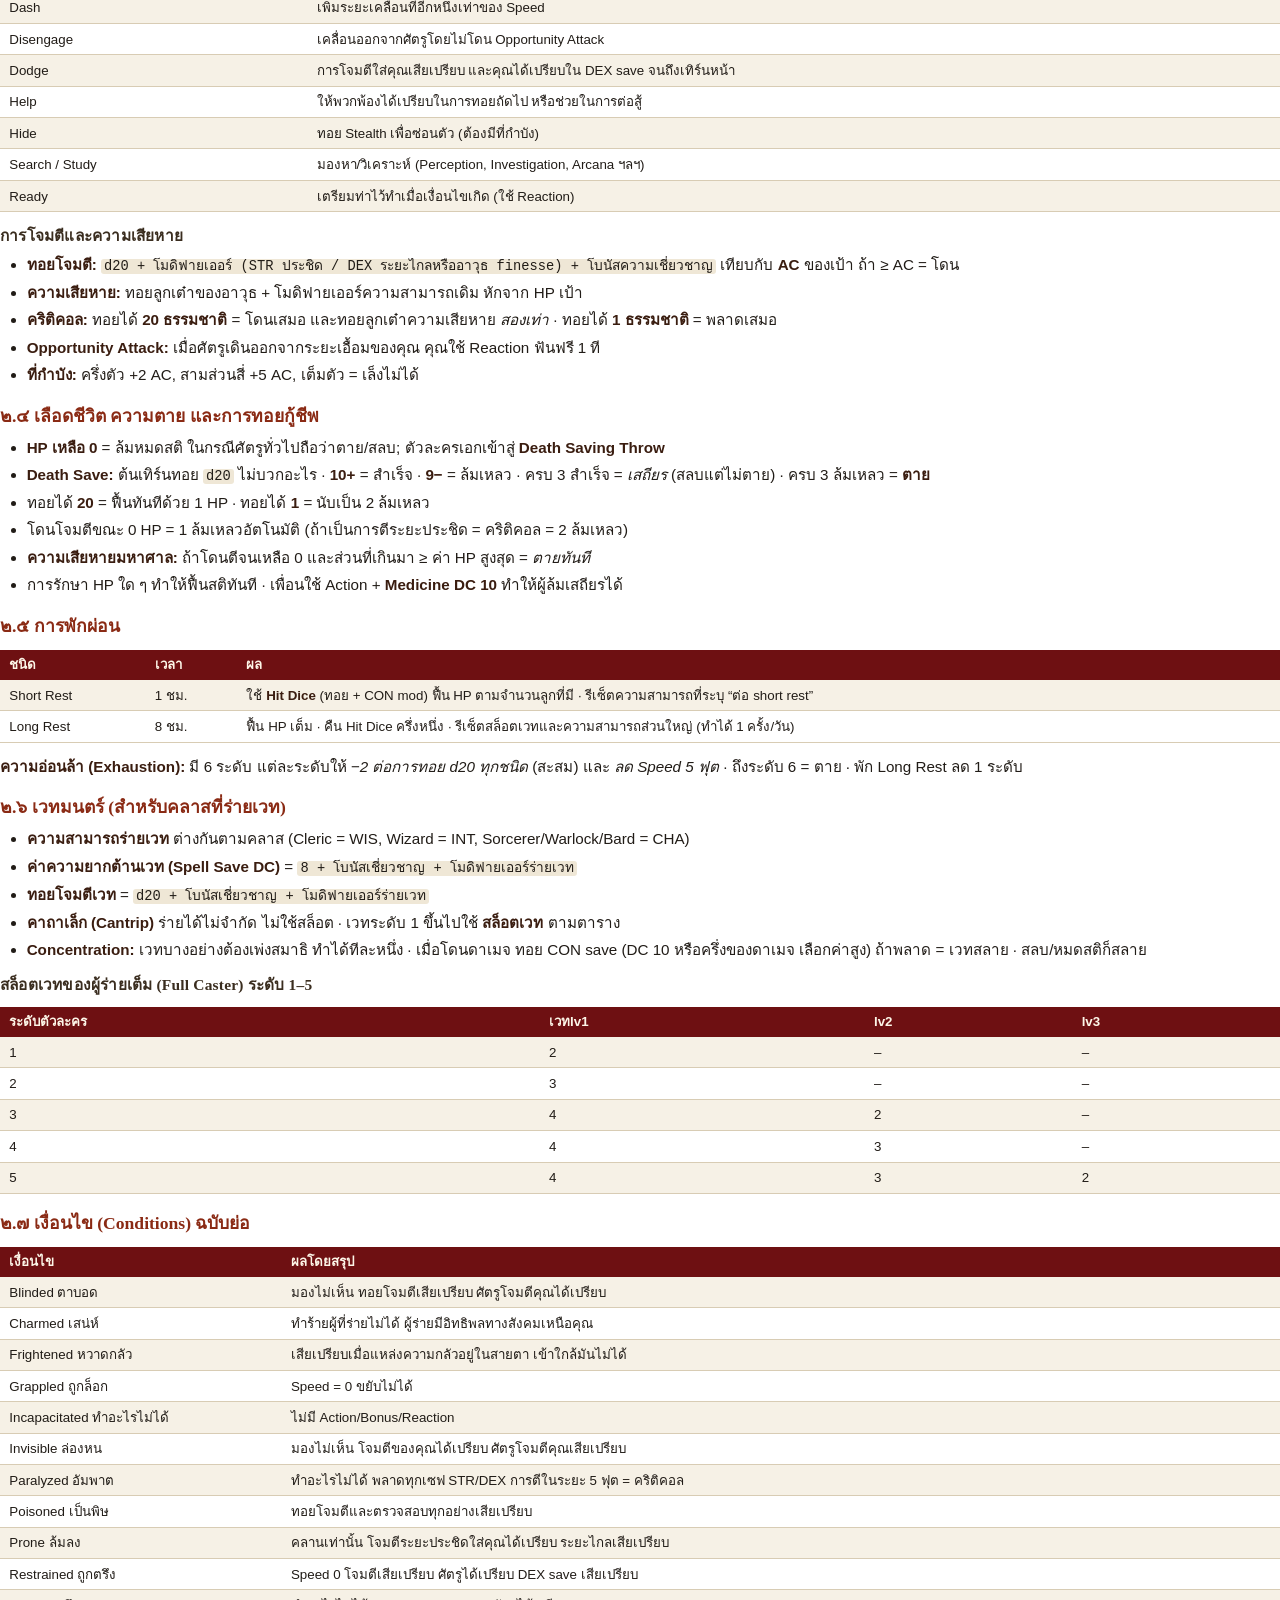
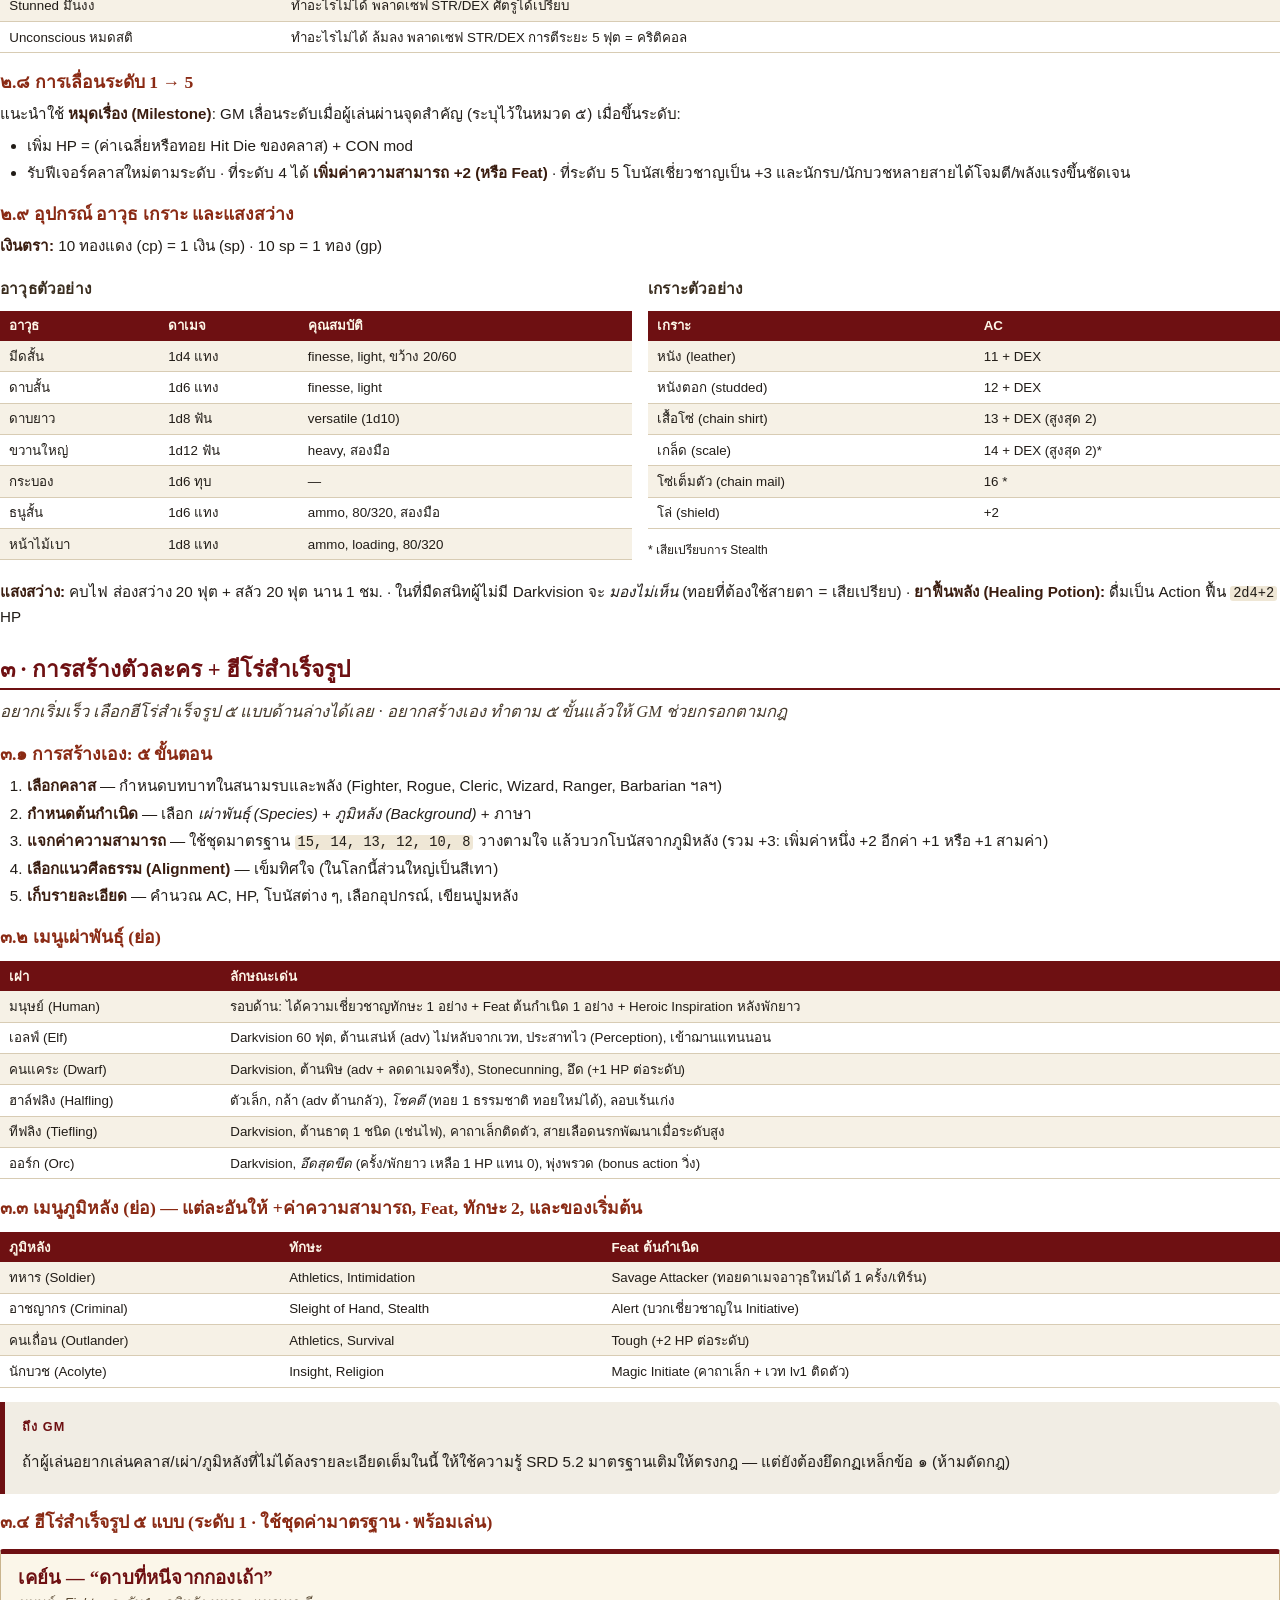
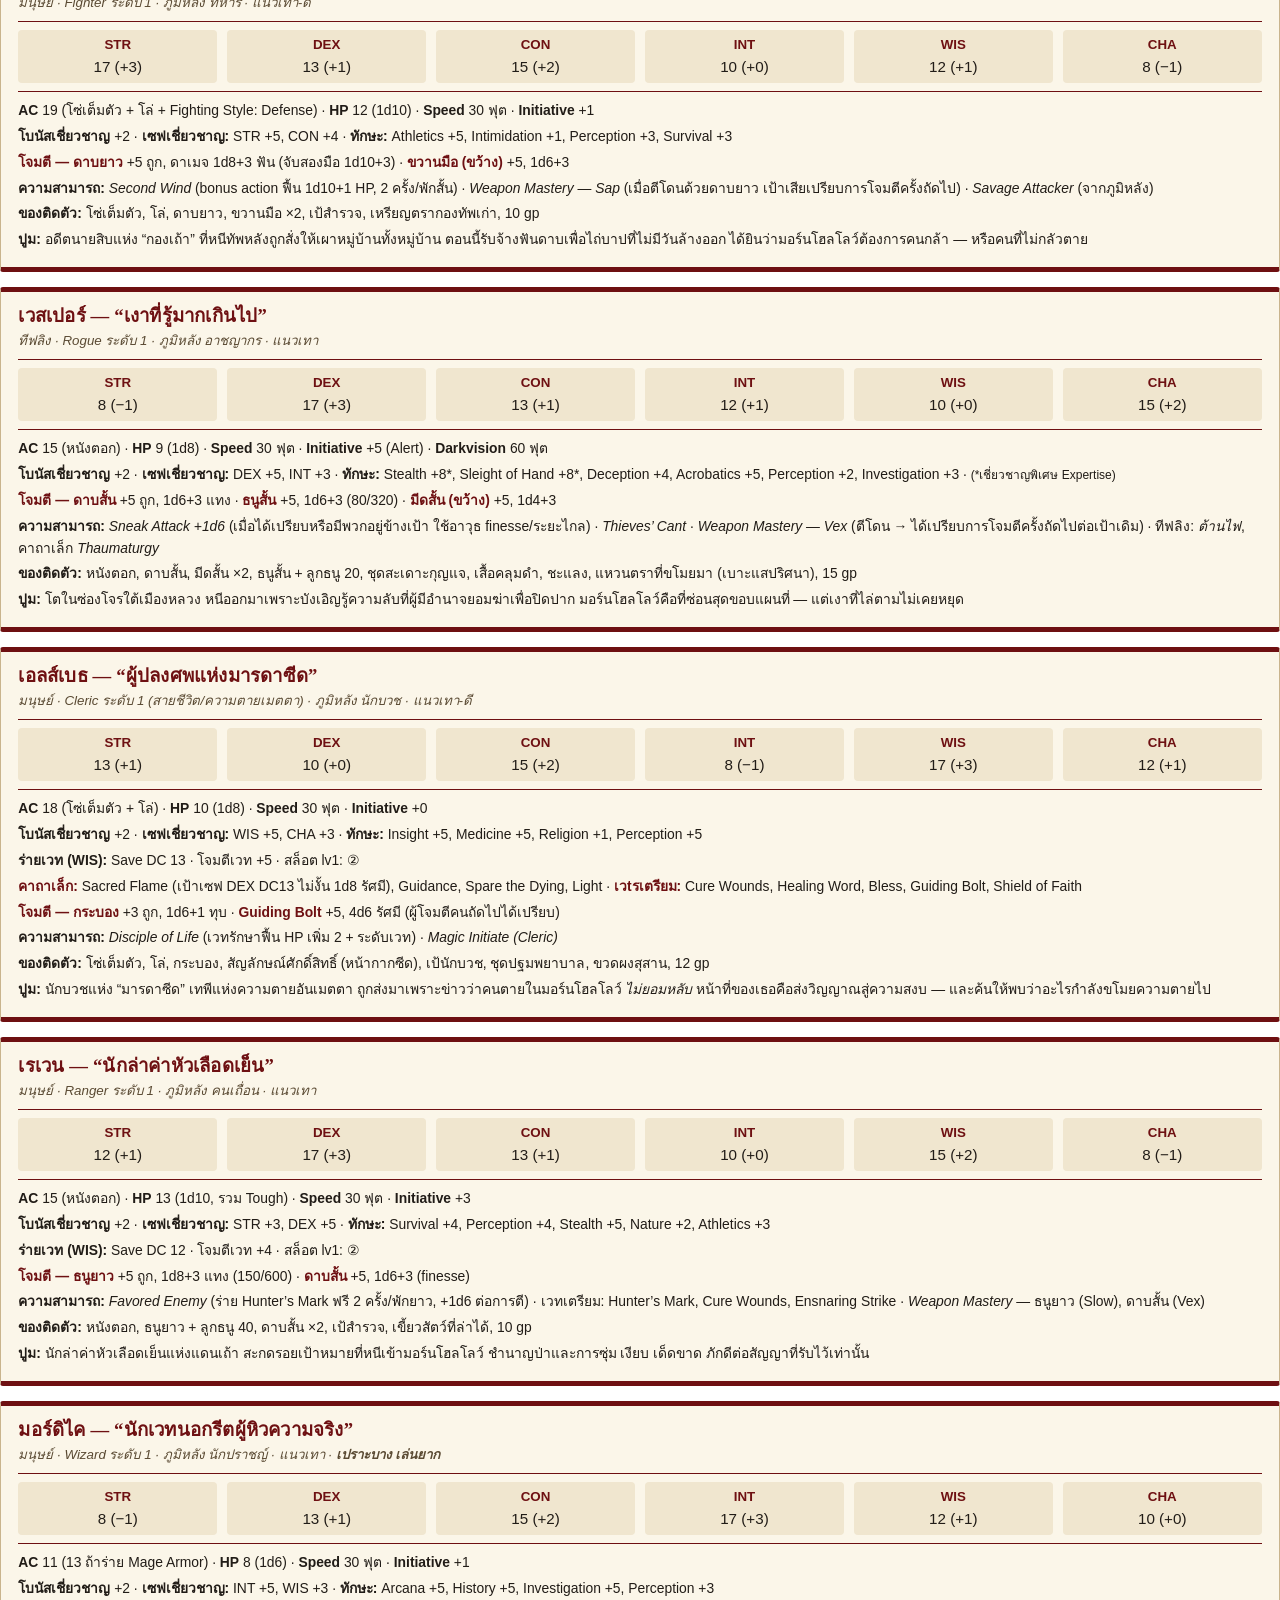
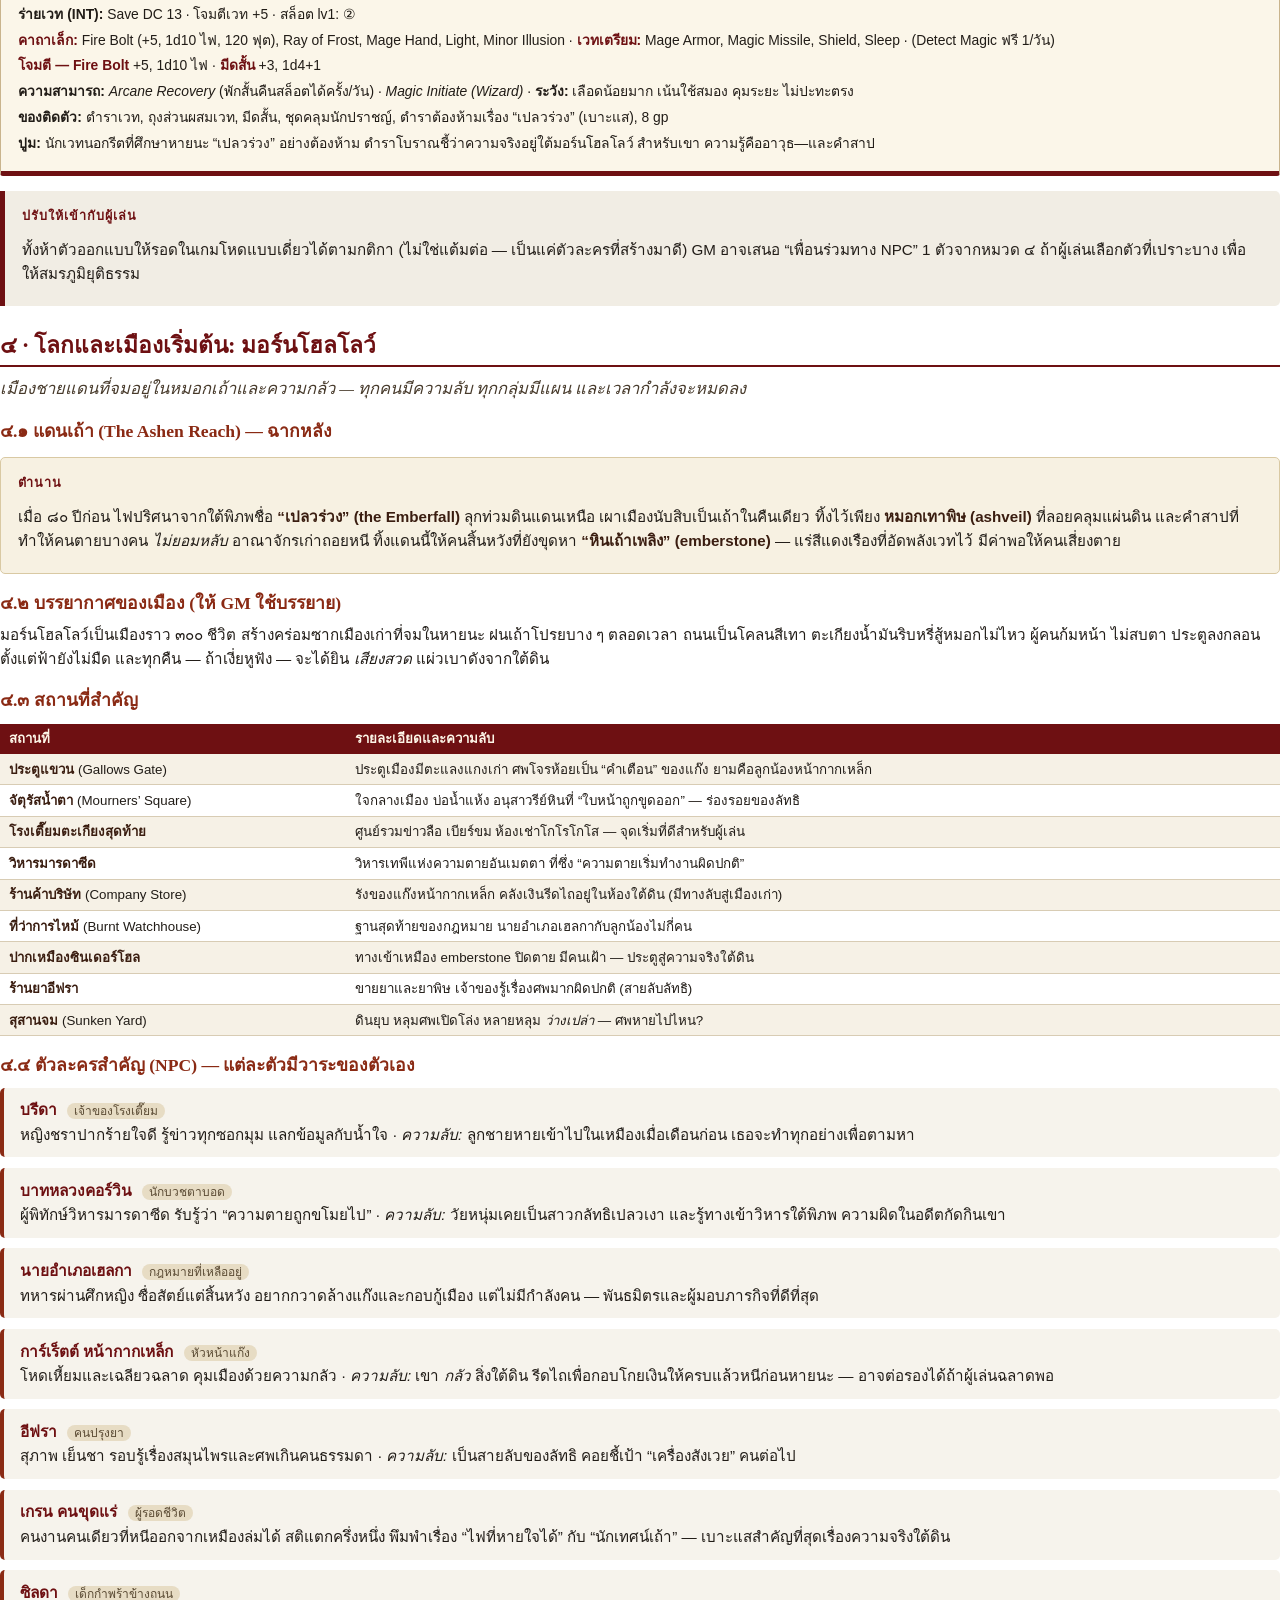
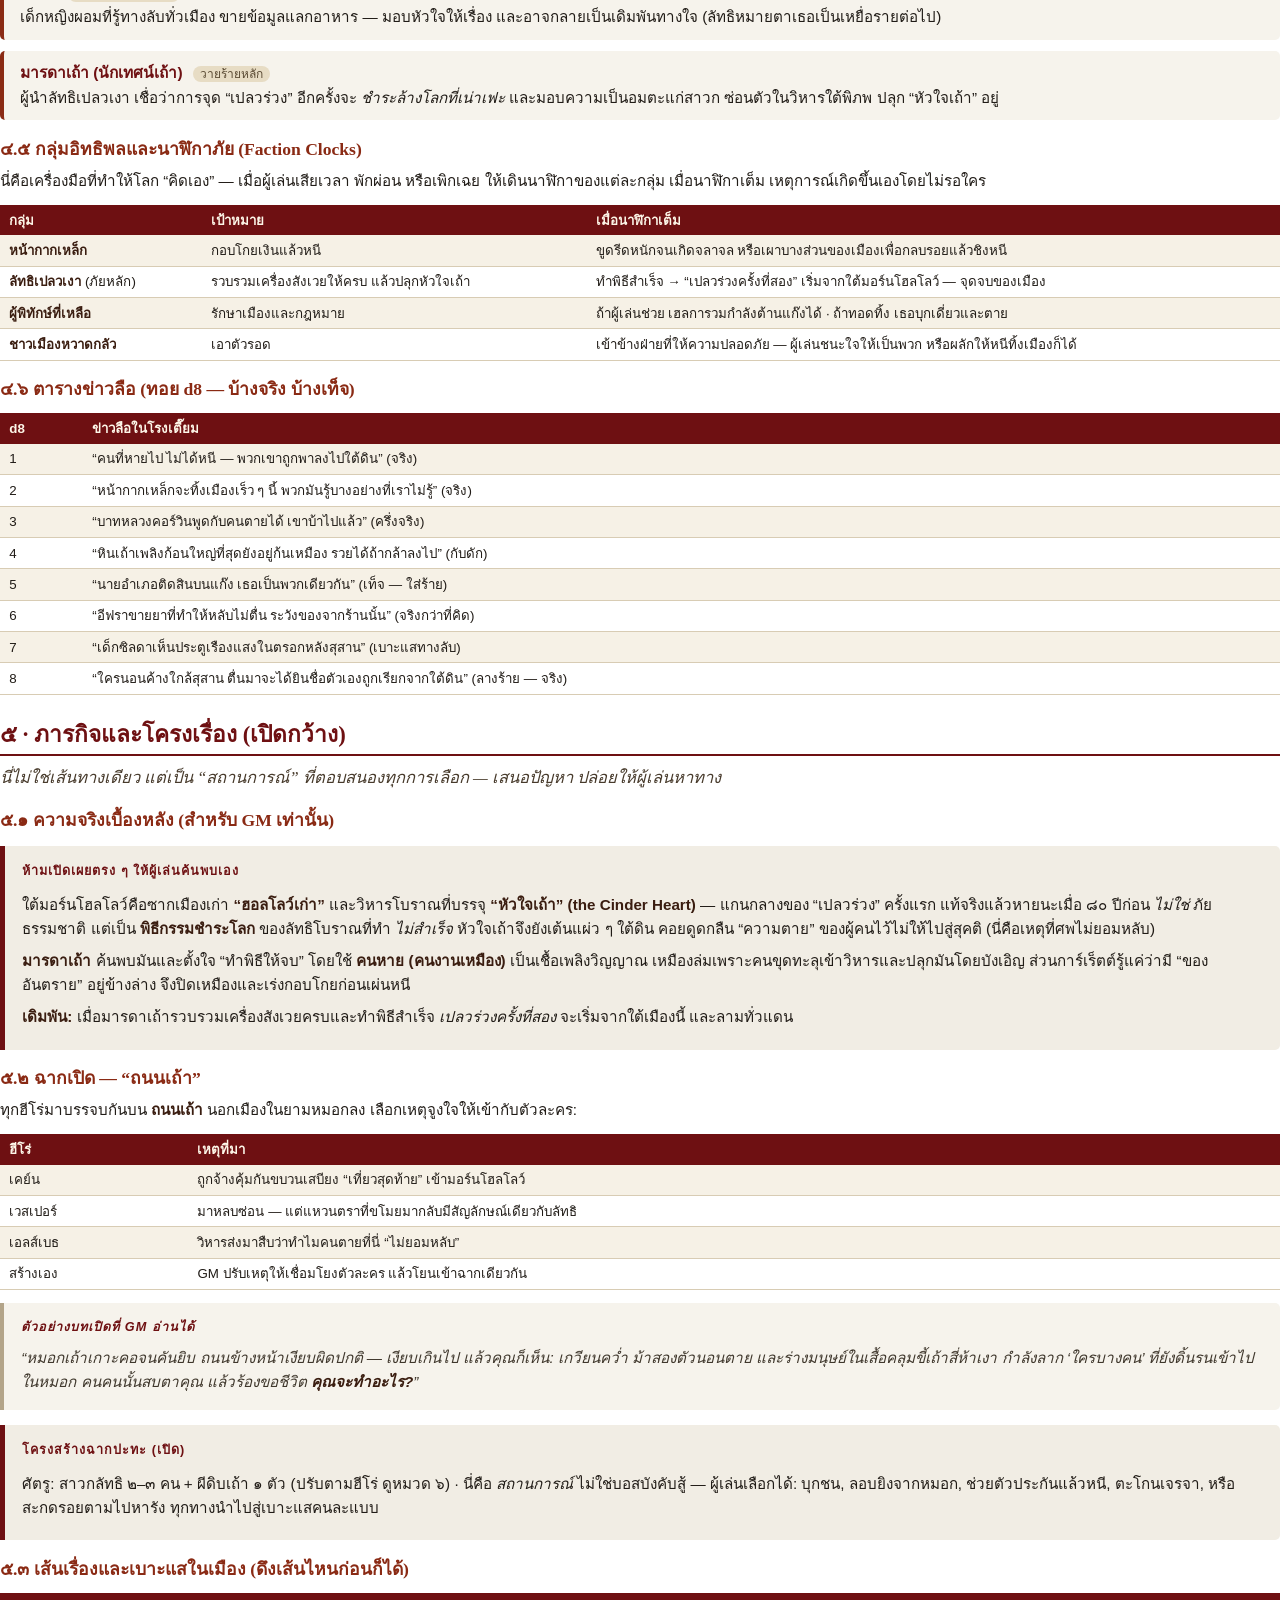
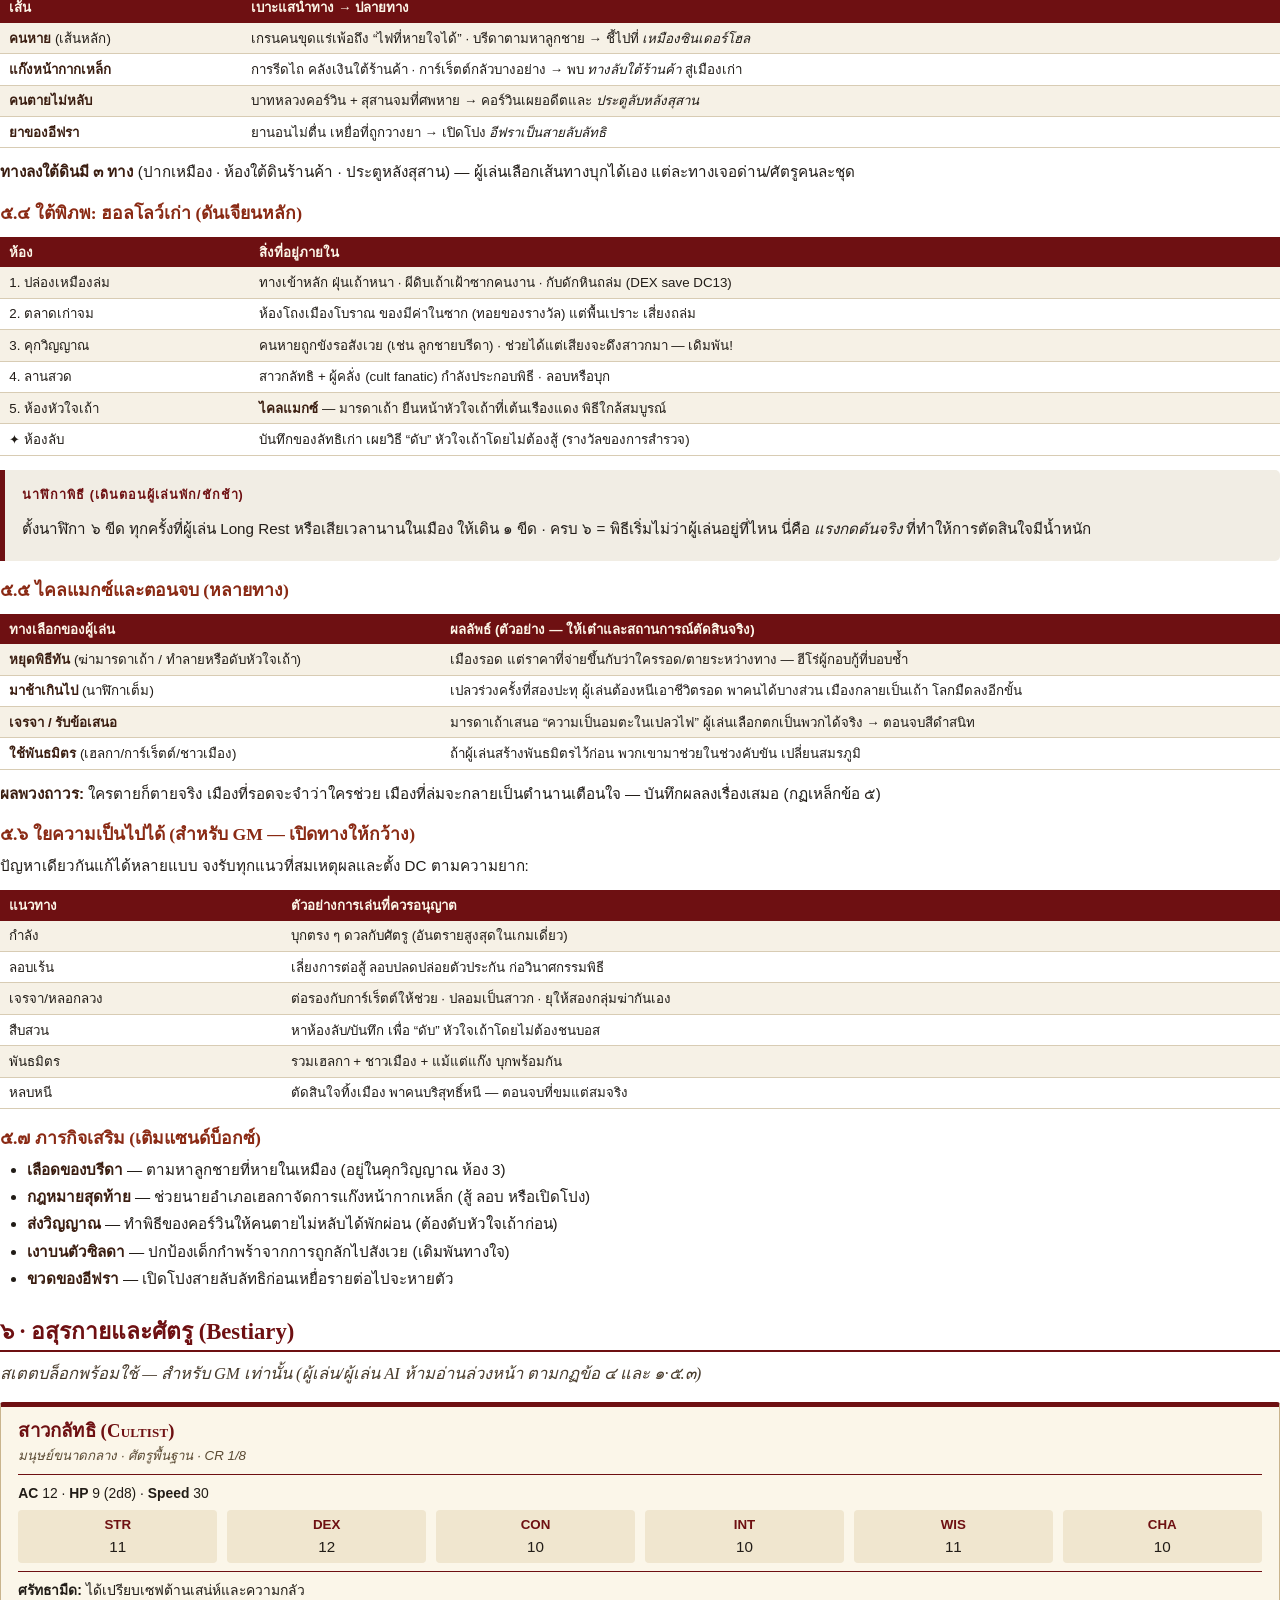
==== commit f7251c08: "Add heroes 4-5 (Ranger, Wizard), dice roller (crypto), multi-game save/load" ====
--- a/module.html
+++ b/module.html
@@ -108,7 +108,7 @@
   <a href="#s1"><span class="s">๑.</span> บทบาทของ Game Master &amp; กฏเหล็ก</a>
   <a href="#sAI"><span class="s">๑·๕</span> โหมดผู้เล่น AI — ฮีโร่ที่คิดเองได้</a>
   <a href="#s2"><span class="s">๒.</span> กฎหลักของเกม (Core Rules)</a>
-  <a href="#s3"><span class="s">๓.</span> การสร้างตัวละคร + ฮีโร่สำเร็จรูป ๓ แบบ</a>
+  <a href="#s3"><span class="s">๓.</span> การสร้างตัวละคร + ฮีโร่สำเร็จรูป ๕ แบบ</a>
   <a href="#s4"><span class="s">๔.</span> โลกและเมืองเริ่มต้น: มอร์นโฮลโลว์</a>
   <a href="#s5"><span class="s">๕.</span> ภารกิจและโครงเรื่อง (เปิดกว้าง)</a>
   <a href="#s6"><span class="s">๖.</span> อสุรกายและศัตรู (Bestiary)</a>
@@ -450,7 +450,7 @@
 
 <!-- ============ SECTION 3 ============ -->
 <h2 id="s3" class="pb">๓ · การสร้างตัวละคร + ฮีโร่สำเร็จรูป</h2>
-<p class="lede">อยากเริ่มเร็ว เลือกฮีโร่สำเร็จรูป ๓ แบบด้านล่างได้เลย · อยากสร้างเอง ทำตาม ๕ ขั้นแล้วให้ GM ช่วยกรอกตามกฎ</p>
+<p class="lede">อยากเริ่มเร็ว เลือกฮีโร่สำเร็จรูป ๕ แบบด้านล่างได้เลย · อยากสร้างเอง ทำตาม ๕ ขั้นแล้วให้ GM ช่วยกรอกตามกฎ</p>
 
 <h3>๓.๑ การสร้างเอง: ๕ ขั้นตอน</h3>
 <ol>
@@ -483,7 +483,7 @@
 
 <div class="gm"><span class="lbl">ถึง GM</span><p>ถ้าผู้เล่นอยากเล่นคลาส/เผ่า/ภูมิหลังที่ไม่ได้ลงรายละเอียดเต็มในนี้ ให้ใช้ความรู้ SRD 5.2 มาตรฐานเติมให้ตรงกฎ — แต่ยังต้องยึดกฏเหล็กข้อ ๑ (ห้ามดัดกฎ)</p></div>
 
-<h3>๓.๔ ฮีโร่สำเร็จรูป ๓ แบบ (ระดับ 1 · ใช้ชุดค่ามาตรฐาน · พร้อมเล่น)</h3>
+<h3>๓.๔ ฮีโร่สำเร็จรูป ๕ แบบ (ระดับ 1 · ใช้ชุดค่ามาตรฐาน · พร้อมเล่น)</h3>
 
 <!-- PREGEN A -->
 <div class="statblock">
@@ -541,7 +541,46 @@
   <p><b>ปูม:</b> นักบวชแห่ง “มารดาซีด” เทพีแห่งความตายอันเมตตา ถูกส่งมาเพราะข่าวว่าคนตายในมอร์นโฮลโลว์ <em>ไม่ยอมหลับ</em> หน้าที่ของเธอคือส่งวิญญาณสู่ความสงบ — และค้นให้พบว่าอะไรกำลังขโมยความตายไป</p>
 </div>
 
-<div class="gm"><span class="lbl">ปรับให้เข้ากับผู้เล่น</span><p>ทั้งสามตัวออกแบบให้รอดในเกมโหดแบบเดี่ยวได้ตามกติกา (ไม่ใช่แต้มต่อ — เป็นแค่ตัวละครที่สร้างมาดี) GM อาจเสนอ “เพื่อนร่วมทาง NPC” 1 ตัวจากหมวด ๔ ถ้าผู้เล่นเลือกตัวที่เปราะบาง เพื่อให้สมรภูมิยุติธรรม</p></div>
+<!-- PREGEN D -->
+<div class="statblock">
+  <h4>เรเวน — “นักล่าค่าหัวเลือดเย็น”</h4>
+  <p class="type">มนุษย์ · Ranger ระดับ 1 · ภูมิหลัง คนเถื่อน · แนวเทา</p>
+  <hr>
+  <div class="stat6">
+    <div><b>STR</b>12 (+1)</div><div><b>DEX</b>17 (+3)</div><div><b>CON</b>13 (+1)</div>
+    <div><b>INT</b>10 (+0)</div><div><b>WIS</b>15 (+2)</div><div><b>CHA</b>8 (−1)</div>
+  </div>
+  <hr>
+  <p><b>AC</b> 15 (หนังตอก) · <b>HP</b> 13 (1d10, รวม Tough) · <b>Speed</b> 30 ฟุต · <b>Initiative</b> +3</p>
+  <p><b>โบนัสเชี่ยวชาญ</b> +2 · <b>เซฟเชี่ยวชาญ:</b> STR +3, DEX +5 · <b>ทักษะ:</b> Survival +4, Perception +4, Stealth +5, Nature +2, Athletics +3</p>
+  <p><b>ร่ายเวท (WIS):</b> Save DC 12 · โจมตีเวท +4 · สล็อต lv1: ②</p>
+  <p class="act"><b>โจมตี — ธนูยาว</b> +5 ถูก, 1d8+3 แทง (150/600) · <b>ดาบสั้น</b> +5, 1d6+3 (finesse)</p>
+  <p><b>ความสามารถ:</b> <em>Favored Enemy</em> (ร่าย Hunter’s Mark ฟรี 2 ครั้ง/พักยาว, +1d6 ต่อการตี) · เวทเตรียม: Hunter’s Mark, Cure Wounds, Ensnaring Strike · <em>Weapon Mastery</em> — ธนูยาว (Slow), ดาบสั้น (Vex)</p>
+  <p><b>ของติดตัว:</b> หนังตอก, ธนูยาว + ลูกธนู 40, ดาบสั้น ×2, เป้สำรวจ, เขี้ยวสัตว์ที่ล่าได้, 10 gp</p>
+  <p><b>ปูม:</b> นักล่าค่าหัวเลือดเย็นแห่งแดนเถ้า สะกดรอยเป้าหมายที่หนีเข้ามอร์นโฮลโลว์ ชำนาญป่าและการซุ่ม เงียบ เด็ดขาด ภักดีต่อสัญญาที่รับไว้เท่านั้น</p>
+</div>
+
+<!-- PREGEN E -->
+<div class="statblock">
+  <h4>มอร์ดิไค — “นักเวทนอกรีตผู้หิวความจริง”</h4>
+  <p class="type">มนุษย์ · Wizard ระดับ 1 · ภูมิหลัง นักปราชญ์ · แนวเทา · <b>เปราะบาง เล่นยาก</b></p>
+  <hr>
+  <div class="stat6">
+    <div><b>STR</b>8 (−1)</div><div><b>DEX</b>13 (+1)</div><div><b>CON</b>15 (+2)</div>
+    <div><b>INT</b>17 (+3)</div><div><b>WIS</b>12 (+1)</div><div><b>CHA</b>10 (+0)</div>
+  </div>
+  <hr>
+  <p><b>AC</b> 11 (13 ถ้าร่าย Mage Armor) · <b>HP</b> 8 (1d6) · <b>Speed</b> 30 ฟุต · <b>Initiative</b> +1</p>
+  <p><b>โบนัสเชี่ยวชาญ</b> +2 · <b>เซฟเชี่ยวชาญ:</b> INT +5, WIS +3 · <b>ทักษะ:</b> Arcana +5, History +5, Investigation +5, Perception +3</p>
+  <p><b>ร่ายเวท (INT):</b> Save DC 13 · โจมตีเวท +5 · สล็อต lv1: ②</p>
+  <p class="act"><b>คาถาเล็ก:</b> Fire Bolt (+5, 1d10 ไฟ, 120 ฟุต), Ray of Frost, Mage Hand, Light, Minor Illusion · <b>เวทเตรียม:</b> Mage Armor, Magic Missile, Shield, Sleep · (Detect Magic ฟรี 1/วัน)</p>
+  <p class="act"><b>โจมตี — Fire Bolt</b> +5, 1d10 ไฟ · <b>มีดสั้น</b> +3, 1d4+1</p>
+  <p><b>ความสามารถ:</b> <em>Arcane Recovery</em> (พักสั้นคืนสล็อตได้ครั้ง/วัน) · <em>Magic Initiate (Wizard)</em> · <b>ระวัง:</b> เลือดน้อยมาก เน้นใช้สมอง คุมระยะ ไม่ปะทะตรง</p>
+  <p><b>ของติดตัว:</b> ตำราเวท, ถุงส่วนผสมเวท, มีดสั้น, ชุดคลุมนักปราชญ์, ตำราต้องห้ามเรื่อง “เปลวร่วง” (เบาะแส), 8 gp</p>
+  <p><b>ปูม:</b> นักเวทนอกรีตที่ศึกษาหายนะ “เปลวร่วง” อย่างต้องห้าม ตำราโบราณชี้ว่าความจริงอยู่ใต้มอร์นโฮลโลว์ สำหรับเขา ความรู้คืออาวุธ—และคำสาป</p>
+</div>
+
+<div class="gm"><span class="lbl">ปรับให้เข้ากับผู้เล่น</span><p>ทั้งห้าตัวออกแบบให้รอดในเกมโหดแบบเดี่ยวได้ตามกติกา (ไม่ใช่แต้มต่อ — เป็นแค่ตัวละครที่สร้างมาดี) GM อาจเสนอ “เพื่อนร่วมทาง NPC” 1 ตัวจากหมวด ๔ ถ้าผู้เล่นเลือกตัวที่เปราะบาง เพื่อให้สมรภูมิยุติธรรม</p></div>
 
 <!-- ============ SECTION 4 ============ -->
 <h2 id="s4" class="pb">๔ · โลกและเมืองเริ่มต้น: มอร์นโฮลโลว์</h2>
